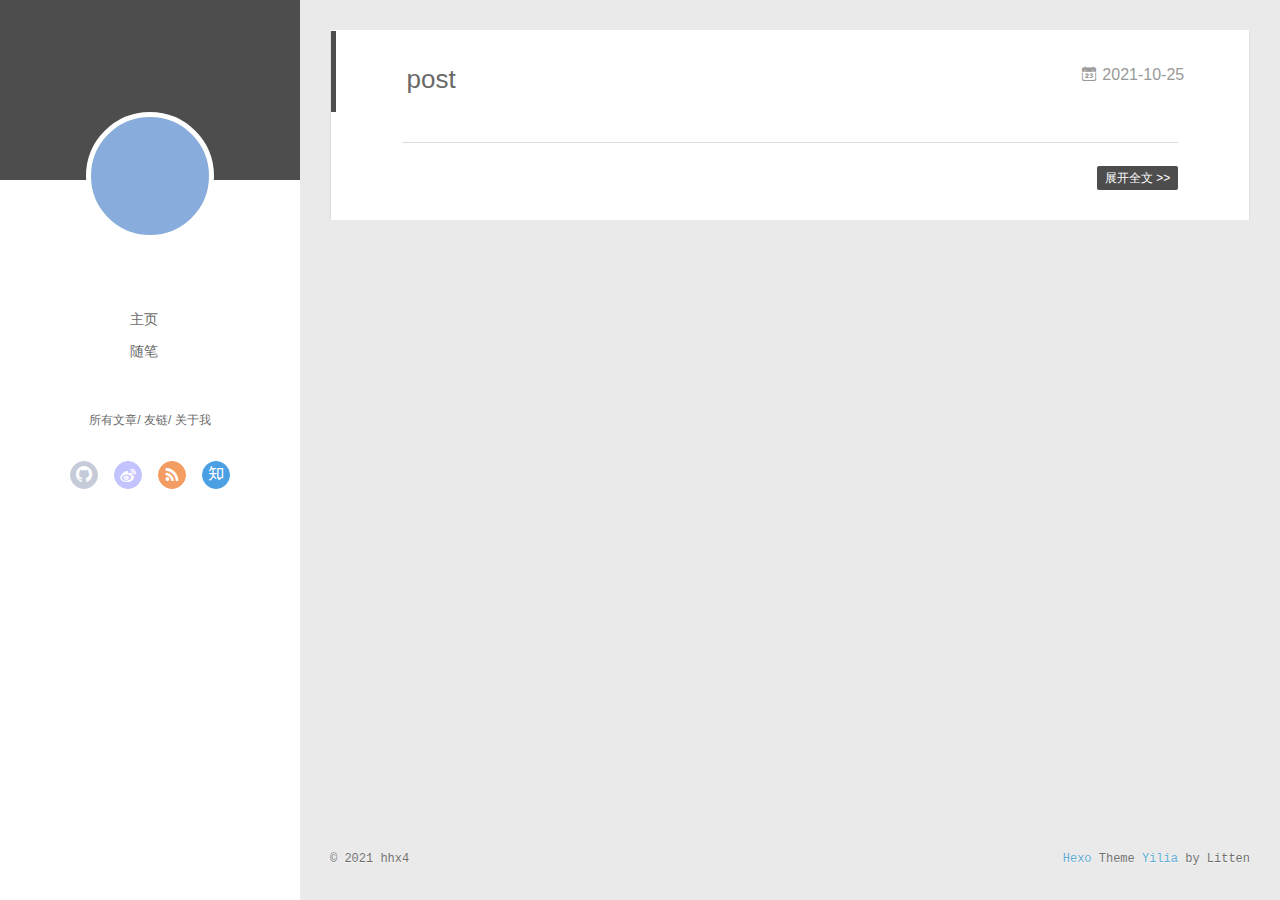
==== index.html @ c879c979 "Site updated: 2021-10-26 12:27:21" ====
<!DOCTYPE html>
<html>
<head>
  <meta charset="utf-8">
  
  <meta name="renderer" content="webkit">
  <meta http-equiv="X-UA-Compatible" content="IE=edge" >
  <link rel="dns-prefetch" href="http://example.com">
  <title>航行</title>
  <meta name="viewport" content="width=device-width, initial-scale=1, maximum-scale=1">
  <meta name="description" content="我喜欢挑战">
<meta property="og:type" content="website">
<meta property="og:title" content="航行">
<meta property="og:url" content="http://example.com/index.html">
<meta property="og:site_name" content="航行">
<meta property="og:description" content="我喜欢挑战">
<meta property="og:locale">
<meta property="article:author" content="hhx4">
<meta name="twitter:card" content="summary">
  
    <link rel="alternative" href="/atom.xml" title="航行" type="application/atom+xml">
  
  
    <link rel="icon" href="/favicon.png">
  
  <link rel="stylesheet" type="text/css" href="/./main.0cf68a.css">
  <style type="text/css">
  
    #container.show {
      background: linear-gradient(200deg,#a0cfe4,#e8c37e);
    }
  </style>
  

  

<meta name="generator" content="Hexo 5.4.0"></head>

<body>
  <div id="container" q-class="show:isCtnShow">
    <canvas id="anm-canvas" class="anm-canvas"></canvas>
    <div class="left-col" q-class="show:isShow">
      
<div class="overlay" style="background: #4d4d4d"></div>
<div class="intrude-less">
	<header id="header" class="inner">
		<a href="/" class="profilepic">
			<img src="" class="js-avatar">
		</a>
		<hgroup>
		  <h1 class="header-author"><a href="/"></a></h1>
		</hgroup>
		

		<nav class="header-menu">
			<ul>
			
				<li><a href="/">主页</a></li>
	        
				<li><a href="/tags/%E9%9A%8F%E7%AC%94/">随笔</a></li>
	        
			</ul>
		</nav>
		<nav class="header-smart-menu">
    		
    			
    			<a q-on="click: openSlider(e, 'innerArchive')" href="javascript:void(0)">所有文章</a>
    			
            
    			
    			<a q-on="click: openSlider(e, 'friends')" href="javascript:void(0)">友链</a>
    			
            
    			
    			<a q-on="click: openSlider(e, 'aboutme')" href="javascript:void(0)">关于我</a>
    			
            
		</nav>
		<nav class="header-nav">
			<div class="social">
				
					<a class="github" target="_blank" href="#" title="github"><i class="icon-github"></i></a>
		        
					<a class="weibo" target="_blank" href="#" title="weibo"><i class="icon-weibo"></i></a>
		        
					<a class="rss" target="_blank" href="#" title="rss"><i class="icon-rss"></i></a>
		        
					<a class="zhihu" target="_blank" href="#" title="zhihu"><i class="icon-zhihu"></i></a>
		        
			</div>
		</nav>
	</header>		
</div>

    </div>
    <div class="mid-col" q-class="show:isShow,hide:isShow|isFalse">
      
<nav id="mobile-nav">
  	<div class="overlay js-overlay" style="background: #4d4d4d"></div>
	<div class="btnctn js-mobile-btnctn">
  		<div class="slider-trigger list" q-on="click: openSlider(e)"><i class="icon icon-sort"></i></div>
	</div>
	<div class="intrude-less">
		<header id="header" class="inner">
			<div class="profilepic">
				<img src="" class="js-avatar">
			</div>
			<hgroup>
			  <h1 class="header-author js-header-author"></h1>
			</hgroup>
			
			
			
				
			
				
			
			
			
			<nav class="header-nav">
				<div class="social">
					
						<a class="github" target="_blank" href="#" title="github"><i class="icon-github"></i></a>
			        
						<a class="weibo" target="_blank" href="#" title="weibo"><i class="icon-weibo"></i></a>
			        
						<a class="rss" target="_blank" href="#" title="rss"><i class="icon-rss"></i></a>
			        
						<a class="zhihu" target="_blank" href="#" title="zhihu"><i class="icon-zhihu"></i></a>
			        
				</div>
			</nav>

			<nav class="header-menu js-header-menu">
				<ul style="width: 50%">
				
				
					<li style="width: 50%"><a href="/">主页</a></li>
		        
					<li style="width: 50%"><a href="/tags/%E9%9A%8F%E7%AC%94/">随笔</a></li>
		        
				</ul>
			</nav>
		</header>				
	</div>
	<div class="mobile-mask" style="display:none" q-show="isShow"></div>
</nav>

      <div id="wrapper" class="body-wrap">
        <div class="menu-l">
          <div class="canvas-wrap">
            <canvas data-colors="#eaeaea" data-sectionHeight="100" data-contentId="js-content" id="myCanvas1" class="anm-canvas"></canvas>
          </div>
          <div id="js-content" class="content-ll">
            
  
    <article id="post-post" class="article article-type-post  article-index" itemscope itemprop="blogPost">
  <div class="article-inner">
    
      <header class="article-header">
        
  
    <h1 itemprop="name">
      <a class="article-title" href="/2021/10/25/post/">post</a>
    </h1>
  

        
        <a href="/2021/10/25/post/" class="archive-article-date">
  	<time datetime="2021-10-25T15:10:28.000Z" itemprop="datePublished"><i class="icon-calendar icon"></i>2021-10-25</time>
</a>
        
      </header>
    
    <div class="article-entry" itemprop="articleBody">
      
        
      

      
    </div>
    <div class="article-info article-info-index">
      
      
      

      
        <p class="article-more-link">
          <a class="article-more-a" href="/2021/10/25/post/">展开全文 >></a>
        </p>
      

      
      <div class="clearfix"></div>
    </div>
  </div>
</article>

<aside class="wrap-side-operation">
    <div class="mod-side-operation">
        
        <div class="jump-container" id="js-jump-container" style="display:none;">
            <a href="javascript:void(0)" class="mod-side-operation__jump-to-top">
                <i class="icon-font icon-back"></i>
            </a>
            <div id="js-jump-plan-container" class="jump-plan-container" style="top: -11px;">
                <i class="icon-font icon-plane jump-plane"></i>
            </div>
        </div>
        
        
    </div>
</aside>




  
  


          </div>
        </div>
      </div>
      <footer id="footer">
  <div class="outer">
    <div id="footer-info">
    	<div class="footer-left">
    		&copy; 2021 hhx4
    	</div>
      	<div class="footer-right">
      		<a href="http://hexo.io/" target="_blank">Hexo</a>  Theme <a href="https://github.com/litten/hexo-theme-yilia" target="_blank">Yilia</a> by Litten
      	</div>
    </div>
  </div>
</footer>
    </div>
    <script>
	var yiliaConfig = {
		mathjax: false,
		isHome: true,
		isPost: false,
		isArchive: false,
		isTag: false,
		isCategory: false,
		open_in_new: false,
		toc_hide_index: true,
		root: "/",
		innerArchive: true,
		showTags: false
	}
</script>

<script>!function(t){function n(e){if(r[e])return r[e].exports;var i=r[e]={exports:{},id:e,loaded:!1};return t[e].call(i.exports,i,i.exports,n),i.loaded=!0,i.exports}var r={};n.m=t,n.c=r,n.p="./",n(0)}([function(t,n,r){r(195),t.exports=r(191)},function(t,n,r){var e=r(3),i=r(52),o=r(27),u=r(28),c=r(53),f="prototype",a=function(t,n,r){var s,l,h,v,p=t&a.F,d=t&a.G,y=t&a.S,g=t&a.P,b=t&a.B,m=d?e:y?e[n]||(e[n]={}):(e[n]||{})[f],x=d?i:i[n]||(i[n]={}),w=x[f]||(x[f]={});d&&(r=n);for(s in r)l=!p&&m&&void 0!==m[s],h=(l?m:r)[s],v=b&&l?c(h,e):g&&"function"==typeof h?c(Function.call,h):h,m&&u(m,s,h,t&a.U),x[s]!=h&&o(x,s,v),g&&w[s]!=h&&(w[s]=h)};e.core=i,a.F=1,a.G=2,a.S=4,a.P=8,a.B=16,a.W=32,a.U=64,a.R=128,t.exports=a},function(t,n,r){var e=r(6);t.exports=function(t){if(!e(t))throw TypeError(t+" is not an object!");return t}},function(t,n){var r=t.exports="undefined"!=typeof window&&window.Math==Math?window:"undefined"!=typeof self&&self.Math==Math?self:Function("return this")();"number"==typeof __g&&(__g=r)},function(t,n){t.exports=function(t){try{return!!t()}catch(t){return!0}}},function(t,n){var r=t.exports="undefined"!=typeof window&&window.Math==Math?window:"undefined"!=typeof self&&self.Math==Math?self:Function("return this")();"number"==typeof __g&&(__g=r)},function(t,n){t.exports=function(t){return"object"==typeof t?null!==t:"function"==typeof t}},function(t,n,r){var e=r(126)("wks"),i=r(76),o=r(3).Symbol,u="function"==typeof o;(t.exports=function(t){return e[t]||(e[t]=u&&o[t]||(u?o:i)("Symbol."+t))}).store=e},function(t,n){var r={}.hasOwnProperty;t.exports=function(t,n){return r.call(t,n)}},function(t,n,r){var e=r(94),i=r(33);t.exports=function(t){return e(i(t))}},function(t,n,r){t.exports=!r(4)(function(){return 7!=Object.defineProperty({},"a",{get:function(){return 7}}).a})},function(t,n,r){var e=r(2),i=r(167),o=r(50),u=Object.defineProperty;n.f=r(10)?Object.defineProperty:function(t,n,r){if(e(t),n=o(n,!0),e(r),i)try{return u(t,n,r)}catch(t){}if("get"in r||"set"in r)throw TypeError("Accessors not supported!");return"value"in r&&(t[n]=r.value),t}},function(t,n,r){t.exports=!r(18)(function(){return 7!=Object.defineProperty({},"a",{get:function(){return 7}}).a})},function(t,n,r){var e=r(14),i=r(22);t.exports=r(12)?function(t,n,r){return e.f(t,n,i(1,r))}:function(t,n,r){return t[n]=r,t}},function(t,n,r){var e=r(20),i=r(58),o=r(42),u=Object.defineProperty;n.f=r(12)?Object.defineProperty:function(t,n,r){if(e(t),n=o(n,!0),e(r),i)try{return u(t,n,r)}catch(t){}if("get"in r||"set"in r)throw TypeError("Accessors not supported!");return"value"in r&&(t[n]=r.value),t}},function(t,n,r){var e=r(40)("wks"),i=r(23),o=r(5).Symbol,u="function"==typeof o;(t.exports=function(t){return e[t]||(e[t]=u&&o[t]||(u?o:i)("Symbol."+t))}).store=e},function(t,n,r){var e=r(67),i=Math.min;t.exports=function(t){return t>0?i(e(t),9007199254740991):0}},function(t,n,r){var e=r(46);t.exports=function(t){return Object(e(t))}},function(t,n){t.exports=function(t){try{return!!t()}catch(t){return!0}}},function(t,n,r){var e=r(63),i=r(34);t.exports=Object.keys||function(t){return e(t,i)}},function(t,n,r){var e=r(21);t.exports=function(t){if(!e(t))throw TypeError(t+" is not an object!");return t}},function(t,n){t.exports=function(t){return"object"==typeof t?null!==t:"function"==typeof t}},function(t,n){t.exports=function(t,n){return{enumerable:!(1&t),configurable:!(2&t),writable:!(4&t),value:n}}},function(t,n){var r=0,e=Math.random();t.exports=function(t){return"Symbol(".concat(void 0===t?"":t,")_",(++r+e).toString(36))}},function(t,n){var r={}.hasOwnProperty;t.exports=function(t,n){return r.call(t,n)}},function(t,n){var r=t.exports={version:"2.4.0"};"number"==typeof __e&&(__e=r)},function(t,n){t.exports=function(t){if("function"!=typeof t)throw TypeError(t+" is not a function!");return t}},function(t,n,r){var e=r(11),i=r(66);t.exports=r(10)?function(t,n,r){return e.f(t,n,i(1,r))}:function(t,n,r){return t[n]=r,t}},function(t,n,r){var e=r(3),i=r(27),o=r(24),u=r(76)("src"),c="toString",f=Function[c],a=(""+f).split(c);r(52).inspectSource=function(t){return f.call(t)},(t.exports=function(t,n,r,c){var f="function"==typeof r;f&&(o(r,"name")||i(r,"name",n)),t[n]!==r&&(f&&(o(r,u)||i(r,u,t[n]?""+t[n]:a.join(String(n)))),t===e?t[n]=r:c?t[n]?t[n]=r:i(t,n,r):(delete t[n],i(t,n,r)))})(Function.prototype,c,function(){return"function"==typeof this&&this[u]||f.call(this)})},function(t,n,r){var e=r(1),i=r(4),o=r(46),u=function(t,n,r,e){var i=String(o(t)),u="<"+n;return""!==r&&(u+=" "+r+'="'+String(e).replace(/"/g,"&quot;")+'"'),u+">"+i+"</"+n+">"};t.exports=function(t,n){var r={};r[t]=n(u),e(e.P+e.F*i(function(){var n=""[t]('"');return n!==n.toLowerCase()||n.split('"').length>3}),"String",r)}},function(t,n,r){var e=r(115),i=r(46);t.exports=function(t){return e(i(t))}},function(t,n,r){var e=r(116),i=r(66),o=r(30),u=r(50),c=r(24),f=r(167),a=Object.getOwnPropertyDescriptor;n.f=r(10)?a:function(t,n){if(t=o(t),n=u(n,!0),f)try{return a(t,n)}catch(t){}if(c(t,n))return i(!e.f.call(t,n),t[n])}},function(t,n,r){var e=r(24),i=r(17),o=r(145)("IE_PROTO"),u=Object.prototype;t.exports=Object.getPrototypeOf||function(t){return t=i(t),e(t,o)?t[o]:"function"==typeof t.constructor&&t instanceof t.constructor?t.constructor.prototype:t instanceof Object?u:null}},function(t,n){t.exports=function(t){if(void 0==t)throw TypeError("Can't call method on  "+t);return t}},function(t,n){t.exports="constructor,hasOwnProperty,isPrototypeOf,propertyIsEnumerable,toLocaleString,toString,valueOf".split(",")},function(t,n){t.exports={}},function(t,n){t.exports=!0},function(t,n){n.f={}.propertyIsEnumerable},function(t,n,r){var e=r(14).f,i=r(8),o=r(15)("toStringTag");t.exports=function(t,n,r){t&&!i(t=r?t:t.prototype,o)&&e(t,o,{configurable:!0,value:n})}},function(t,n,r){var e=r(40)("keys"),i=r(23);t.exports=function(t){return e[t]||(e[t]=i(t))}},function(t,n,r){var e=r(5),i="__core-js_shared__",o=e[i]||(e[i]={});t.exports=function(t){return o[t]||(o[t]={})}},function(t,n){var r=Math.ceil,e=Math.floor;t.exports=function(t){return isNaN(t=+t)?0:(t>0?e:r)(t)}},function(t,n,r){var e=r(21);t.exports=function(t,n){if(!e(t))return t;var r,i;if(n&&"function"==typeof(r=t.toString)&&!e(i=r.call(t)))return i;if("function"==typeof(r=t.valueOf)&&!e(i=r.call(t)))return i;if(!n&&"function"==typeof(r=t.toString)&&!e(i=r.call(t)))return i;throw TypeError("Can't convert object to primitive value")}},function(t,n,r){var e=r(5),i=r(25),o=r(36),u=r(44),c=r(14).f;t.exports=function(t){var n=i.Symbol||(i.Symbol=o?{}:e.Symbol||{});"_"==t.charAt(0)||t in n||c(n,t,{value:u.f(t)})}},function(t,n,r){n.f=r(15)},function(t,n){var r={}.toString;t.exports=function(t){return r.call(t).slice(8,-1)}},function(t,n){t.exports=function(t){if(void 0==t)throw TypeError("Can't call method on  "+t);return t}},function(t,n,r){var e=r(4);t.exports=function(t,n){return!!t&&e(function(){n?t.call(null,function(){},1):t.call(null)})}},function(t,n,r){var e=r(53),i=r(115),o=r(17),u=r(16),c=r(203);t.exports=function(t,n){var r=1==t,f=2==t,a=3==t,s=4==t,l=6==t,h=5==t||l,v=n||c;return function(n,c,p){for(var d,y,g=o(n),b=i(g),m=e(c,p,3),x=u(b.length),w=0,S=r?v(n,x):f?v(n,0):void 0;x>w;w++)if((h||w in b)&&(d=b[w],y=m(d,w,g),t))if(r)S[w]=y;else if(y)switch(t){case 3:return!0;case 5:return d;case 6:return w;case 2:S.push(d)}else if(s)return!1;return l?-1:a||s?s:S}}},function(t,n,r){var e=r(1),i=r(52),o=r(4);t.exports=function(t,n){var r=(i.Object||{})[t]||Object[t],u={};u[t]=n(r),e(e.S+e.F*o(function(){r(1)}),"Object",u)}},function(t,n,r){var e=r(6);t.exports=function(t,n){if(!e(t))return t;var r,i;if(n&&"function"==typeof(r=t.toString)&&!e(i=r.call(t)))return i;if("function"==typeof(r=t.valueOf)&&!e(i=r.call(t)))return i;if(!n&&"function"==typeof(r=t.toString)&&!e(i=r.call(t)))return i;throw TypeError("Can't convert object to primitive value")}},function(t,n,r){var e=r(5),i=r(25),o=r(91),u=r(13),c="prototype",f=function(t,n,r){var a,s,l,h=t&f.F,v=t&f.G,p=t&f.S,d=t&f.P,y=t&f.B,g=t&f.W,b=v?i:i[n]||(i[n]={}),m=b[c],x=v?e:p?e[n]:(e[n]||{})[c];v&&(r=n);for(a in r)(s=!h&&x&&void 0!==x[a])&&a in b||(l=s?x[a]:r[a],b[a]=v&&"function"!=typeof x[a]?r[a]:y&&s?o(l,e):g&&x[a]==l?function(t){var n=function(n,r,e){if(this instanceof t){switch(arguments.length){case 0:return new t;case 1:return new t(n);case 2:return new t(n,r)}return new t(n,r,e)}return t.apply(this,arguments)};return n[c]=t[c],n}(l):d&&"function"==typeof l?o(Function.call,l):l,d&&((b.virtual||(b.virtual={}))[a]=l,t&f.R&&m&&!m[a]&&u(m,a,l)))};f.F=1,f.G=2,f.S=4,f.P=8,f.B=16,f.W=32,f.U=64,f.R=128,t.exports=f},function(t,n){var r=t.exports={version:"2.4.0"};"number"==typeof __e&&(__e=r)},function(t,n,r){var e=r(26);t.exports=function(t,n,r){if(e(t),void 0===n)return t;switch(r){case 1:return function(r){return t.call(n,r)};case 2:return function(r,e){return t.call(n,r,e)};case 3:return function(r,e,i){return t.call(n,r,e,i)}}return function(){return t.apply(n,arguments)}}},function(t,n,r){var e=r(183),i=r(1),o=r(126)("metadata"),u=o.store||(o.store=new(r(186))),c=function(t,n,r){var i=u.get(t);if(!i){if(!r)return;u.set(t,i=new e)}var o=i.get(n);if(!o){if(!r)return;i.set(n,o=new e)}return o},f=function(t,n,r){var e=c(n,r,!1);return void 0!==e&&e.has(t)},a=function(t,n,r){var e=c(n,r,!1);return void 0===e?void 0:e.get(t)},s=function(t,n,r,e){c(r,e,!0).set(t,n)},l=function(t,n){var r=c(t,n,!1),e=[];return r&&r.forEach(function(t,n){e.push(n)}),e},h=function(t){return void 0===t||"symbol"==typeof t?t:String(t)},v=function(t){i(i.S,"Reflect",t)};t.exports={store:u,map:c,has:f,get:a,set:s,keys:l,key:h,exp:v}},function(t,n,r){"use strict";if(r(10)){var e=r(69),i=r(3),o=r(4),u=r(1),c=r(127),f=r(152),a=r(53),s=r(68),l=r(66),h=r(27),v=r(73),p=r(67),d=r(16),y=r(75),g=r(50),b=r(24),m=r(180),x=r(114),w=r(6),S=r(17),_=r(137),O=r(70),E=r(32),P=r(71).f,j=r(154),F=r(76),M=r(7),A=r(48),N=r(117),T=r(146),I=r(155),k=r(80),L=r(123),R=r(74),C=r(130),D=r(160),U=r(11),W=r(31),G=U.f,B=W.f,V=i.RangeError,z=i.TypeError,q=i.Uint8Array,K="ArrayBuffer",J="Shared"+K,Y="BYTES_PER_ELEMENT",H="prototype",$=Array[H],X=f.ArrayBuffer,Q=f.DataView,Z=A(0),tt=A(2),nt=A(3),rt=A(4),et=A(5),it=A(6),ot=N(!0),ut=N(!1),ct=I.values,ft=I.keys,at=I.entries,st=$.lastIndexOf,lt=$.reduce,ht=$.reduceRight,vt=$.join,pt=$.sort,dt=$.slice,yt=$.toString,gt=$.toLocaleString,bt=M("iterator"),mt=M("toStringTag"),xt=F("typed_constructor"),wt=F("def_constructor"),St=c.CONSTR,_t=c.TYPED,Ot=c.VIEW,Et="Wrong length!",Pt=A(1,function(t,n){return Tt(T(t,t[wt]),n)}),jt=o(function(){return 1===new q(new Uint16Array([1]).buffer)[0]}),Ft=!!q&&!!q[H].set&&o(function(){new q(1).set({})}),Mt=function(t,n){if(void 0===t)throw z(Et);var r=+t,e=d(t);if(n&&!m(r,e))throw V(Et);return e},At=function(t,n){var r=p(t);if(r<0||r%n)throw V("Wrong offset!");return r},Nt=function(t){if(w(t)&&_t in t)return t;throw z(t+" is not a typed array!")},Tt=function(t,n){if(!(w(t)&&xt in t))throw z("It is not a typed array constructor!");return new t(n)},It=function(t,n){return kt(T(t,t[wt]),n)},kt=function(t,n){for(var r=0,e=n.length,i=Tt(t,e);e>r;)i[r]=n[r++];return i},Lt=function(t,n,r){G(t,n,{get:function(){return this._d[r]}})},Rt=function(t){var n,r,e,i,o,u,c=S(t),f=arguments.length,s=f>1?arguments[1]:void 0,l=void 0!==s,h=j(c);if(void 0!=h&&!_(h)){for(u=h.call(c),e=[],n=0;!(o=u.next()).done;n++)e.push(o.value);c=e}for(l&&f>2&&(s=a(s,arguments[2],2)),n=0,r=d(c.length),i=Tt(this,r);r>n;n++)i[n]=l?s(c[n],n):c[n];return i},Ct=function(){for(var t=0,n=arguments.length,r=Tt(this,n);n>t;)r[t]=arguments[t++];return r},Dt=!!q&&o(function(){gt.call(new q(1))}),Ut=function(){return gt.apply(Dt?dt.call(Nt(this)):Nt(this),arguments)},Wt={copyWithin:function(t,n){return D.call(Nt(this),t,n,arguments.length>2?arguments[2]:void 0)},every:function(t){return rt(Nt(this),t,arguments.length>1?arguments[1]:void 0)},fill:function(t){return C.apply(Nt(this),arguments)},filter:function(t){return It(this,tt(Nt(this),t,arguments.length>1?arguments[1]:void 0))},find:function(t){return et(Nt(this),t,arguments.length>1?arguments[1]:void 0)},findIndex:function(t){return it(Nt(this),t,arguments.length>1?arguments[1]:void 0)},forEach:function(t){Z(Nt(this),t,arguments.length>1?arguments[1]:void 0)},indexOf:function(t){return ut(Nt(this),t,arguments.length>1?arguments[1]:void 0)},includes:function(t){return ot(Nt(this),t,arguments.length>1?arguments[1]:void 0)},join:function(t){return vt.apply(Nt(this),arguments)},lastIndexOf:function(t){return st.apply(Nt(this),arguments)},map:function(t){return Pt(Nt(this),t,arguments.length>1?arguments[1]:void 0)},reduce:function(t){return lt.apply(Nt(this),arguments)},reduceRight:function(t){return ht.apply(Nt(this),arguments)},reverse:function(){for(var t,n=this,r=Nt(n).length,e=Math.floor(r/2),i=0;i<e;)t=n[i],n[i++]=n[--r],n[r]=t;return n},some:function(t){return nt(Nt(this),t,arguments.length>1?arguments[1]:void 0)},sort:function(t){return pt.call(Nt(this),t)},subarray:function(t,n){var r=Nt(this),e=r.length,i=y(t,e);return new(T(r,r[wt]))(r.buffer,r.byteOffset+i*r.BYTES_PER_ELEMENT,d((void 0===n?e:y(n,e))-i))}},Gt=function(t,n){return It(this,dt.call(Nt(this),t,n))},Bt=function(t){Nt(this);var n=At(arguments[1],1),r=this.length,e=S(t),i=d(e.length),o=0;if(i+n>r)throw V(Et);for(;o<i;)this[n+o]=e[o++]},Vt={entries:function(){return at.call(Nt(this))},keys:function(){return ft.call(Nt(this))},values:function(){return ct.call(Nt(this))}},zt=function(t,n){return w(t)&&t[_t]&&"symbol"!=typeof n&&n in t&&String(+n)==String(n)},qt=function(t,n){return zt(t,n=g(n,!0))?l(2,t[n]):B(t,n)},Kt=function(t,n,r){return!(zt(t,n=g(n,!0))&&w(r)&&b(r,"value"))||b(r,"get")||b(r,"set")||r.configurable||b(r,"writable")&&!r.writable||b(r,"enumerable")&&!r.enumerable?G(t,n,r):(t[n]=r.value,t)};St||(W.f=qt,U.f=Kt),u(u.S+u.F*!St,"Object",{getOwnPropertyDescriptor:qt,defineProperty:Kt}),o(function(){yt.call({})})&&(yt=gt=function(){return vt.call(this)});var Jt=v({},Wt);v(Jt,Vt),h(Jt,bt,Vt.values),v(Jt,{slice:Gt,set:Bt,constructor:function(){},toString:yt,toLocaleString:Ut}),Lt(Jt,"buffer","b"),Lt(Jt,"byteOffset","o"),Lt(Jt,"byteLength","l"),Lt(Jt,"length","e"),G(Jt,mt,{get:function(){return this[_t]}}),t.exports=function(t,n,r,f){f=!!f;var a=t+(f?"Clamped":"")+"Array",l="Uint8Array"!=a,v="get"+t,p="set"+t,y=i[a],g=y||{},b=y&&E(y),m=!y||!c.ABV,S={},_=y&&y[H],j=function(t,r){var e=t._d;return e.v[v](r*n+e.o,jt)},F=function(t,r,e){var i=t._d;f&&(e=(e=Math.round(e))<0?0:e>255?255:255&e),i.v[p](r*n+i.o,e,jt)},M=function(t,n){G(t,n,{get:function(){return j(this,n)},set:function(t){return F(this,n,t)},enumerable:!0})};m?(y=r(function(t,r,e,i){s(t,y,a,"_d");var o,u,c,f,l=0,v=0;if(w(r)){if(!(r instanceof X||(f=x(r))==K||f==J))return _t in r?kt(y,r):Rt.call(y,r);o=r,v=At(e,n);var p=r.byteLength;if(void 0===i){if(p%n)throw V(Et);if((u=p-v)<0)throw V(Et)}else if((u=d(i)*n)+v>p)throw V(Et);c=u/n}else c=Mt(r,!0),u=c*n,o=new X(u);for(h(t,"_d",{b:o,o:v,l:u,e:c,v:new Q(o)});l<c;)M(t,l++)}),_=y[H]=O(Jt),h(_,"constructor",y)):L(function(t){new y(null),new y(t)},!0)||(y=r(function(t,r,e,i){s(t,y,a);var o;return w(r)?r instanceof X||(o=x(r))==K||o==J?void 0!==i?new g(r,At(e,n),i):void 0!==e?new g(r,At(e,n)):new g(r):_t in r?kt(y,r):Rt.call(y,r):new g(Mt(r,l))}),Z(b!==Function.prototype?P(g).concat(P(b)):P(g),function(t){t in y||h(y,t,g[t])}),y[H]=_,e||(_.constructor=y));var A=_[bt],N=!!A&&("values"==A.name||void 0==A.name),T=Vt.values;h(y,xt,!0),h(_,_t,a),h(_,Ot,!0),h(_,wt,y),(f?new y(1)[mt]==a:mt in _)||G(_,mt,{get:function(){return a}}),S[a]=y,u(u.G+u.W+u.F*(y!=g),S),u(u.S,a,{BYTES_PER_ELEMENT:n,from:Rt,of:Ct}),Y in _||h(_,Y,n),u(u.P,a,Wt),R(a),u(u.P+u.F*Ft,a,{set:Bt}),u(u.P+u.F*!N,a,Vt),u(u.P+u.F*(_.toString!=yt),a,{toString:yt}),u(u.P+u.F*o(function(){new y(1).slice()}),a,{slice:Gt}),u(u.P+u.F*(o(function(){return[1,2].toLocaleString()!=new y([1,2]).toLocaleString()})||!o(function(){_.toLocaleString.call([1,2])})),a,{toLocaleString:Ut}),k[a]=N?A:T,e||N||h(_,bt,T)}}else t.exports=function(){}},function(t,n){var r={}.toString;t.exports=function(t){return r.call(t).slice(8,-1)}},function(t,n,r){var e=r(21),i=r(5).document,o=e(i)&&e(i.createElement);t.exports=function(t){return o?i.createElement(t):{}}},function(t,n,r){t.exports=!r(12)&&!r(18)(function(){return 7!=Object.defineProperty(r(57)("div"),"a",{get:function(){return 7}}).a})},function(t,n,r){"use strict";var e=r(36),i=r(51),o=r(64),u=r(13),c=r(8),f=r(35),a=r(96),s=r(38),l=r(103),h=r(15)("iterator"),v=!([].keys&&"next"in[].keys()),p="keys",d="values",y=function(){return this};t.exports=function(t,n,r,g,b,m,x){a(r,n,g);var w,S,_,O=function(t){if(!v&&t in F)return F[t];switch(t){case p:case d:return function(){return new r(this,t)}}return function(){return new r(this,t)}},E=n+" Iterator",P=b==d,j=!1,F=t.prototype,M=F[h]||F["@@iterator"]||b&&F[b],A=M||O(b),N=b?P?O("entries"):A:void 0,T="Array"==n?F.entries||M:M;if(T&&(_=l(T.call(new t)))!==Object.prototype&&(s(_,E,!0),e||c(_,h)||u(_,h,y)),P&&M&&M.name!==d&&(j=!0,A=function(){return M.call(this)}),e&&!x||!v&&!j&&F[h]||u(F,h,A),f[n]=A,f[E]=y,b)if(w={values:P?A:O(d),keys:m?A:O(p),entries:N},x)for(S in w)S in F||o(F,S,w[S]);else i(i.P+i.F*(v||j),n,w);return w}},function(t,n,r){var e=r(20),i=r(100),o=r(34),u=r(39)("IE_PROTO"),c=function(){},f="prototype",a=function(){var t,n=r(57)("iframe"),e=o.length;for(n.style.display="none",r(93).appendChild(n),n.src="javascript:",t=n.contentWindow.document,t.open(),t.write("<script>document.F=Object<\/script>"),t.close(),a=t.F;e--;)delete a[f][o[e]];return a()};t.exports=Object.create||function(t,n){var r;return null!==t?(c[f]=e(t),r=new c,c[f]=null,r[u]=t):r=a(),void 0===n?r:i(r,n)}},function(t,n,r){var e=r(63),i=r(34).concat("length","prototype");n.f=Object.getOwnPropertyNames||function(t){return e(t,i)}},function(t,n){n.f=Object.getOwnPropertySymbols},function(t,n,r){var e=r(8),i=r(9),o=r(90)(!1),u=r(39)("IE_PROTO");t.exports=function(t,n){var r,c=i(t),f=0,a=[];for(r in c)r!=u&&e(c,r)&&a.push(r);for(;n.length>f;)e(c,r=n[f++])&&(~o(a,r)||a.push(r));return a}},function(t,n,r){t.exports=r(13)},function(t,n,r){var e=r(76)("meta"),i=r(6),o=r(24),u=r(11).f,c=0,f=Object.isExtensible||function(){return!0},a=!r(4)(function(){return f(Object.preventExtensions({}))}),s=function(t){u(t,e,{value:{i:"O"+ ++c,w:{}}})},l=function(t,n){if(!i(t))return"symbol"==typeof t?t:("string"==typeof t?"S":"P")+t;if(!o(t,e)){if(!f(t))return"F";if(!n)return"E";s(t)}return t[e].i},h=function(t,n){if(!o(t,e)){if(!f(t))return!0;if(!n)return!1;s(t)}return t[e].w},v=function(t){return a&&p.NEED&&f(t)&&!o(t,e)&&s(t),t},p=t.exports={KEY:e,NEED:!1,fastKey:l,getWeak:h,onFreeze:v}},function(t,n){t.exports=function(t,n){return{enumerable:!(1&t),configurable:!(2&t),writable:!(4&t),value:n}}},function(t,n){var r=Math.ceil,e=Math.floor;t.exports=function(t){return isNaN(t=+t)?0:(t>0?e:r)(t)}},function(t,n){t.exports=function(t,n,r,e){if(!(t instanceof n)||void 0!==e&&e in t)throw TypeError(r+": incorrect invocation!");return t}},function(t,n){t.exports=!1},function(t,n,r){var e=r(2),i=r(173),o=r(133),u=r(145)("IE_PROTO"),c=function(){},f="prototype",a=function(){var t,n=r(132)("iframe"),e=o.length;for(n.style.display="none",r(135).appendChild(n),n.src="javascript:",t=n.contentWindow.document,t.open(),t.write("<script>document.F=Object<\/script>"),t.close(),a=t.F;e--;)delete a[f][o[e]];return a()};t.exports=Object.create||function(t,n){var r;return null!==t?(c[f]=e(t),r=new c,c[f]=null,r[u]=t):r=a(),void 0===n?r:i(r,n)}},function(t,n,r){var e=r(175),i=r(133).concat("length","prototype");n.f=Object.getOwnPropertyNames||function(t){return e(t,i)}},function(t,n,r){var e=r(175),i=r(133);t.exports=Object.keys||function(t){return e(t,i)}},function(t,n,r){var e=r(28);t.exports=function(t,n,r){for(var i in n)e(t,i,n[i],r);return t}},function(t,n,r){"use strict";var e=r(3),i=r(11),o=r(10),u=r(7)("species");t.exports=function(t){var n=e[t];o&&n&&!n[u]&&i.f(n,u,{configurable:!0,get:function(){return this}})}},function(t,n,r){var e=r(67),i=Math.max,o=Math.min;t.exports=function(t,n){return t=e(t),t<0?i(t+n,0):o(t,n)}},function(t,n){var r=0,e=Math.random();t.exports=function(t){return"Symbol(".concat(void 0===t?"":t,")_",(++r+e).toString(36))}},function(t,n,r){var e=r(33);t.exports=function(t){return Object(e(t))}},function(t,n,r){var e=r(7)("unscopables"),i=Array.prototype;void 0==i[e]&&r(27)(i,e,{}),t.exports=function(t){i[e][t]=!0}},function(t,n,r){var e=r(53),i=r(169),o=r(137),u=r(2),c=r(16),f=r(154),a={},s={},n=t.exports=function(t,n,r,l,h){var v,p,d,y,g=h?function(){return t}:f(t),b=e(r,l,n?2:1),m=0;if("function"!=typeof g)throw TypeError(t+" is not iterable!");if(o(g)){for(v=c(t.length);v>m;m++)if((y=n?b(u(p=t[m])[0],p[1]):b(t[m]))===a||y===s)return y}else for(d=g.call(t);!(p=d.next()).done;)if((y=i(d,b,p.value,n))===a||y===s)return y};n.BREAK=a,n.RETURN=s},function(t,n){t.exports={}},function(t,n,r){var e=r(11).f,i=r(24),o=r(7)("toStringTag");t.exports=function(t,n,r){t&&!i(t=r?t:t.prototype,o)&&e(t,o,{configurable:!0,value:n})}},function(t,n,r){var e=r(1),i=r(46),o=r(4),u=r(150),c="["+u+"]",f="​",a=RegExp("^"+c+c+"*"),s=RegExp(c+c+"*$"),l=function(t,n,r){var i={},c=o(function(){return!!u[t]()||f[t]()!=f}),a=i[t]=c?n(h):u[t];r&&(i[r]=a),e(e.P+e.F*c,"String",i)},h=l.trim=function(t,n){return t=String(i(t)),1&n&&(t=t.replace(a,"")),2&n&&(t=t.replace(s,"")),t};t.exports=l},function(t,n,r){t.exports={default:r(86),__esModule:!0}},function(t,n,r){t.exports={default:r(87),__esModule:!0}},function(t,n,r){"use strict";function e(t){return t&&t.__esModule?t:{default:t}}n.__esModule=!0;var i=r(84),o=e(i),u=r(83),c=e(u),f="function"==typeof c.default&&"symbol"==typeof o.default?function(t){return typeof t}:function(t){return t&&"function"==typeof c.default&&t.constructor===c.default&&t!==c.default.prototype?"symbol":typeof t};n.default="function"==typeof c.default&&"symbol"===f(o.default)?function(t){return void 0===t?"undefined":f(t)}:function(t){return t&&"function"==typeof c.default&&t.constructor===c.default&&t!==c.default.prototype?"symbol":void 0===t?"undefined":f(t)}},function(t,n,r){r(110),r(108),r(111),r(112),t.exports=r(25).Symbol},function(t,n,r){r(109),r(113),t.exports=r(44).f("iterator")},function(t,n){t.exports=function(t){if("function"!=typeof t)throw TypeError(t+" is not a function!");return t}},function(t,n){t.exports=function(){}},function(t,n,r){var e=r(9),i=r(106),o=r(105);t.exports=function(t){return function(n,r,u){var c,f=e(n),a=i(f.length),s=o(u,a);if(t&&r!=r){for(;a>s;)if((c=f[s++])!=c)return!0}else for(;a>s;s++)if((t||s in f)&&f[s]===r)return t||s||0;return!t&&-1}}},function(t,n,r){var e=r(88);t.exports=function(t,n,r){if(e(t),void 0===n)return t;switch(r){case 1:return function(r){return t.call(n,r)};case 2:return function(r,e){return t.call(n,r,e)};case 3:return function(r,e,i){return t.call(n,r,e,i)}}return function(){return t.apply(n,arguments)}}},function(t,n,r){var e=r(19),i=r(62),o=r(37);t.exports=function(t){var n=e(t),r=i.f;if(r)for(var u,c=r(t),f=o.f,a=0;c.length>a;)f.call(t,u=c[a++])&&n.push(u);return n}},function(t,n,r){t.exports=r(5).document&&document.documentElement},function(t,n,r){var e=r(56);t.exports=Object("z").propertyIsEnumerable(0)?Object:function(t){return"String"==e(t)?t.split(""):Object(t)}},function(t,n,r){var e=r(56);t.exports=Array.isArray||function(t){return"Array"==e(t)}},function(t,n,r){"use strict";var e=r(60),i=r(22),o=r(38),u={};r(13)(u,r(15)("iterator"),function(){return this}),t.exports=function(t,n,r){t.prototype=e(u,{next:i(1,r)}),o(t,n+" Iterator")}},function(t,n){t.exports=function(t,n){return{value:n,done:!!t}}},function(t,n,r){var e=r(19),i=r(9);t.exports=function(t,n){for(var r,o=i(t),u=e(o),c=u.length,f=0;c>f;)if(o[r=u[f++]]===n)return r}},function(t,n,r){var e=r(23)("meta"),i=r(21),o=r(8),u=r(14).f,c=0,f=Object.isExtensible||function(){return!0},a=!r(18)(function(){return f(Object.preventExtensions({}))}),s=function(t){u(t,e,{value:{i:"O"+ ++c,w:{}}})},l=function(t,n){if(!i(t))return"symbol"==typeof t?t:("string"==typeof t?"S":"P")+t;if(!o(t,e)){if(!f(t))return"F";if(!n)return"E";s(t)}return t[e].i},h=function(t,n){if(!o(t,e)){if(!f(t))return!0;if(!n)return!1;s(t)}return t[e].w},v=function(t){return a&&p.NEED&&f(t)&&!o(t,e)&&s(t),t},p=t.exports={KEY:e,NEED:!1,fastKey:l,getWeak:h,onFreeze:v}},function(t,n,r){var e=r(14),i=r(20),o=r(19);t.exports=r(12)?Object.defineProperties:function(t,n){i(t);for(var r,u=o(n),c=u.length,f=0;c>f;)e.f(t,r=u[f++],n[r]);return t}},function(t,n,r){var e=r(37),i=r(22),o=r(9),u=r(42),c=r(8),f=r(58),a=Object.getOwnPropertyDescriptor;n.f=r(12)?a:function(t,n){if(t=o(t),n=u(n,!0),f)try{return a(t,n)}catch(t){}if(c(t,n))return i(!e.f.call(t,n),t[n])}},function(t,n,r){var e=r(9),i=r(61).f,o={}.toString,u="object"==typeof window&&window&&Object.getOwnPropertyNames?Object.getOwnPropertyNames(window):[],c=function(t){try{return i(t)}catch(t){return u.slice()}};t.exports.f=function(t){return u&&"[object Window]"==o.call(t)?c(t):i(e(t))}},function(t,n,r){var e=r(8),i=r(77),o=r(39)("IE_PROTO"),u=Object.prototype;t.exports=Object.getPrototypeOf||function(t){return t=i(t),e(t,o)?t[o]:"function"==typeof t.constructor&&t instanceof t.constructor?t.constructor.prototype:t instanceof Object?u:null}},function(t,n,r){var e=r(41),i=r(33);t.exports=function(t){return function(n,r){var o,u,c=String(i(n)),f=e(r),a=c.length;return f<0||f>=a?t?"":void 0:(o=c.charCodeAt(f),o<55296||o>56319||f+1===a||(u=c.charCodeAt(f+1))<56320||u>57343?t?c.charAt(f):o:t?c.slice(f,f+2):u-56320+(o-55296<<10)+65536)}}},function(t,n,r){var e=r(41),i=Math.max,o=Math.min;t.exports=function(t,n){return t=e(t),t<0?i(t+n,0):o(t,n)}},function(t,n,r){var e=r(41),i=Math.min;t.exports=function(t){return t>0?i(e(t),9007199254740991):0}},function(t,n,r){"use strict";var e=r(89),i=r(97),o=r(35),u=r(9);t.exports=r(59)(Array,"Array",function(t,n){this._t=u(t),this._i=0,this._k=n},function(){var t=this._t,n=this._k,r=this._i++;return!t||r>=t.length?(this._t=void 0,i(1)):"keys"==n?i(0,r):"values"==n?i(0,t[r]):i(0,[r,t[r]])},"values"),o.Arguments=o.Array,e("keys"),e("values"),e("entries")},function(t,n){},function(t,n,r){"use strict";var e=r(104)(!0);r(59)(String,"String",function(t){this._t=String(t),this._i=0},function(){var t,n=this._t,r=this._i;return r>=n.length?{value:void 0,done:!0}:(t=e(n,r),this._i+=t.length,{value:t,done:!1})})},function(t,n,r){"use strict";var e=r(5),i=r(8),o=r(12),u=r(51),c=r(64),f=r(99).KEY,a=r(18),s=r(40),l=r(38),h=r(23),v=r(15),p=r(44),d=r(43),y=r(98),g=r(92),b=r(95),m=r(20),x=r(9),w=r(42),S=r(22),_=r(60),O=r(102),E=r(101),P=r(14),j=r(19),F=E.f,M=P.f,A=O.f,N=e.Symbol,T=e.JSON,I=T&&T.stringify,k="prototype",L=v("_hidden"),R=v("toPrimitive"),C={}.propertyIsEnumerable,D=s("symbol-registry"),U=s("symbols"),W=s("op-symbols"),G=Object[k],B="function"==typeof N,V=e.QObject,z=!V||!V[k]||!V[k].findChild,q=o&&a(function(){return 7!=_(M({},"a",{get:function(){return M(this,"a",{value:7}).a}})).a})?function(t,n,r){var e=F(G,n);e&&delete G[n],M(t,n,r),e&&t!==G&&M(G,n,e)}:M,K=function(t){var n=U[t]=_(N[k]);return n._k=t,n},J=B&&"symbol"==typeof N.iterator?function(t){return"symbol"==typeof t}:function(t){return t instanceof N},Y=function(t,n,r){return t===G&&Y(W,n,r),m(t),n=w(n,!0),m(r),i(U,n)?(r.enumerable?(i(t,L)&&t[L][n]&&(t[L][n]=!1),r=_(r,{enumerable:S(0,!1)})):(i(t,L)||M(t,L,S(1,{})),t[L][n]=!0),q(t,n,r)):M(t,n,r)},H=function(t,n){m(t);for(var r,e=g(n=x(n)),i=0,o=e.length;o>i;)Y(t,r=e[i++],n[r]);return t},$=function(t,n){return void 0===n?_(t):H(_(t),n)},X=function(t){var n=C.call(this,t=w(t,!0));return!(this===G&&i(U,t)&&!i(W,t))&&(!(n||!i(this,t)||!i(U,t)||i(this,L)&&this[L][t])||n)},Q=function(t,n){if(t=x(t),n=w(n,!0),t!==G||!i(U,n)||i(W,n)){var r=F(t,n);return!r||!i(U,n)||i(t,L)&&t[L][n]||(r.enumerable=!0),r}},Z=function(t){for(var n,r=A(x(t)),e=[],o=0;r.length>o;)i(U,n=r[o++])||n==L||n==f||e.push(n);return e},tt=function(t){for(var n,r=t===G,e=A(r?W:x(t)),o=[],u=0;e.length>u;)!i(U,n=e[u++])||r&&!i(G,n)||o.push(U[n]);return o};B||(N=function(){if(this instanceof N)throw TypeError("Symbol is not a constructor!");var t=h(arguments.length>0?arguments[0]:void 0),n=function(r){this===G&&n.call(W,r),i(this,L)&&i(this[L],t)&&(this[L][t]=!1),q(this,t,S(1,r))};return o&&z&&q(G,t,{configurable:!0,set:n}),K(t)},c(N[k],"toString",function(){return this._k}),E.f=Q,P.f=Y,r(61).f=O.f=Z,r(37).f=X,r(62).f=tt,o&&!r(36)&&c(G,"propertyIsEnumerable",X,!0),p.f=function(t){return K(v(t))}),u(u.G+u.W+u.F*!B,{Symbol:N});for(var nt="hasInstance,isConcatSpreadable,iterator,match,replace,search,species,split,toPrimitive,toStringTag,unscopables".split(","),rt=0;nt.length>rt;)v(nt[rt++]);for(var nt=j(v.store),rt=0;nt.length>rt;)d(nt[rt++]);u(u.S+u.F*!B,"Symbol",{for:function(t){return i(D,t+="")?D[t]:D[t]=N(t)},keyFor:function(t){if(J(t))return y(D,t);throw TypeError(t+" is not a symbol!")},useSetter:function(){z=!0},useSimple:function(){z=!1}}),u(u.S+u.F*!B,"Object",{create:$,defineProperty:Y,defineProperties:H,getOwnPropertyDescriptor:Q,getOwnPropertyNames:Z,getOwnPropertySymbols:tt}),T&&u(u.S+u.F*(!B||a(function(){var t=N();return"[null]"!=I([t])||"{}"!=I({a:t})||"{}"!=I(Object(t))})),"JSON",{stringify:function(t){if(void 0!==t&&!J(t)){for(var n,r,e=[t],i=1;arguments.length>i;)e.push(arguments[i++]);return n=e[1],"function"==typeof n&&(r=n),!r&&b(n)||(n=function(t,n){if(r&&(n=r.call(this,t,n)),!J(n))return n}),e[1]=n,I.apply(T,e)}}}),N[k][R]||r(13)(N[k],R,N[k].valueOf),l(N,"Symbol"),l(Math,"Math",!0),l(e.JSON,"JSON",!0)},function(t,n,r){r(43)("asyncIterator")},function(t,n,r){r(43)("observable")},function(t,n,r){r(107);for(var e=r(5),i=r(13),o=r(35),u=r(15)("toStringTag"),c=["NodeList","DOMTokenList","MediaList","StyleSheetList","CSSRuleList"],f=0;f<5;f++){var a=c[f],s=e[a],l=s&&s.prototype;l&&!l[u]&&i(l,u,a),o[a]=o.Array}},function(t,n,r){var e=r(45),i=r(7)("toStringTag"),o="Arguments"==e(function(){return arguments}()),u=function(t,n){try{return t[n]}catch(t){}};t.exports=function(t){var n,r,c;return void 0===t?"Undefined":null===t?"Null":"string"==typeof(r=u(n=Object(t),i))?r:o?e(n):"Object"==(c=e(n))&&"function"==typeof n.callee?"Arguments":c}},function(t,n,r){var e=r(45);t.exports=Object("z").propertyIsEnumerable(0)?Object:function(t){return"String"==e(t)?t.split(""):Object(t)}},function(t,n){n.f={}.propertyIsEnumerable},function(t,n,r){var e=r(30),i=r(16),o=r(75);t.exports=function(t){return function(n,r,u){var c,f=e(n),a=i(f.length),s=o(u,a);if(t&&r!=r){for(;a>s;)if((c=f[s++])!=c)return!0}else for(;a>s;s++)if((t||s in f)&&f[s]===r)return t||s||0;return!t&&-1}}},function(t,n,r){"use strict";var e=r(3),i=r(1),o=r(28),u=r(73),c=r(65),f=r(79),a=r(68),s=r(6),l=r(4),h=r(123),v=r(81),p=r(136);t.exports=function(t,n,r,d,y,g){var b=e[t],m=b,x=y?"set":"add",w=m&&m.prototype,S={},_=function(t){var n=w[t];o(w,t,"delete"==t?function(t){return!(g&&!s(t))&&n.call(this,0===t?0:t)}:"has"==t?function(t){return!(g&&!s(t))&&n.call(this,0===t?0:t)}:"get"==t?function(t){return g&&!s(t)?void 0:n.call(this,0===t?0:t)}:"add"==t?function(t){return n.call(this,0===t?0:t),this}:function(t,r){return n.call(this,0===t?0:t,r),this})};if("function"==typeof m&&(g||w.forEach&&!l(function(){(new m).entries().next()}))){var O=new m,E=O[x](g?{}:-0,1)!=O,P=l(function(){O.has(1)}),j=h(function(t){new m(t)}),F=!g&&l(function(){for(var t=new m,n=5;n--;)t[x](n,n);return!t.has(-0)});j||(m=n(function(n,r){a(n,m,t);var e=p(new b,n,m);return void 0!=r&&f(r,y,e[x],e),e}),m.prototype=w,w.constructor=m),(P||F)&&(_("delete"),_("has"),y&&_("get")),(F||E)&&_(x),g&&w.clear&&delete w.clear}else m=d.getConstructor(n,t,y,x),u(m.prototype,r),c.NEED=!0;return v(m,t),S[t]=m,i(i.G+i.W+i.F*(m!=b),S),g||d.setStrong(m,t,y),m}},function(t,n,r){"use strict";var e=r(27),i=r(28),o=r(4),u=r(46),c=r(7);t.exports=function(t,n,r){var f=c(t),a=r(u,f,""[t]),s=a[0],l=a[1];o(function(){var n={};return n[f]=function(){return 7},7!=""[t](n)})&&(i(String.prototype,t,s),e(RegExp.prototype,f,2==n?function(t,n){return l.call(t,this,n)}:function(t){return l.call(t,this)}))}
},function(t,n,r){"use strict";var e=r(2);t.exports=function(){var t=e(this),n="";return t.global&&(n+="g"),t.ignoreCase&&(n+="i"),t.multiline&&(n+="m"),t.unicode&&(n+="u"),t.sticky&&(n+="y"),n}},function(t,n){t.exports=function(t,n,r){var e=void 0===r;switch(n.length){case 0:return e?t():t.call(r);case 1:return e?t(n[0]):t.call(r,n[0]);case 2:return e?t(n[0],n[1]):t.call(r,n[0],n[1]);case 3:return e?t(n[0],n[1],n[2]):t.call(r,n[0],n[1],n[2]);case 4:return e?t(n[0],n[1],n[2],n[3]):t.call(r,n[0],n[1],n[2],n[3])}return t.apply(r,n)}},function(t,n,r){var e=r(6),i=r(45),o=r(7)("match");t.exports=function(t){var n;return e(t)&&(void 0!==(n=t[o])?!!n:"RegExp"==i(t))}},function(t,n,r){var e=r(7)("iterator"),i=!1;try{var o=[7][e]();o.return=function(){i=!0},Array.from(o,function(){throw 2})}catch(t){}t.exports=function(t,n){if(!n&&!i)return!1;var r=!1;try{var o=[7],u=o[e]();u.next=function(){return{done:r=!0}},o[e]=function(){return u},t(o)}catch(t){}return r}},function(t,n,r){t.exports=r(69)||!r(4)(function(){var t=Math.random();__defineSetter__.call(null,t,function(){}),delete r(3)[t]})},function(t,n){n.f=Object.getOwnPropertySymbols},function(t,n,r){var e=r(3),i="__core-js_shared__",o=e[i]||(e[i]={});t.exports=function(t){return o[t]||(o[t]={})}},function(t,n,r){for(var e,i=r(3),o=r(27),u=r(76),c=u("typed_array"),f=u("view"),a=!(!i.ArrayBuffer||!i.DataView),s=a,l=0,h="Int8Array,Uint8Array,Uint8ClampedArray,Int16Array,Uint16Array,Int32Array,Uint32Array,Float32Array,Float64Array".split(",");l<9;)(e=i[h[l++]])?(o(e.prototype,c,!0),o(e.prototype,f,!0)):s=!1;t.exports={ABV:a,CONSTR:s,TYPED:c,VIEW:f}},function(t,n){"use strict";var r={versions:function(){var t=window.navigator.userAgent;return{trident:t.indexOf("Trident")>-1,presto:t.indexOf("Presto")>-1,webKit:t.indexOf("AppleWebKit")>-1,gecko:t.indexOf("Gecko")>-1&&-1==t.indexOf("KHTML"),mobile:!!t.match(/AppleWebKit.*Mobile.*/),ios:!!t.match(/\(i[^;]+;( U;)? CPU.+Mac OS X/),android:t.indexOf("Android")>-1||t.indexOf("Linux")>-1,iPhone:t.indexOf("iPhone")>-1||t.indexOf("Mac")>-1,iPad:t.indexOf("iPad")>-1,webApp:-1==t.indexOf("Safari"),weixin:-1==t.indexOf("MicroMessenger")}}()};t.exports=r},function(t,n,r){"use strict";var e=r(85),i=function(t){return t&&t.__esModule?t:{default:t}}(e),o=function(){function t(t,n,e){return n||e?String.fromCharCode(n||e):r[t]||t}function n(t){return e[t]}var r={"&quot;":'"',"&lt;":"<","&gt;":">","&amp;":"&","&nbsp;":" "},e={};for(var u in r)e[r[u]]=u;return r["&apos;"]="'",e["'"]="&#39;",{encode:function(t){return t?(""+t).replace(/['<> "&]/g,n).replace(/\r?\n/g,"<br/>").replace(/\s/g,"&nbsp;"):""},decode:function(n){return n?(""+n).replace(/<br\s*\/?>/gi,"\n").replace(/&quot;|&lt;|&gt;|&amp;|&nbsp;|&apos;|&#(\d+);|&#(\d+)/g,t).replace(/\u00a0/g," "):""},encodeBase16:function(t){if(!t)return t;t+="";for(var n=[],r=0,e=t.length;e>r;r++)n.push(t.charCodeAt(r).toString(16).toUpperCase());return n.join("")},encodeBase16forJSON:function(t){if(!t)return t;t=t.replace(/[\u4E00-\u9FBF]/gi,function(t){return escape(t).replace("%u","\\u")});for(var n=[],r=0,e=t.length;e>r;r++)n.push(t.charCodeAt(r).toString(16).toUpperCase());return n.join("")},decodeBase16:function(t){if(!t)return t;t+="";for(var n=[],r=0,e=t.length;e>r;r+=2)n.push(String.fromCharCode("0x"+t.slice(r,r+2)));return n.join("")},encodeObject:function(t){if(t instanceof Array)for(var n=0,r=t.length;r>n;n++)t[n]=o.encodeObject(t[n]);else if("object"==(void 0===t?"undefined":(0,i.default)(t)))for(var e in t)t[e]=o.encodeObject(t[e]);else if("string"==typeof t)return o.encode(t);return t},loadScript:function(t){var n=document.createElement("script");document.getElementsByTagName("body")[0].appendChild(n),n.setAttribute("src",t)},addLoadEvent:function(t){var n=window.onload;"function"!=typeof window.onload?window.onload=t:window.onload=function(){n(),t()}}}}();t.exports=o},function(t,n,r){"use strict";var e=r(17),i=r(75),o=r(16);t.exports=function(t){for(var n=e(this),r=o(n.length),u=arguments.length,c=i(u>1?arguments[1]:void 0,r),f=u>2?arguments[2]:void 0,a=void 0===f?r:i(f,r);a>c;)n[c++]=t;return n}},function(t,n,r){"use strict";var e=r(11),i=r(66);t.exports=function(t,n,r){n in t?e.f(t,n,i(0,r)):t[n]=r}},function(t,n,r){var e=r(6),i=r(3).document,o=e(i)&&e(i.createElement);t.exports=function(t){return o?i.createElement(t):{}}},function(t,n){t.exports="constructor,hasOwnProperty,isPrototypeOf,propertyIsEnumerable,toLocaleString,toString,valueOf".split(",")},function(t,n,r){var e=r(7)("match");t.exports=function(t){var n=/./;try{"/./"[t](n)}catch(r){try{return n[e]=!1,!"/./"[t](n)}catch(t){}}return!0}},function(t,n,r){t.exports=r(3).document&&document.documentElement},function(t,n,r){var e=r(6),i=r(144).set;t.exports=function(t,n,r){var o,u=n.constructor;return u!==r&&"function"==typeof u&&(o=u.prototype)!==r.prototype&&e(o)&&i&&i(t,o),t}},function(t,n,r){var e=r(80),i=r(7)("iterator"),o=Array.prototype;t.exports=function(t){return void 0!==t&&(e.Array===t||o[i]===t)}},function(t,n,r){var e=r(45);t.exports=Array.isArray||function(t){return"Array"==e(t)}},function(t,n,r){"use strict";var e=r(70),i=r(66),o=r(81),u={};r(27)(u,r(7)("iterator"),function(){return this}),t.exports=function(t,n,r){t.prototype=e(u,{next:i(1,r)}),o(t,n+" Iterator")}},function(t,n,r){"use strict";var e=r(69),i=r(1),o=r(28),u=r(27),c=r(24),f=r(80),a=r(139),s=r(81),l=r(32),h=r(7)("iterator"),v=!([].keys&&"next"in[].keys()),p="keys",d="values",y=function(){return this};t.exports=function(t,n,r,g,b,m,x){a(r,n,g);var w,S,_,O=function(t){if(!v&&t in F)return F[t];switch(t){case p:case d:return function(){return new r(this,t)}}return function(){return new r(this,t)}},E=n+" Iterator",P=b==d,j=!1,F=t.prototype,M=F[h]||F["@@iterator"]||b&&F[b],A=M||O(b),N=b?P?O("entries"):A:void 0,T="Array"==n?F.entries||M:M;if(T&&(_=l(T.call(new t)))!==Object.prototype&&(s(_,E,!0),e||c(_,h)||u(_,h,y)),P&&M&&M.name!==d&&(j=!0,A=function(){return M.call(this)}),e&&!x||!v&&!j&&F[h]||u(F,h,A),f[n]=A,f[E]=y,b)if(w={values:P?A:O(d),keys:m?A:O(p),entries:N},x)for(S in w)S in F||o(F,S,w[S]);else i(i.P+i.F*(v||j),n,w);return w}},function(t,n){var r=Math.expm1;t.exports=!r||r(10)>22025.465794806718||r(10)<22025.465794806718||-2e-17!=r(-2e-17)?function(t){return 0==(t=+t)?t:t>-1e-6&&t<1e-6?t+t*t/2:Math.exp(t)-1}:r},function(t,n){t.exports=Math.sign||function(t){return 0==(t=+t)||t!=t?t:t<0?-1:1}},function(t,n,r){var e=r(3),i=r(151).set,o=e.MutationObserver||e.WebKitMutationObserver,u=e.process,c=e.Promise,f="process"==r(45)(u);t.exports=function(){var t,n,r,a=function(){var e,i;for(f&&(e=u.domain)&&e.exit();t;){i=t.fn,t=t.next;try{i()}catch(e){throw t?r():n=void 0,e}}n=void 0,e&&e.enter()};if(f)r=function(){u.nextTick(a)};else if(o){var s=!0,l=document.createTextNode("");new o(a).observe(l,{characterData:!0}),r=function(){l.data=s=!s}}else if(c&&c.resolve){var h=c.resolve();r=function(){h.then(a)}}else r=function(){i.call(e,a)};return function(e){var i={fn:e,next:void 0};n&&(n.next=i),t||(t=i,r()),n=i}}},function(t,n,r){var e=r(6),i=r(2),o=function(t,n){if(i(t),!e(n)&&null!==n)throw TypeError(n+": can't set as prototype!")};t.exports={set:Object.setPrototypeOf||("__proto__"in{}?function(t,n,e){try{e=r(53)(Function.call,r(31).f(Object.prototype,"__proto__").set,2),e(t,[]),n=!(t instanceof Array)}catch(t){n=!0}return function(t,r){return o(t,r),n?t.__proto__=r:e(t,r),t}}({},!1):void 0),check:o}},function(t,n,r){var e=r(126)("keys"),i=r(76);t.exports=function(t){return e[t]||(e[t]=i(t))}},function(t,n,r){var e=r(2),i=r(26),o=r(7)("species");t.exports=function(t,n){var r,u=e(t).constructor;return void 0===u||void 0==(r=e(u)[o])?n:i(r)}},function(t,n,r){var e=r(67),i=r(46);t.exports=function(t){return function(n,r){var o,u,c=String(i(n)),f=e(r),a=c.length;return f<0||f>=a?t?"":void 0:(o=c.charCodeAt(f),o<55296||o>56319||f+1===a||(u=c.charCodeAt(f+1))<56320||u>57343?t?c.charAt(f):o:t?c.slice(f,f+2):u-56320+(o-55296<<10)+65536)}}},function(t,n,r){var e=r(122),i=r(46);t.exports=function(t,n,r){if(e(n))throw TypeError("String#"+r+" doesn't accept regex!");return String(i(t))}},function(t,n,r){"use strict";var e=r(67),i=r(46);t.exports=function(t){var n=String(i(this)),r="",o=e(t);if(o<0||o==1/0)throw RangeError("Count can't be negative");for(;o>0;(o>>>=1)&&(n+=n))1&o&&(r+=n);return r}},function(t,n){t.exports="\t\n\v\f\r   ᠎             　\u2028\u2029\ufeff"},function(t,n,r){var e,i,o,u=r(53),c=r(121),f=r(135),a=r(132),s=r(3),l=s.process,h=s.setImmediate,v=s.clearImmediate,p=s.MessageChannel,d=0,y={},g="onreadystatechange",b=function(){var t=+this;if(y.hasOwnProperty(t)){var n=y[t];delete y[t],n()}},m=function(t){b.call(t.data)};h&&v||(h=function(t){for(var n=[],r=1;arguments.length>r;)n.push(arguments[r++]);return y[++d]=function(){c("function"==typeof t?t:Function(t),n)},e(d),d},v=function(t){delete y[t]},"process"==r(45)(l)?e=function(t){l.nextTick(u(b,t,1))}:p?(i=new p,o=i.port2,i.port1.onmessage=m,e=u(o.postMessage,o,1)):s.addEventListener&&"function"==typeof postMessage&&!s.importScripts?(e=function(t){s.postMessage(t+"","*")},s.addEventListener("message",m,!1)):e=g in a("script")?function(t){f.appendChild(a("script"))[g]=function(){f.removeChild(this),b.call(t)}}:function(t){setTimeout(u(b,t,1),0)}),t.exports={set:h,clear:v}},function(t,n,r){"use strict";var e=r(3),i=r(10),o=r(69),u=r(127),c=r(27),f=r(73),a=r(4),s=r(68),l=r(67),h=r(16),v=r(71).f,p=r(11).f,d=r(130),y=r(81),g="ArrayBuffer",b="DataView",m="prototype",x="Wrong length!",w="Wrong index!",S=e[g],_=e[b],O=e.Math,E=e.RangeError,P=e.Infinity,j=S,F=O.abs,M=O.pow,A=O.floor,N=O.log,T=O.LN2,I="buffer",k="byteLength",L="byteOffset",R=i?"_b":I,C=i?"_l":k,D=i?"_o":L,U=function(t,n,r){var e,i,o,u=Array(r),c=8*r-n-1,f=(1<<c)-1,a=f>>1,s=23===n?M(2,-24)-M(2,-77):0,l=0,h=t<0||0===t&&1/t<0?1:0;for(t=F(t),t!=t||t===P?(i=t!=t?1:0,e=f):(e=A(N(t)/T),t*(o=M(2,-e))<1&&(e--,o*=2),t+=e+a>=1?s/o:s*M(2,1-a),t*o>=2&&(e++,o/=2),e+a>=f?(i=0,e=f):e+a>=1?(i=(t*o-1)*M(2,n),e+=a):(i=t*M(2,a-1)*M(2,n),e=0));n>=8;u[l++]=255&i,i/=256,n-=8);for(e=e<<n|i,c+=n;c>0;u[l++]=255&e,e/=256,c-=8);return u[--l]|=128*h,u},W=function(t,n,r){var e,i=8*r-n-1,o=(1<<i)-1,u=o>>1,c=i-7,f=r-1,a=t[f--],s=127&a;for(a>>=7;c>0;s=256*s+t[f],f--,c-=8);for(e=s&(1<<-c)-1,s>>=-c,c+=n;c>0;e=256*e+t[f],f--,c-=8);if(0===s)s=1-u;else{if(s===o)return e?NaN:a?-P:P;e+=M(2,n),s-=u}return(a?-1:1)*e*M(2,s-n)},G=function(t){return t[3]<<24|t[2]<<16|t[1]<<8|t[0]},B=function(t){return[255&t]},V=function(t){return[255&t,t>>8&255]},z=function(t){return[255&t,t>>8&255,t>>16&255,t>>24&255]},q=function(t){return U(t,52,8)},K=function(t){return U(t,23,4)},J=function(t,n,r){p(t[m],n,{get:function(){return this[r]}})},Y=function(t,n,r,e){var i=+r,o=l(i);if(i!=o||o<0||o+n>t[C])throw E(w);var u=t[R]._b,c=o+t[D],f=u.slice(c,c+n);return e?f:f.reverse()},H=function(t,n,r,e,i,o){var u=+r,c=l(u);if(u!=c||c<0||c+n>t[C])throw E(w);for(var f=t[R]._b,a=c+t[D],s=e(+i),h=0;h<n;h++)f[a+h]=s[o?h:n-h-1]},$=function(t,n){s(t,S,g);var r=+n,e=h(r);if(r!=e)throw E(x);return e};if(u.ABV){if(!a(function(){new S})||!a(function(){new S(.5)})){S=function(t){return new j($(this,t))};for(var X,Q=S[m]=j[m],Z=v(j),tt=0;Z.length>tt;)(X=Z[tt++])in S||c(S,X,j[X]);o||(Q.constructor=S)}var nt=new _(new S(2)),rt=_[m].setInt8;nt.setInt8(0,2147483648),nt.setInt8(1,2147483649),!nt.getInt8(0)&&nt.getInt8(1)||f(_[m],{setInt8:function(t,n){rt.call(this,t,n<<24>>24)},setUint8:function(t,n){rt.call(this,t,n<<24>>24)}},!0)}else S=function(t){var n=$(this,t);this._b=d.call(Array(n),0),this[C]=n},_=function(t,n,r){s(this,_,b),s(t,S,b);var e=t[C],i=l(n);if(i<0||i>e)throw E("Wrong offset!");if(r=void 0===r?e-i:h(r),i+r>e)throw E(x);this[R]=t,this[D]=i,this[C]=r},i&&(J(S,k,"_l"),J(_,I,"_b"),J(_,k,"_l"),J(_,L,"_o")),f(_[m],{getInt8:function(t){return Y(this,1,t)[0]<<24>>24},getUint8:function(t){return Y(this,1,t)[0]},getInt16:function(t){var n=Y(this,2,t,arguments[1]);return(n[1]<<8|n[0])<<16>>16},getUint16:function(t){var n=Y(this,2,t,arguments[1]);return n[1]<<8|n[0]},getInt32:function(t){return G(Y(this,4,t,arguments[1]))},getUint32:function(t){return G(Y(this,4,t,arguments[1]))>>>0},getFloat32:function(t){return W(Y(this,4,t,arguments[1]),23,4)},getFloat64:function(t){return W(Y(this,8,t,arguments[1]),52,8)},setInt8:function(t,n){H(this,1,t,B,n)},setUint8:function(t,n){H(this,1,t,B,n)},setInt16:function(t,n){H(this,2,t,V,n,arguments[2])},setUint16:function(t,n){H(this,2,t,V,n,arguments[2])},setInt32:function(t,n){H(this,4,t,z,n,arguments[2])},setUint32:function(t,n){H(this,4,t,z,n,arguments[2])},setFloat32:function(t,n){H(this,4,t,K,n,arguments[2])},setFloat64:function(t,n){H(this,8,t,q,n,arguments[2])}});y(S,g),y(_,b),c(_[m],u.VIEW,!0),n[g]=S,n[b]=_},function(t,n,r){var e=r(3),i=r(52),o=r(69),u=r(182),c=r(11).f;t.exports=function(t){var n=i.Symbol||(i.Symbol=o?{}:e.Symbol||{});"_"==t.charAt(0)||t in n||c(n,t,{value:u.f(t)})}},function(t,n,r){var e=r(114),i=r(7)("iterator"),o=r(80);t.exports=r(52).getIteratorMethod=function(t){if(void 0!=t)return t[i]||t["@@iterator"]||o[e(t)]}},function(t,n,r){"use strict";var e=r(78),i=r(170),o=r(80),u=r(30);t.exports=r(140)(Array,"Array",function(t,n){this._t=u(t),this._i=0,this._k=n},function(){var t=this._t,n=this._k,r=this._i++;return!t||r>=t.length?(this._t=void 0,i(1)):"keys"==n?i(0,r):"values"==n?i(0,t[r]):i(0,[r,t[r]])},"values"),o.Arguments=o.Array,e("keys"),e("values"),e("entries")},function(t,n){function r(t,n){t.classList?t.classList.add(n):t.className+=" "+n}t.exports=r},function(t,n){function r(t,n){if(t.classList)t.classList.remove(n);else{var r=new RegExp("(^|\\b)"+n.split(" ").join("|")+"(\\b|$)","gi");t.className=t.className.replace(r," ")}}t.exports=r},function(t,n){function r(){throw new Error("setTimeout has not been defined")}function e(){throw new Error("clearTimeout has not been defined")}function i(t){if(s===setTimeout)return setTimeout(t,0);if((s===r||!s)&&setTimeout)return s=setTimeout,setTimeout(t,0);try{return s(t,0)}catch(n){try{return s.call(null,t,0)}catch(n){return s.call(this,t,0)}}}function o(t){if(l===clearTimeout)return clearTimeout(t);if((l===e||!l)&&clearTimeout)return l=clearTimeout,clearTimeout(t);try{return l(t)}catch(n){try{return l.call(null,t)}catch(n){return l.call(this,t)}}}function u(){d&&v&&(d=!1,v.length?p=v.concat(p):y=-1,p.length&&c())}function c(){if(!d){var t=i(u);d=!0;for(var n=p.length;n;){for(v=p,p=[];++y<n;)v&&v[y].run();y=-1,n=p.length}v=null,d=!1,o(t)}}function f(t,n){this.fun=t,this.array=n}function a(){}var s,l,h=t.exports={};!function(){try{s="function"==typeof setTimeout?setTimeout:r}catch(t){s=r}try{l="function"==typeof clearTimeout?clearTimeout:e}catch(t){l=e}}();var v,p=[],d=!1,y=-1;h.nextTick=function(t){var n=new Array(arguments.length-1);if(arguments.length>1)for(var r=1;r<arguments.length;r++)n[r-1]=arguments[r];p.push(new f(t,n)),1!==p.length||d||i(c)},f.prototype.run=function(){this.fun.apply(null,this.array)},h.title="browser",h.browser=!0,h.env={},h.argv=[],h.version="",h.versions={},h.on=a,h.addListener=a,h.once=a,h.off=a,h.removeListener=a,h.removeAllListeners=a,h.emit=a,h.prependListener=a,h.prependOnceListener=a,h.listeners=function(t){return[]},h.binding=function(t){throw new Error("process.binding is not supported")},h.cwd=function(){return"/"},h.chdir=function(t){throw new Error("process.chdir is not supported")},h.umask=function(){return 0}},function(t,n,r){var e=r(45);t.exports=function(t,n){if("number"!=typeof t&&"Number"!=e(t))throw TypeError(n);return+t}},function(t,n,r){"use strict";var e=r(17),i=r(75),o=r(16);t.exports=[].copyWithin||function(t,n){var r=e(this),u=o(r.length),c=i(t,u),f=i(n,u),a=arguments.length>2?arguments[2]:void 0,s=Math.min((void 0===a?u:i(a,u))-f,u-c),l=1;for(f<c&&c<f+s&&(l=-1,f+=s-1,c+=s-1);s-- >0;)f in r?r[c]=r[f]:delete r[c],c+=l,f+=l;return r}},function(t,n,r){var e=r(79);t.exports=function(t,n){var r=[];return e(t,!1,r.push,r,n),r}},function(t,n,r){var e=r(26),i=r(17),o=r(115),u=r(16);t.exports=function(t,n,r,c,f){e(n);var a=i(t),s=o(a),l=u(a.length),h=f?l-1:0,v=f?-1:1;if(r<2)for(;;){if(h in s){c=s[h],h+=v;break}if(h+=v,f?h<0:l<=h)throw TypeError("Reduce of empty array with no initial value")}for(;f?h>=0:l>h;h+=v)h in s&&(c=n(c,s[h],h,a));return c}},function(t,n,r){"use strict";var e=r(26),i=r(6),o=r(121),u=[].slice,c={},f=function(t,n,r){if(!(n in c)){for(var e=[],i=0;i<n;i++)e[i]="a["+i+"]";c[n]=Function("F,a","return new F("+e.join(",")+")")}return c[n](t,r)};t.exports=Function.bind||function(t){var n=e(this),r=u.call(arguments,1),c=function(){var e=r.concat(u.call(arguments));return this instanceof c?f(n,e.length,e):o(n,e,t)};return i(n.prototype)&&(c.prototype=n.prototype),c}},function(t,n,r){"use strict";var e=r(11).f,i=r(70),o=r(73),u=r(53),c=r(68),f=r(46),a=r(79),s=r(140),l=r(170),h=r(74),v=r(10),p=r(65).fastKey,d=v?"_s":"size",y=function(t,n){var r,e=p(n);if("F"!==e)return t._i[e];for(r=t._f;r;r=r.n)if(r.k==n)return r};t.exports={getConstructor:function(t,n,r,s){var l=t(function(t,e){c(t,l,n,"_i"),t._i=i(null),t._f=void 0,t._l=void 0,t[d]=0,void 0!=e&&a(e,r,t[s],t)});return o(l.prototype,{clear:function(){for(var t=this,n=t._i,r=t._f;r;r=r.n)r.r=!0,r.p&&(r.p=r.p.n=void 0),delete n[r.i];t._f=t._l=void 0,t[d]=0},delete:function(t){var n=this,r=y(n,t);if(r){var e=r.n,i=r.p;delete n._i[r.i],r.r=!0,i&&(i.n=e),e&&(e.p=i),n._f==r&&(n._f=e),n._l==r&&(n._l=i),n[d]--}return!!r},forEach:function(t){c(this,l,"forEach");for(var n,r=u(t,arguments.length>1?arguments[1]:void 0,3);n=n?n.n:this._f;)for(r(n.v,n.k,this);n&&n.r;)n=n.p},has:function(t){return!!y(this,t)}}),v&&e(l.prototype,"size",{get:function(){return f(this[d])}}),l},def:function(t,n,r){var e,i,o=y(t,n);return o?o.v=r:(t._l=o={i:i=p(n,!0),k:n,v:r,p:e=t._l,n:void 0,r:!1},t._f||(t._f=o),e&&(e.n=o),t[d]++,"F"!==i&&(t._i[i]=o)),t},getEntry:y,setStrong:function(t,n,r){s(t,n,function(t,n){this._t=t,this._k=n,this._l=void 0},function(){for(var t=this,n=t._k,r=t._l;r&&r.r;)r=r.p;return t._t&&(t._l=r=r?r.n:t._t._f)?"keys"==n?l(0,r.k):"values"==n?l(0,r.v):l(0,[r.k,r.v]):(t._t=void 0,l(1))},r?"entries":"values",!r,!0),h(n)}}},function(t,n,r){var e=r(114),i=r(161);t.exports=function(t){return function(){if(e(this)!=t)throw TypeError(t+"#toJSON isn't generic");return i(this)}}},function(t,n,r){"use strict";var e=r(73),i=r(65).getWeak,o=r(2),u=r(6),c=r(68),f=r(79),a=r(48),s=r(24),l=a(5),h=a(6),v=0,p=function(t){return t._l||(t._l=new d)},d=function(){this.a=[]},y=function(t,n){return l(t.a,function(t){return t[0]===n})};d.prototype={get:function(t){var n=y(this,t);if(n)return n[1]},has:function(t){return!!y(this,t)},set:function(t,n){var r=y(this,t);r?r[1]=n:this.a.push([t,n])},delete:function(t){var n=h(this.a,function(n){return n[0]===t});return~n&&this.a.splice(n,1),!!~n}},t.exports={getConstructor:function(t,n,r,o){var a=t(function(t,e){c(t,a,n,"_i"),t._i=v++,t._l=void 0,void 0!=e&&f(e,r,t[o],t)});return e(a.prototype,{delete:function(t){if(!u(t))return!1;var n=i(t);return!0===n?p(this).delete(t):n&&s(n,this._i)&&delete n[this._i]},has:function(t){if(!u(t))return!1;var n=i(t);return!0===n?p(this).has(t):n&&s(n,this._i)}}),a},def:function(t,n,r){var e=i(o(n),!0);return!0===e?p(t).set(n,r):e[t._i]=r,t},ufstore:p}},function(t,n,r){t.exports=!r(10)&&!r(4)(function(){return 7!=Object.defineProperty(r(132)("div"),"a",{get:function(){return 7}}).a})},function(t,n,r){var e=r(6),i=Math.floor;t.exports=function(t){return!e(t)&&isFinite(t)&&i(t)===t}},function(t,n,r){var e=r(2);t.exports=function(t,n,r,i){try{return i?n(e(r)[0],r[1]):n(r)}catch(n){var o=t.return;throw void 0!==o&&e(o.call(t)),n}}},function(t,n){t.exports=function(t,n){return{value:n,done:!!t}}},function(t,n){t.exports=Math.log1p||function(t){return(t=+t)>-1e-8&&t<1e-8?t-t*t/2:Math.log(1+t)}},function(t,n,r){"use strict";var e=r(72),i=r(125),o=r(116),u=r(17),c=r(115),f=Object.assign;t.exports=!f||r(4)(function(){var t={},n={},r=Symbol(),e="abcdefghijklmnopqrst";return t[r]=7,e.split("").forEach(function(t){n[t]=t}),7!=f({},t)[r]||Object.keys(f({},n)).join("")!=e})?function(t,n){for(var r=u(t),f=arguments.length,a=1,s=i.f,l=o.f;f>a;)for(var h,v=c(arguments[a++]),p=s?e(v).concat(s(v)):e(v),d=p.length,y=0;d>y;)l.call(v,h=p[y++])&&(r[h]=v[h]);return r}:f},function(t,n,r){var e=r(11),i=r(2),o=r(72);t.exports=r(10)?Object.defineProperties:function(t,n){i(t);for(var r,u=o(n),c=u.length,f=0;c>f;)e.f(t,r=u[f++],n[r]);return t}},function(t,n,r){var e=r(30),i=r(71).f,o={}.toString,u="object"==typeof window&&window&&Object.getOwnPropertyNames?Object.getOwnPropertyNames(window):[],c=function(t){try{return i(t)}catch(t){return u.slice()}};t.exports.f=function(t){return u&&"[object Window]"==o.call(t)?c(t):i(e(t))}},function(t,n,r){var e=r(24),i=r(30),o=r(117)(!1),u=r(145)("IE_PROTO");t.exports=function(t,n){var r,c=i(t),f=0,a=[];for(r in c)r!=u&&e(c,r)&&a.push(r);for(;n.length>f;)e(c,r=n[f++])&&(~o(a,r)||a.push(r));return a}},function(t,n,r){var e=r(72),i=r(30),o=r(116).f;t.exports=function(t){return function(n){for(var r,u=i(n),c=e(u),f=c.length,a=0,s=[];f>a;)o.call(u,r=c[a++])&&s.push(t?[r,u[r]]:u[r]);return s}}},function(t,n,r){var e=r(71),i=r(125),o=r(2),u=r(3).Reflect;t.exports=u&&u.ownKeys||function(t){var n=e.f(o(t)),r=i.f;return r?n.concat(r(t)):n}},function(t,n,r){var e=r(3).parseFloat,i=r(82).trim;t.exports=1/e(r(150)+"-0")!=-1/0?function(t){var n=i(String(t),3),r=e(n);return 0===r&&"-"==n.charAt(0)?-0:r}:e},function(t,n,r){var e=r(3).parseInt,i=r(82).trim,o=r(150),u=/^[\-+]?0[xX]/;t.exports=8!==e(o+"08")||22!==e(o+"0x16")?function(t,n){var r=i(String(t),3);return e(r,n>>>0||(u.test(r)?16:10))}:e},function(t,n){t.exports=Object.is||function(t,n){return t===n?0!==t||1/t==1/n:t!=t&&n!=n}},function(t,n,r){var e=r(16),i=r(149),o=r(46);t.exports=function(t,n,r,u){var c=String(o(t)),f=c.length,a=void 0===r?" ":String(r),s=e(n);if(s<=f||""==a)return c;var l=s-f,h=i.call(a,Math.ceil(l/a.length));return h.length>l&&(h=h.slice(0,l)),u?h+c:c+h}},function(t,n,r){n.f=r(7)},function(t,n,r){"use strict";var e=r(164);t.exports=r(118)("Map",function(t){return function(){return t(this,arguments.length>0?arguments[0]:void 0)}},{get:function(t){var n=e.getEntry(this,t);return n&&n.v},set:function(t,n){return e.def(this,0===t?0:t,n)}},e,!0)},function(t,n,r){r(10)&&"g"!=/./g.flags&&r(11).f(RegExp.prototype,"flags",{configurable:!0,get:r(120)})},function(t,n,r){"use strict";var e=r(164);t.exports=r(118)("Set",function(t){return function(){return t(this,arguments.length>0?arguments[0]:void 0)}},{add:function(t){return e.def(this,t=0===t?0:t,t)}},e)},function(t,n,r){"use strict";var e,i=r(48)(0),o=r(28),u=r(65),c=r(172),f=r(166),a=r(6),s=u.getWeak,l=Object.isExtensible,h=f.ufstore,v={},p=function(t){return function(){return t(this,arguments.length>0?arguments[0]:void 0)}},d={get:function(t){if(a(t)){var n=s(t);return!0===n?h(this).get(t):n?n[this._i]:void 0}},set:function(t,n){return f.def(this,t,n)}},y=t.exports=r(118)("WeakMap",p,d,f,!0,!0);7!=(new y).set((Object.freeze||Object)(v),7).get(v)&&(e=f.getConstructor(p),c(e.prototype,d),u.NEED=!0,i(["delete","has","get","set"],function(t){var n=y.prototype,r=n[t];o(n,t,function(n,i){if(a(n)&&!l(n)){this._f||(this._f=new e);var o=this._f[t](n,i);return"set"==t?this:o}return r.call(this,n,i)})}))},,,,function(t,n){"use strict";function r(){var t=document.querySelector("#page-nav");if(t&&!document.querySelector("#page-nav .extend.prev")&&(t.innerHTML='<a class="extend prev disabled" rel="prev">&laquo; Prev</a>'+t.innerHTML),t&&!document.querySelector("#page-nav .extend.next")&&(t.innerHTML=t.innerHTML+'<a class="extend next disabled" rel="next">Next &raquo;</a>'),yiliaConfig&&yiliaConfig.open_in_new){document.querySelectorAll(".article-entry a:not(.article-more-a)").forEach(function(t){var n=t.getAttribute("target");n&&""!==n||t.setAttribute("target","_blank")})}if(yiliaConfig&&yiliaConfig.toc_hide_index){document.querySelectorAll(".toc-number").forEach(function(t){t.style.display="none"})}var n=document.querySelector("#js-aboutme");n&&0!==n.length&&(n.innerHTML=n.innerText)}t.exports={init:r}},function(t,n,r){"use strict";function e(t){return t&&t.__esModule?t:{default:t}}function i(t,n){var r=/\/|index.html/g;return t.replace(r,"")===n.replace(r,"")}function o(){for(var t=document.querySelectorAll(".js-header-menu li a"),n=window.location.pathname,r=0,e=t.length;r<e;r++){var o=t[r];i(n,o.getAttribute("href"))&&(0,h.default)(o,"active")}}function u(t){for(var n=t.offsetLeft,r=t.offsetParent;null!==r;)n+=r.offsetLeft,r=r.offsetParent;return n}function c(t){for(var n=t.offsetTop,r=t.offsetParent;null!==r;)n+=r.offsetTop,r=r.offsetParent;return n}function f(t,n,r,e,i){var o=u(t),f=c(t)-n;if(f-r<=i){var a=t.$newDom;a||(a=t.cloneNode(!0),(0,d.default)(t,a),t.$newDom=a,a.style.position="fixed",a.style.top=(r||f)+"px",a.style.left=o+"px",a.style.zIndex=e||2,a.style.width="100%",a.style.color="#fff"),a.style.visibility="visible",t.style.visibility="hidden"}else{t.style.visibility="visible";var s=t.$newDom;s&&(s.style.visibility="hidden")}}function a(){var t=document.querySelector(".js-overlay"),n=document.querySelector(".js-header-menu");f(t,document.body.scrollTop,-63,2,0),f(n,document.body.scrollTop,1,3,0)}function s(){document.querySelector("#container").addEventListener("scroll",function(t){a()}),window.addEventListener("scroll",function(t){a()}),a()}var l=r(156),h=e(l),v=r(157),p=(e(v),r(382)),d=e(p),y=r(128),g=e(y),b=r(190),m=e(b),x=r(129);(function(){g.default.versions.mobile&&window.screen.width<800&&(o(),s())})(),(0,x.addLoadEvent)(function(){m.default.init()}),t.exports={}},,,,function(t,n,r){(function(t){"use strict";function n(t,n,r){t[n]||Object[e](t,n,{writable:!0,configurable:!0,value:r})}if(r(381),r(391),r(198),t._babelPolyfill)throw new Error("only one instance of babel-polyfill is allowed");t._babelPolyfill=!0;var e="defineProperty";n(String.prototype,"padLeft","".padStart),n(String.prototype,"padRight","".padEnd),"pop,reverse,shift,keys,values,entries,indexOf,every,some,forEach,map,filter,find,findIndex,includes,join,slice,concat,push,splice,unshift,sort,lastIndexOf,reduce,reduceRight,copyWithin,fill".split(",").forEach(function(t){[][t]&&n(Array,t,Function.call.bind([][t]))})}).call(n,function(){return this}())},,,function(t,n,r){r(210),t.exports=r(52).RegExp.escape},,,,function(t,n,r){var e=r(6),i=r(138),o=r(7)("species");t.exports=function(t){var n;return i(t)&&(n=t.constructor,"function"!=typeof n||n!==Array&&!i(n.prototype)||(n=void 0),e(n)&&null===(n=n[o])&&(n=void 0)),void 0===n?Array:n}},function(t,n,r){var e=r(202);t.exports=function(t,n){return new(e(t))(n)}},function(t,n,r){"use strict";var e=r(2),i=r(50),o="number";t.exports=function(t){if("string"!==t&&t!==o&&"default"!==t)throw TypeError("Incorrect hint");return i(e(this),t!=o)}},function(t,n,r){var e=r(72),i=r(125),o=r(116);t.exports=function(t){var n=e(t),r=i.f;if(r)for(var u,c=r(t),f=o.f,a=0;c.length>a;)f.call(t,u=c[a++])&&n.push(u);return n}},function(t,n,r){var e=r(72),i=r(30);t.exports=function(t,n){for(var r,o=i(t),u=e(o),c=u.length,f=0;c>f;)if(o[r=u[f++]]===n)return r}},function(t,n,r){"use strict";var e=r(208),i=r(121),o=r(26);t.exports=function(){for(var t=o(this),n=arguments.length,r=Array(n),u=0,c=e._,f=!1;n>u;)(r[u]=arguments[u++])===c&&(f=!0);return function(){var e,o=this,u=arguments.length,a=0,s=0;if(!f&&!u)return i(t,r,o);if(e=r.slice(),f)for(;n>a;a++)e[a]===c&&(e[a]=arguments[s++]);for(;u>s;)e.push(arguments[s++]);return i(t,e,o)}}},function(t,n,r){t.exports=r(3)},function(t,n){t.exports=function(t,n){var r=n===Object(n)?function(t){return n[t]}:n;return function(n){return String(n).replace(t,r)}}},function(t,n,r){var e=r(1),i=r(209)(/[\\^$*+?.()|[\]{}]/g,"\\$&");e(e.S,"RegExp",{escape:function(t){return i(t)}})},function(t,n,r){var e=r(1);e(e.P,"Array",{copyWithin:r(160)}),r(78)("copyWithin")},function(t,n,r){"use strict";var e=r(1),i=r(48)(4);e(e.P+e.F*!r(47)([].every,!0),"Array",{every:function(t){return i(this,t,arguments[1])}})},function(t,n,r){var e=r(1);e(e.P,"Array",{fill:r(130)}),r(78)("fill")},function(t,n,r){"use strict";var e=r(1),i=r(48)(2);e(e.P+e.F*!r(47)([].filter,!0),"Array",{filter:function(t){return i(this,t,arguments[1])}})},function(t,n,r){"use strict";var e=r(1),i=r(48)(6),o="findIndex",u=!0;o in[]&&Array(1)[o](function(){u=!1}),e(e.P+e.F*u,"Array",{findIndex:function(t){return i(this,t,arguments.length>1?arguments[1]:void 0)}}),r(78)(o)},function(t,n,r){"use strict";var e=r(1),i=r(48)(5),o="find",u=!0;o in[]&&Array(1)[o](function(){u=!1}),e(e.P+e.F*u,"Array",{find:function(t){return i(this,t,arguments.length>1?arguments[1]:void 0)}}),r(78)(o)},function(t,n,r){"use strict";var e=r(1),i=r(48)(0),o=r(47)([].forEach,!0);e(e.P+e.F*!o,"Array",{forEach:function(t){return i(this,t,arguments[1])}})},function(t,n,r){"use strict";var e=r(53),i=r(1),o=r(17),u=r(169),c=r(137),f=r(16),a=r(131),s=r(154);i(i.S+i.F*!r(123)(function(t){Array.from(t)}),"Array",{from:function(t){var n,r,i,l,h=o(t),v="function"==typeof this?this:Array,p=arguments.length,d=p>1?arguments[1]:void 0,y=void 0!==d,g=0,b=s(h);if(y&&(d=e(d,p>2?arguments[2]:void 0,2)),void 0==b||v==Array&&c(b))for(n=f(h.length),r=new v(n);n>g;g++)a(r,g,y?d(h[g],g):h[g]);else for(l=b.call(h),r=new v;!(i=l.next()).done;g++)a(r,g,y?u(l,d,[i.value,g],!0):i.value);return r.length=g,r}})},function(t,n,r){"use strict";var e=r(1),i=r(117)(!1),o=[].indexOf,u=!!o&&1/[1].indexOf(1,-0)<0;e(e.P+e.F*(u||!r(47)(o)),"Array",{indexOf:function(t){return u?o.apply(this,arguments)||0:i(this,t,arguments[1])}})},function(t,n,r){var e=r(1);e(e.S,"Array",{isArray:r(138)})},function(t,n,r){"use strict";var e=r(1),i=r(30),o=[].join;e(e.P+e.F*(r(115)!=Object||!r(47)(o)),"Array",{join:function(t){return o.call(i(this),void 0===t?",":t)}})},function(t,n,r){"use strict";var e=r(1),i=r(30),o=r(67),u=r(16),c=[].lastIndexOf,f=!!c&&1/[1].lastIndexOf(1,-0)<0;e(e.P+e.F*(f||!r(47)(c)),"Array",{lastIndexOf:function(t){if(f)return c.apply(this,arguments)||0;var n=i(this),r=u(n.length),e=r-1;for(arguments.length>1&&(e=Math.min(e,o(arguments[1]))),e<0&&(e=r+e);e>=0;e--)if(e in n&&n[e]===t)return e||0;return-1}})},function(t,n,r){"use strict";var e=r(1),i=r(48)(1);e(e.P+e.F*!r(47)([].map,!0),"Array",{map:function(t){return i(this,t,arguments[1])}})},function(t,n,r){"use strict";var e=r(1),i=r(131);e(e.S+e.F*r(4)(function(){function t(){}return!(Array.of.call(t)instanceof t)}),"Array",{of:function(){for(var t=0,n=arguments.length,r=new("function"==typeof this?this:Array)(n);n>t;)i(r,t,arguments[t++]);return r.length=n,r}})},function(t,n,r){"use strict";var e=r(1),i=r(162);e(e.P+e.F*!r(47)([].reduceRight,!0),"Array",{reduceRight:function(t){return i(this,t,arguments.length,arguments[1],!0)}})},function(t,n,r){"use strict";var e=r(1),i=r(162);e(e.P+e.F*!r(47)([].reduce,!0),"Array",{reduce:function(t){return i(this,t,arguments.length,arguments[1],!1)}})},function(t,n,r){"use strict";var e=r(1),i=r(135),o=r(45),u=r(75),c=r(16),f=[].slice;e(e.P+e.F*r(4)(function(){i&&f.call(i)}),"Array",{slice:function(t,n){var r=c(this.length),e=o(this);if(n=void 0===n?r:n,"Array"==e)return f.call(this,t,n);for(var i=u(t,r),a=u(n,r),s=c(a-i),l=Array(s),h=0;h<s;h++)l[h]="String"==e?this.charAt(i+h):this[i+h];return l}})},function(t,n,r){"use strict";var e=r(1),i=r(48)(3);e(e.P+e.F*!r(47)([].some,!0),"Array",{some:function(t){return i(this,t,arguments[1])}})},function(t,n,r){"use strict";var e=r(1),i=r(26),o=r(17),u=r(4),c=[].sort,f=[1,2,3];e(e.P+e.F*(u(function(){f.sort(void 0)})||!u(function(){f.sort(null)})||!r(47)(c)),"Array",{sort:function(t){return void 0===t?c.call(o(this)):c.call(o(this),i(t))}})},function(t,n,r){r(74)("Array")},function(t,n,r){var e=r(1);e(e.S,"Date",{now:function(){return(new Date).getTime()}})},function(t,n,r){"use strict";var e=r(1),i=r(4),o=Date.prototype.getTime,u=function(t){return t>9?t:"0"+t};e(e.P+e.F*(i(function(){return"0385-07-25T07:06:39.999Z"!=new Date(-5e13-1).toISOString()})||!i(function(){new Date(NaN).toISOString()})),"Date",{toISOString:function(){
if(!isFinite(o.call(this)))throw RangeError("Invalid time value");var t=this,n=t.getUTCFullYear(),r=t.getUTCMilliseconds(),e=n<0?"-":n>9999?"+":"";return e+("00000"+Math.abs(n)).slice(e?-6:-4)+"-"+u(t.getUTCMonth()+1)+"-"+u(t.getUTCDate())+"T"+u(t.getUTCHours())+":"+u(t.getUTCMinutes())+":"+u(t.getUTCSeconds())+"."+(r>99?r:"0"+u(r))+"Z"}})},function(t,n,r){"use strict";var e=r(1),i=r(17),o=r(50);e(e.P+e.F*r(4)(function(){return null!==new Date(NaN).toJSON()||1!==Date.prototype.toJSON.call({toISOString:function(){return 1}})}),"Date",{toJSON:function(t){var n=i(this),r=o(n);return"number"!=typeof r||isFinite(r)?n.toISOString():null}})},function(t,n,r){var e=r(7)("toPrimitive"),i=Date.prototype;e in i||r(27)(i,e,r(204))},function(t,n,r){var e=Date.prototype,i="Invalid Date",o="toString",u=e[o],c=e.getTime;new Date(NaN)+""!=i&&r(28)(e,o,function(){var t=c.call(this);return t===t?u.call(this):i})},function(t,n,r){var e=r(1);e(e.P,"Function",{bind:r(163)})},function(t,n,r){"use strict";var e=r(6),i=r(32),o=r(7)("hasInstance"),u=Function.prototype;o in u||r(11).f(u,o,{value:function(t){if("function"!=typeof this||!e(t))return!1;if(!e(this.prototype))return t instanceof this;for(;t=i(t);)if(this.prototype===t)return!0;return!1}})},function(t,n,r){var e=r(11).f,i=r(66),o=r(24),u=Function.prototype,c="name",f=Object.isExtensible||function(){return!0};c in u||r(10)&&e(u,c,{configurable:!0,get:function(){try{var t=this,n=(""+t).match(/^\s*function ([^ (]*)/)[1];return o(t,c)||!f(t)||e(t,c,i(5,n)),n}catch(t){return""}}})},function(t,n,r){var e=r(1),i=r(171),o=Math.sqrt,u=Math.acosh;e(e.S+e.F*!(u&&710==Math.floor(u(Number.MAX_VALUE))&&u(1/0)==1/0),"Math",{acosh:function(t){return(t=+t)<1?NaN:t>94906265.62425156?Math.log(t)+Math.LN2:i(t-1+o(t-1)*o(t+1))}})},function(t,n,r){function e(t){return isFinite(t=+t)&&0!=t?t<0?-e(-t):Math.log(t+Math.sqrt(t*t+1)):t}var i=r(1),o=Math.asinh;i(i.S+i.F*!(o&&1/o(0)>0),"Math",{asinh:e})},function(t,n,r){var e=r(1),i=Math.atanh;e(e.S+e.F*!(i&&1/i(-0)<0),"Math",{atanh:function(t){return 0==(t=+t)?t:Math.log((1+t)/(1-t))/2}})},function(t,n,r){var e=r(1),i=r(142);e(e.S,"Math",{cbrt:function(t){return i(t=+t)*Math.pow(Math.abs(t),1/3)}})},function(t,n,r){var e=r(1);e(e.S,"Math",{clz32:function(t){return(t>>>=0)?31-Math.floor(Math.log(t+.5)*Math.LOG2E):32}})},function(t,n,r){var e=r(1),i=Math.exp;e(e.S,"Math",{cosh:function(t){return(i(t=+t)+i(-t))/2}})},function(t,n,r){var e=r(1),i=r(141);e(e.S+e.F*(i!=Math.expm1),"Math",{expm1:i})},function(t,n,r){var e=r(1),i=r(142),o=Math.pow,u=o(2,-52),c=o(2,-23),f=o(2,127)*(2-c),a=o(2,-126),s=function(t){return t+1/u-1/u};e(e.S,"Math",{fround:function(t){var n,r,e=Math.abs(t),o=i(t);return e<a?o*s(e/a/c)*a*c:(n=(1+c/u)*e,r=n-(n-e),r>f||r!=r?o*(1/0):o*r)}})},function(t,n,r){var e=r(1),i=Math.abs;e(e.S,"Math",{hypot:function(t,n){for(var r,e,o=0,u=0,c=arguments.length,f=0;u<c;)r=i(arguments[u++]),f<r?(e=f/r,o=o*e*e+1,f=r):r>0?(e=r/f,o+=e*e):o+=r;return f===1/0?1/0:f*Math.sqrt(o)}})},function(t,n,r){var e=r(1),i=Math.imul;e(e.S+e.F*r(4)(function(){return-5!=i(4294967295,5)||2!=i.length}),"Math",{imul:function(t,n){var r=65535,e=+t,i=+n,o=r&e,u=r&i;return 0|o*u+((r&e>>>16)*u+o*(r&i>>>16)<<16>>>0)}})},function(t,n,r){var e=r(1);e(e.S,"Math",{log10:function(t){return Math.log(t)/Math.LN10}})},function(t,n,r){var e=r(1);e(e.S,"Math",{log1p:r(171)})},function(t,n,r){var e=r(1);e(e.S,"Math",{log2:function(t){return Math.log(t)/Math.LN2}})},function(t,n,r){var e=r(1);e(e.S,"Math",{sign:r(142)})},function(t,n,r){var e=r(1),i=r(141),o=Math.exp;e(e.S+e.F*r(4)(function(){return-2e-17!=!Math.sinh(-2e-17)}),"Math",{sinh:function(t){return Math.abs(t=+t)<1?(i(t)-i(-t))/2:(o(t-1)-o(-t-1))*(Math.E/2)}})},function(t,n,r){var e=r(1),i=r(141),o=Math.exp;e(e.S,"Math",{tanh:function(t){var n=i(t=+t),r=i(-t);return n==1/0?1:r==1/0?-1:(n-r)/(o(t)+o(-t))}})},function(t,n,r){var e=r(1);e(e.S,"Math",{trunc:function(t){return(t>0?Math.floor:Math.ceil)(t)}})},function(t,n,r){"use strict";var e=r(3),i=r(24),o=r(45),u=r(136),c=r(50),f=r(4),a=r(71).f,s=r(31).f,l=r(11).f,h=r(82).trim,v="Number",p=e[v],d=p,y=p.prototype,g=o(r(70)(y))==v,b="trim"in String.prototype,m=function(t){var n=c(t,!1);if("string"==typeof n&&n.length>2){n=b?n.trim():h(n,3);var r,e,i,o=n.charCodeAt(0);if(43===o||45===o){if(88===(r=n.charCodeAt(2))||120===r)return NaN}else if(48===o){switch(n.charCodeAt(1)){case 66:case 98:e=2,i=49;break;case 79:case 111:e=8,i=55;break;default:return+n}for(var u,f=n.slice(2),a=0,s=f.length;a<s;a++)if((u=f.charCodeAt(a))<48||u>i)return NaN;return parseInt(f,e)}}return+n};if(!p(" 0o1")||!p("0b1")||p("+0x1")){p=function(t){var n=arguments.length<1?0:t,r=this;return r instanceof p&&(g?f(function(){y.valueOf.call(r)}):o(r)!=v)?u(new d(m(n)),r,p):m(n)};for(var x,w=r(10)?a(d):"MAX_VALUE,MIN_VALUE,NaN,NEGATIVE_INFINITY,POSITIVE_INFINITY,EPSILON,isFinite,isInteger,isNaN,isSafeInteger,MAX_SAFE_INTEGER,MIN_SAFE_INTEGER,parseFloat,parseInt,isInteger".split(","),S=0;w.length>S;S++)i(d,x=w[S])&&!i(p,x)&&l(p,x,s(d,x));p.prototype=y,y.constructor=p,r(28)(e,v,p)}},function(t,n,r){var e=r(1);e(e.S,"Number",{EPSILON:Math.pow(2,-52)})},function(t,n,r){var e=r(1),i=r(3).isFinite;e(e.S,"Number",{isFinite:function(t){return"number"==typeof t&&i(t)}})},function(t,n,r){var e=r(1);e(e.S,"Number",{isInteger:r(168)})},function(t,n,r){var e=r(1);e(e.S,"Number",{isNaN:function(t){return t!=t}})},function(t,n,r){var e=r(1),i=r(168),o=Math.abs;e(e.S,"Number",{isSafeInteger:function(t){return i(t)&&o(t)<=9007199254740991}})},function(t,n,r){var e=r(1);e(e.S,"Number",{MAX_SAFE_INTEGER:9007199254740991})},function(t,n,r){var e=r(1);e(e.S,"Number",{MIN_SAFE_INTEGER:-9007199254740991})},function(t,n,r){var e=r(1),i=r(178);e(e.S+e.F*(Number.parseFloat!=i),"Number",{parseFloat:i})},function(t,n,r){var e=r(1),i=r(179);e(e.S+e.F*(Number.parseInt!=i),"Number",{parseInt:i})},function(t,n,r){"use strict";var e=r(1),i=r(67),o=r(159),u=r(149),c=1..toFixed,f=Math.floor,a=[0,0,0,0,0,0],s="Number.toFixed: incorrect invocation!",l="0",h=function(t,n){for(var r=-1,e=n;++r<6;)e+=t*a[r],a[r]=e%1e7,e=f(e/1e7)},v=function(t){for(var n=6,r=0;--n>=0;)r+=a[n],a[n]=f(r/t),r=r%t*1e7},p=function(){for(var t=6,n="";--t>=0;)if(""!==n||0===t||0!==a[t]){var r=String(a[t]);n=""===n?r:n+u.call(l,7-r.length)+r}return n},d=function(t,n,r){return 0===n?r:n%2==1?d(t,n-1,r*t):d(t*t,n/2,r)},y=function(t){for(var n=0,r=t;r>=4096;)n+=12,r/=4096;for(;r>=2;)n+=1,r/=2;return n};e(e.P+e.F*(!!c&&("0.000"!==8e-5.toFixed(3)||"1"!==.9.toFixed(0)||"1.25"!==1.255.toFixed(2)||"1000000000000000128"!==(0xde0b6b3a7640080).toFixed(0))||!r(4)(function(){c.call({})})),"Number",{toFixed:function(t){var n,r,e,c,f=o(this,s),a=i(t),g="",b=l;if(a<0||a>20)throw RangeError(s);if(f!=f)return"NaN";if(f<=-1e21||f>=1e21)return String(f);if(f<0&&(g="-",f=-f),f>1e-21)if(n=y(f*d(2,69,1))-69,r=n<0?f*d(2,-n,1):f/d(2,n,1),r*=4503599627370496,(n=52-n)>0){for(h(0,r),e=a;e>=7;)h(1e7,0),e-=7;for(h(d(10,e,1),0),e=n-1;e>=23;)v(1<<23),e-=23;v(1<<e),h(1,1),v(2),b=p()}else h(0,r),h(1<<-n,0),b=p()+u.call(l,a);return a>0?(c=b.length,b=g+(c<=a?"0."+u.call(l,a-c)+b:b.slice(0,c-a)+"."+b.slice(c-a))):b=g+b,b}})},function(t,n,r){"use strict";var e=r(1),i=r(4),o=r(159),u=1..toPrecision;e(e.P+e.F*(i(function(){return"1"!==u.call(1,void 0)})||!i(function(){u.call({})})),"Number",{toPrecision:function(t){var n=o(this,"Number#toPrecision: incorrect invocation!");return void 0===t?u.call(n):u.call(n,t)}})},function(t,n,r){var e=r(1);e(e.S+e.F,"Object",{assign:r(172)})},function(t,n,r){var e=r(1);e(e.S,"Object",{create:r(70)})},function(t,n,r){var e=r(1);e(e.S+e.F*!r(10),"Object",{defineProperties:r(173)})},function(t,n,r){var e=r(1);e(e.S+e.F*!r(10),"Object",{defineProperty:r(11).f})},function(t,n,r){var e=r(6),i=r(65).onFreeze;r(49)("freeze",function(t){return function(n){return t&&e(n)?t(i(n)):n}})},function(t,n,r){var e=r(30),i=r(31).f;r(49)("getOwnPropertyDescriptor",function(){return function(t,n){return i(e(t),n)}})},function(t,n,r){r(49)("getOwnPropertyNames",function(){return r(174).f})},function(t,n,r){var e=r(17),i=r(32);r(49)("getPrototypeOf",function(){return function(t){return i(e(t))}})},function(t,n,r){var e=r(6);r(49)("isExtensible",function(t){return function(n){return!!e(n)&&(!t||t(n))}})},function(t,n,r){var e=r(6);r(49)("isFrozen",function(t){return function(n){return!e(n)||!!t&&t(n)}})},function(t,n,r){var e=r(6);r(49)("isSealed",function(t){return function(n){return!e(n)||!!t&&t(n)}})},function(t,n,r){var e=r(1);e(e.S,"Object",{is:r(180)})},function(t,n,r){var e=r(17),i=r(72);r(49)("keys",function(){return function(t){return i(e(t))}})},function(t,n,r){var e=r(6),i=r(65).onFreeze;r(49)("preventExtensions",function(t){return function(n){return t&&e(n)?t(i(n)):n}})},function(t,n,r){var e=r(6),i=r(65).onFreeze;r(49)("seal",function(t){return function(n){return t&&e(n)?t(i(n)):n}})},function(t,n,r){var e=r(1);e(e.S,"Object",{setPrototypeOf:r(144).set})},function(t,n,r){"use strict";var e=r(114),i={};i[r(7)("toStringTag")]="z",i+""!="[object z]"&&r(28)(Object.prototype,"toString",function(){return"[object "+e(this)+"]"},!0)},function(t,n,r){var e=r(1),i=r(178);e(e.G+e.F*(parseFloat!=i),{parseFloat:i})},function(t,n,r){var e=r(1),i=r(179);e(e.G+e.F*(parseInt!=i),{parseInt:i})},function(t,n,r){"use strict";var e,i,o,u=r(69),c=r(3),f=r(53),a=r(114),s=r(1),l=r(6),h=r(26),v=r(68),p=r(79),d=r(146),y=r(151).set,g=r(143)(),b="Promise",m=c.TypeError,x=c.process,w=c[b],x=c.process,S="process"==a(x),_=function(){},O=!!function(){try{var t=w.resolve(1),n=(t.constructor={})[r(7)("species")]=function(t){t(_,_)};return(S||"function"==typeof PromiseRejectionEvent)&&t.then(_)instanceof n}catch(t){}}(),E=function(t,n){return t===n||t===w&&n===o},P=function(t){var n;return!(!l(t)||"function"!=typeof(n=t.then))&&n},j=function(t){return E(w,t)?new F(t):new i(t)},F=i=function(t){var n,r;this.promise=new t(function(t,e){if(void 0!==n||void 0!==r)throw m("Bad Promise constructor");n=t,r=e}),this.resolve=h(n),this.reject=h(r)},M=function(t){try{t()}catch(t){return{error:t}}},A=function(t,n){if(!t._n){t._n=!0;var r=t._c;g(function(){for(var e=t._v,i=1==t._s,o=0;r.length>o;)!function(n){var r,o,u=i?n.ok:n.fail,c=n.resolve,f=n.reject,a=n.domain;try{u?(i||(2==t._h&&I(t),t._h=1),!0===u?r=e:(a&&a.enter(),r=u(e),a&&a.exit()),r===n.promise?f(m("Promise-chain cycle")):(o=P(r))?o.call(r,c,f):c(r)):f(e)}catch(t){f(t)}}(r[o++]);t._c=[],t._n=!1,n&&!t._h&&N(t)})}},N=function(t){y.call(c,function(){var n,r,e,i=t._v;if(T(t)&&(n=M(function(){S?x.emit("unhandledRejection",i,t):(r=c.onunhandledrejection)?r({promise:t,reason:i}):(e=c.console)&&e.error&&e.error("Unhandled promise rejection",i)}),t._h=S||T(t)?2:1),t._a=void 0,n)throw n.error})},T=function(t){if(1==t._h)return!1;for(var n,r=t._a||t._c,e=0;r.length>e;)if(n=r[e++],n.fail||!T(n.promise))return!1;return!0},I=function(t){y.call(c,function(){var n;S?x.emit("rejectionHandled",t):(n=c.onrejectionhandled)&&n({promise:t,reason:t._v})})},k=function(t){var n=this;n._d||(n._d=!0,n=n._w||n,n._v=t,n._s=2,n._a||(n._a=n._c.slice()),A(n,!0))},L=function(t){var n,r=this;if(!r._d){r._d=!0,r=r._w||r;try{if(r===t)throw m("Promise can't be resolved itself");(n=P(t))?g(function(){var e={_w:r,_d:!1};try{n.call(t,f(L,e,1),f(k,e,1))}catch(t){k.call(e,t)}}):(r._v=t,r._s=1,A(r,!1))}catch(t){k.call({_w:r,_d:!1},t)}}};O||(w=function(t){v(this,w,b,"_h"),h(t),e.call(this);try{t(f(L,this,1),f(k,this,1))}catch(t){k.call(this,t)}},e=function(t){this._c=[],this._a=void 0,this._s=0,this._d=!1,this._v=void 0,this._h=0,this._n=!1},e.prototype=r(73)(w.prototype,{then:function(t,n){var r=j(d(this,w));return r.ok="function"!=typeof t||t,r.fail="function"==typeof n&&n,r.domain=S?x.domain:void 0,this._c.push(r),this._a&&this._a.push(r),this._s&&A(this,!1),r.promise},catch:function(t){return this.then(void 0,t)}}),F=function(){var t=new e;this.promise=t,this.resolve=f(L,t,1),this.reject=f(k,t,1)}),s(s.G+s.W+s.F*!O,{Promise:w}),r(81)(w,b),r(74)(b),o=r(52)[b],s(s.S+s.F*!O,b,{reject:function(t){var n=j(this);return(0,n.reject)(t),n.promise}}),s(s.S+s.F*(u||!O),b,{resolve:function(t){if(t instanceof w&&E(t.constructor,this))return t;var n=j(this);return(0,n.resolve)(t),n.promise}}),s(s.S+s.F*!(O&&r(123)(function(t){w.all(t).catch(_)})),b,{all:function(t){var n=this,r=j(n),e=r.resolve,i=r.reject,o=M(function(){var r=[],o=0,u=1;p(t,!1,function(t){var c=o++,f=!1;r.push(void 0),u++,n.resolve(t).then(function(t){f||(f=!0,r[c]=t,--u||e(r))},i)}),--u||e(r)});return o&&i(o.error),r.promise},race:function(t){var n=this,r=j(n),e=r.reject,i=M(function(){p(t,!1,function(t){n.resolve(t).then(r.resolve,e)})});return i&&e(i.error),r.promise}})},function(t,n,r){var e=r(1),i=r(26),o=r(2),u=(r(3).Reflect||{}).apply,c=Function.apply;e(e.S+e.F*!r(4)(function(){u(function(){})}),"Reflect",{apply:function(t,n,r){var e=i(t),f=o(r);return u?u(e,n,f):c.call(e,n,f)}})},function(t,n,r){var e=r(1),i=r(70),o=r(26),u=r(2),c=r(6),f=r(4),a=r(163),s=(r(3).Reflect||{}).construct,l=f(function(){function t(){}return!(s(function(){},[],t)instanceof t)}),h=!f(function(){s(function(){})});e(e.S+e.F*(l||h),"Reflect",{construct:function(t,n){o(t),u(n);var r=arguments.length<3?t:o(arguments[2]);if(h&&!l)return s(t,n,r);if(t==r){switch(n.length){case 0:return new t;case 1:return new t(n[0]);case 2:return new t(n[0],n[1]);case 3:return new t(n[0],n[1],n[2]);case 4:return new t(n[0],n[1],n[2],n[3])}var e=[null];return e.push.apply(e,n),new(a.apply(t,e))}var f=r.prototype,v=i(c(f)?f:Object.prototype),p=Function.apply.call(t,v,n);return c(p)?p:v}})},function(t,n,r){var e=r(11),i=r(1),o=r(2),u=r(50);i(i.S+i.F*r(4)(function(){Reflect.defineProperty(e.f({},1,{value:1}),1,{value:2})}),"Reflect",{defineProperty:function(t,n,r){o(t),n=u(n,!0),o(r);try{return e.f(t,n,r),!0}catch(t){return!1}}})},function(t,n,r){var e=r(1),i=r(31).f,o=r(2);e(e.S,"Reflect",{deleteProperty:function(t,n){var r=i(o(t),n);return!(r&&!r.configurable)&&delete t[n]}})},function(t,n,r){"use strict";var e=r(1),i=r(2),o=function(t){this._t=i(t),this._i=0;var n,r=this._k=[];for(n in t)r.push(n)};r(139)(o,"Object",function(){var t,n=this,r=n._k;do{if(n._i>=r.length)return{value:void 0,done:!0}}while(!((t=r[n._i++])in n._t));return{value:t,done:!1}}),e(e.S,"Reflect",{enumerate:function(t){return new o(t)}})},function(t,n,r){var e=r(31),i=r(1),o=r(2);i(i.S,"Reflect",{getOwnPropertyDescriptor:function(t,n){return e.f(o(t),n)}})},function(t,n,r){var e=r(1),i=r(32),o=r(2);e(e.S,"Reflect",{getPrototypeOf:function(t){return i(o(t))}})},function(t,n,r){function e(t,n){var r,c,s=arguments.length<3?t:arguments[2];return a(t)===s?t[n]:(r=i.f(t,n))?u(r,"value")?r.value:void 0!==r.get?r.get.call(s):void 0:f(c=o(t))?e(c,n,s):void 0}var i=r(31),o=r(32),u=r(24),c=r(1),f=r(6),a=r(2);c(c.S,"Reflect",{get:e})},function(t,n,r){var e=r(1);e(e.S,"Reflect",{has:function(t,n){return n in t}})},function(t,n,r){var e=r(1),i=r(2),o=Object.isExtensible;e(e.S,"Reflect",{isExtensible:function(t){return i(t),!o||o(t)}})},function(t,n,r){var e=r(1);e(e.S,"Reflect",{ownKeys:r(177)})},function(t,n,r){var e=r(1),i=r(2),o=Object.preventExtensions;e(e.S,"Reflect",{preventExtensions:function(t){i(t);try{return o&&o(t),!0}catch(t){return!1}}})},function(t,n,r){var e=r(1),i=r(144);i&&e(e.S,"Reflect",{setPrototypeOf:function(t,n){i.check(t,n);try{return i.set(t,n),!0}catch(t){return!1}}})},function(t,n,r){function e(t,n,r){var f,h,v=arguments.length<4?t:arguments[3],p=o.f(s(t),n);if(!p){if(l(h=u(t)))return e(h,n,r,v);p=a(0)}return c(p,"value")?!(!1===p.writable||!l(v)||(f=o.f(v,n)||a(0),f.value=r,i.f(v,n,f),0)):void 0!==p.set&&(p.set.call(v,r),!0)}var i=r(11),o=r(31),u=r(32),c=r(24),f=r(1),a=r(66),s=r(2),l=r(6);f(f.S,"Reflect",{set:e})},function(t,n,r){var e=r(3),i=r(136),o=r(11).f,u=r(71).f,c=r(122),f=r(120),a=e.RegExp,s=a,l=a.prototype,h=/a/g,v=/a/g,p=new a(h)!==h;if(r(10)&&(!p||r(4)(function(){return v[r(7)("match")]=!1,a(h)!=h||a(v)==v||"/a/i"!=a(h,"i")}))){a=function(t,n){var r=this instanceof a,e=c(t),o=void 0===n;return!r&&e&&t.constructor===a&&o?t:i(p?new s(e&&!o?t.source:t,n):s((e=t instanceof a)?t.source:t,e&&o?f.call(t):n),r?this:l,a)};for(var d=u(s),y=0;d.length>y;)!function(t){t in a||o(a,t,{configurable:!0,get:function(){return s[t]},set:function(n){s[t]=n}})}(d[y++]);l.constructor=a,a.prototype=l,r(28)(e,"RegExp",a)}r(74)("RegExp")},function(t,n,r){r(119)("match",1,function(t,n,r){return[function(r){"use strict";var e=t(this),i=void 0==r?void 0:r[n];return void 0!==i?i.call(r,e):new RegExp(r)[n](String(e))},r]})},function(t,n,r){r(119)("replace",2,function(t,n,r){return[function(e,i){"use strict";var o=t(this),u=void 0==e?void 0:e[n];return void 0!==u?u.call(e,o,i):r.call(String(o),e,i)},r]})},function(t,n,r){r(119)("search",1,function(t,n,r){return[function(r){"use strict";var e=t(this),i=void 0==r?void 0:r[n];return void 0!==i?i.call(r,e):new RegExp(r)[n](String(e))},r]})},function(t,n,r){r(119)("split",2,function(t,n,e){"use strict";var i=r(122),o=e,u=[].push,c="split",f="length",a="lastIndex";if("c"=="abbc"[c](/(b)*/)[1]||4!="test"[c](/(?:)/,-1)[f]||2!="ab"[c](/(?:ab)*/)[f]||4!="."[c](/(.?)(.?)/)[f]||"."[c](/()()/)[f]>1||""[c](/.?/)[f]){var s=void 0===/()??/.exec("")[1];e=function(t,n){var r=String(this);if(void 0===t&&0===n)return[];if(!i(t))return o.call(r,t,n);var e,c,l,h,v,p=[],d=(t.ignoreCase?"i":"")+(t.multiline?"m":"")+(t.unicode?"u":"")+(t.sticky?"y":""),y=0,g=void 0===n?4294967295:n>>>0,b=new RegExp(t.source,d+"g");for(s||(e=new RegExp("^"+b.source+"$(?!\\s)",d));(c=b.exec(r))&&!((l=c.index+c[0][f])>y&&(p.push(r.slice(y,c.index)),!s&&c[f]>1&&c[0].replace(e,function(){for(v=1;v<arguments[f]-2;v++)void 0===arguments[v]&&(c[v]=void 0)}),c[f]>1&&c.index<r[f]&&u.apply(p,c.slice(1)),h=c[0][f],y=l,p[f]>=g));)b[a]===c.index&&b[a]++;return y===r[f]?!h&&b.test("")||p.push(""):p.push(r.slice(y)),p[f]>g?p.slice(0,g):p}}else"0"[c](void 0,0)[f]&&(e=function(t,n){return void 0===t&&0===n?[]:o.call(this,t,n)});return[function(r,i){var o=t(this),u=void 0==r?void 0:r[n];return void 0!==u?u.call(r,o,i):e.call(String(o),r,i)},e]})},function(t,n,r){"use strict";r(184);var e=r(2),i=r(120),o=r(10),u="toString",c=/./[u],f=function(t){r(28)(RegExp.prototype,u,t,!0)};r(4)(function(){return"/a/b"!=c.call({source:"a",flags:"b"})})?f(function(){var t=e(this);return"/".concat(t.source,"/","flags"in t?t.flags:!o&&t instanceof RegExp?i.call(t):void 0)}):c.name!=u&&f(function(){return c.call(this)})},function(t,n,r){"use strict";r(29)("anchor",function(t){return function(n){return t(this,"a","name",n)}})},function(t,n,r){"use strict";r(29)("big",function(t){return function(){return t(this,"big","","")}})},function(t,n,r){"use strict";r(29)("blink",function(t){return function(){return t(this,"blink","","")}})},function(t,n,r){"use strict";r(29)("bold",function(t){return function(){return t(this,"b","","")}})},function(t,n,r){"use strict";var e=r(1),i=r(147)(!1);e(e.P,"String",{codePointAt:function(t){return i(this,t)}})},function(t,n,r){"use strict";var e=r(1),i=r(16),o=r(148),u="endsWith",c=""[u];e(e.P+e.F*r(134)(u),"String",{endsWith:function(t){var n=o(this,t,u),r=arguments.length>1?arguments[1]:void 0,e=i(n.length),f=void 0===r?e:Math.min(i(r),e),a=String(t);return c?c.call(n,a,f):n.slice(f-a.length,f)===a}})},function(t,n,r){"use strict";r(29)("fixed",function(t){return function(){return t(this,"tt","","")}})},function(t,n,r){"use strict";r(29)("fontcolor",function(t){return function(n){return t(this,"font","color",n)}})},function(t,n,r){"use strict";r(29)("fontsize",function(t){return function(n){return t(this,"font","size",n)}})},function(t,n,r){var e=r(1),i=r(75),o=String.fromCharCode,u=String.fromCodePoint;e(e.S+e.F*(!!u&&1!=u.length),"String",{fromCodePoint:function(t){for(var n,r=[],e=arguments.length,u=0;e>u;){if(n=+arguments[u++],i(n,1114111)!==n)throw RangeError(n+" is not a valid code point");r.push(n<65536?o(n):o(55296+((n-=65536)>>10),n%1024+56320))}return r.join("")}})},function(t,n,r){"use strict";var e=r(1),i=r(148),o="includes";e(e.P+e.F*r(134)(o),"String",{includes:function(t){return!!~i(this,t,o).indexOf(t,arguments.length>1?arguments[1]:void 0)}})},function(t,n,r){"use strict";r(29)("italics",function(t){return function(){return t(this,"i","","")}})},function(t,n,r){"use strict";var e=r(147)(!0);r(140)(String,"String",function(t){this._t=String(t),this._i=0},function(){var t,n=this._t,r=this._i;return r>=n.length?{value:void 0,done:!0}:(t=e(n,r),this._i+=t.length,{value:t,done:!1})})},function(t,n,r){"use strict";r(29)("link",function(t){return function(n){return t(this,"a","href",n)}})},function(t,n,r){var e=r(1),i=r(30),o=r(16);e(e.S,"String",{raw:function(t){for(var n=i(t.raw),r=o(n.length),e=arguments.length,u=[],c=0;r>c;)u.push(String(n[c++])),c<e&&u.push(String(arguments[c]));return u.join("")}})},function(t,n,r){var e=r(1);e(e.P,"String",{repeat:r(149)})},function(t,n,r){"use strict";r(29)("small",function(t){return function(){return t(this,"small","","")}})},function(t,n,r){"use strict";var e=r(1),i=r(16),o=r(148),u="startsWith",c=""[u];e(e.P+e.F*r(134)(u),"String",{startsWith:function(t){var n=o(this,t,u),r=i(Math.min(arguments.length>1?arguments[1]:void 0,n.length)),e=String(t);return c?c.call(n,e,r):n.slice(r,r+e.length)===e}})},function(t,n,r){"use strict";r(29)("strike",function(t){return function(){return t(this,"strike","","")}})},function(t,n,r){"use strict";r(29)("sub",function(t){return function(){return t(this,"sub","","")}})},function(t,n,r){"use strict";r(29)("sup",function(t){return function(){return t(this,"sup","","")}})},function(t,n,r){"use strict";r(82)("trim",function(t){return function(){return t(this,3)}})},function(t,n,r){"use strict";var e=r(3),i=r(24),o=r(10),u=r(1),c=r(28),f=r(65).KEY,a=r(4),s=r(126),l=r(81),h=r(76),v=r(7),p=r(182),d=r(153),y=r(206),g=r(205),b=r(138),m=r(2),x=r(30),w=r(50),S=r(66),_=r(70),O=r(174),E=r(31),P=r(11),j=r(72),F=E.f,M=P.f,A=O.f,N=e.Symbol,T=e.JSON,I=T&&T.stringify,k="prototype",L=v("_hidden"),R=v("toPrimitive"),C={}.propertyIsEnumerable,D=s("symbol-registry"),U=s("symbols"),W=s("op-symbols"),G=Object[k],B="function"==typeof N,V=e.QObject,z=!V||!V[k]||!V[k].findChild,q=o&&a(function(){return 7!=_(M({},"a",{get:function(){return M(this,"a",{value:7}).a}})).a})?function(t,n,r){var e=F(G,n);e&&delete G[n],M(t,n,r),e&&t!==G&&M(G,n,e)}:M,K=function(t){var n=U[t]=_(N[k]);return n._k=t,n},J=B&&"symbol"==typeof N.iterator?function(t){return"symbol"==typeof t}:function(t){return t instanceof N},Y=function(t,n,r){return t===G&&Y(W,n,r),m(t),n=w(n,!0),m(r),i(U,n)?(r.enumerable?(i(t,L)&&t[L][n]&&(t[L][n]=!1),r=_(r,{enumerable:S(0,!1)})):(i(t,L)||M(t,L,S(1,{})),t[L][n]=!0),q(t,n,r)):M(t,n,r)},H=function(t,n){m(t);for(var r,e=g(n=x(n)),i=0,o=e.length;o>i;)Y(t,r=e[i++],n[r]);return t},$=function(t,n){return void 0===n?_(t):H(_(t),n)},X=function(t){var n=C.call(this,t=w(t,!0));return!(this===G&&i(U,t)&&!i(W,t))&&(!(n||!i(this,t)||!i(U,t)||i(this,L)&&this[L][t])||n)},Q=function(t,n){if(t=x(t),n=w(n,!0),t!==G||!i(U,n)||i(W,n)){var r=F(t,n);return!r||!i(U,n)||i(t,L)&&t[L][n]||(r.enumerable=!0),r}},Z=function(t){for(var n,r=A(x(t)),e=[],o=0;r.length>o;)i(U,n=r[o++])||n==L||n==f||e.push(n);return e},tt=function(t){for(var n,r=t===G,e=A(r?W:x(t)),o=[],u=0;e.length>u;)!i(U,n=e[u++])||r&&!i(G,n)||o.push(U[n]);return o};B||(N=function(){if(this instanceof N)throw TypeError("Symbol is not a constructor!");var t=h(arguments.length>0?arguments[0]:void 0),n=function(r){this===G&&n.call(W,r),i(this,L)&&i(this[L],t)&&(this[L][t]=!1),q(this,t,S(1,r))};return o&&z&&q(G,t,{configurable:!0,set:n}),K(t)},c(N[k],"toString",function(){return this._k}),E.f=Q,P.f=Y,r(71).f=O.f=Z,r(116).f=X,r(125).f=tt,o&&!r(69)&&c(G,"propertyIsEnumerable",X,!0),p.f=function(t){return K(v(t))}),u(u.G+u.W+u.F*!B,{Symbol:N});for(var nt="hasInstance,isConcatSpreadable,iterator,match,replace,search,species,split,toPrimitive,toStringTag,unscopables".split(","),rt=0;nt.length>rt;)v(nt[rt++]);for(var nt=j(v.store),rt=0;nt.length>rt;)d(nt[rt++]);u(u.S+u.F*!B,"Symbol",{for:function(t){return i(D,t+="")?D[t]:D[t]=N(t)},keyFor:function(t){if(J(t))return y(D,t);throw TypeError(t+" is not a symbol!")},useSetter:function(){z=!0},useSimple:function(){z=!1}}),u(u.S+u.F*!B,"Object",{create:$,defineProperty:Y,defineProperties:H,getOwnPropertyDescriptor:Q,getOwnPropertyNames:Z,getOwnPropertySymbols:tt}),T&&u(u.S+u.F*(!B||a(function(){var t=N();return"[null]"!=I([t])||"{}"!=I({a:t})||"{}"!=I(Object(t))})),"JSON",{stringify:function(t){if(void 0!==t&&!J(t)){for(var n,r,e=[t],i=1;arguments.length>i;)e.push(arguments[i++]);return n=e[1],"function"==typeof n&&(r=n),!r&&b(n)||(n=function(t,n){if(r&&(n=r.call(this,t,n)),!J(n))return n}),e[1]=n,I.apply(T,e)}}}),N[k][R]||r(27)(N[k],R,N[k].valueOf),l(N,"Symbol"),l(Math,"Math",!0),l(e.JSON,"JSON",!0)},function(t,n,r){"use strict";var e=r(1),i=r(127),o=r(152),u=r(2),c=r(75),f=r(16),a=r(6),s=r(3).ArrayBuffer,l=r(146),h=o.ArrayBuffer,v=o.DataView,p=i.ABV&&s.isView,d=h.prototype.slice,y=i.VIEW,g="ArrayBuffer";e(e.G+e.W+e.F*(s!==h),{ArrayBuffer:h}),e(e.S+e.F*!i.CONSTR,g,{isView:function(t){return p&&p(t)||a(t)&&y in t}}),e(e.P+e.U+e.F*r(4)(function(){return!new h(2).slice(1,void 0).byteLength}),g,{slice:function(t,n){if(void 0!==d&&void 0===n)return d.call(u(this),t);for(var r=u(this).byteLength,e=c(t,r),i=c(void 0===n?r:n,r),o=new(l(this,h))(f(i-e)),a=new v(this),s=new v(o),p=0;e<i;)s.setUint8(p++,a.getUint8(e++));return o}}),r(74)(g)},function(t,n,r){var e=r(1);e(e.G+e.W+e.F*!r(127).ABV,{DataView:r(152).DataView})},function(t,n,r){r(55)("Float32",4,function(t){return function(n,r,e){return t(this,n,r,e)}})},function(t,n,r){r(55)("Float64",8,function(t){return function(n,r,e){return t(this,n,r,e)}})},function(t,n,r){r(55)("Int16",2,function(t){return function(n,r,e){return t(this,n,r,e)}})},function(t,n,r){r(55)("Int32",4,function(t){return function(n,r,e){return t(this,n,r,e)}})},function(t,n,r){r(55)("Int8",1,function(t){return function(n,r,e){return t(this,n,r,e)}})},function(t,n,r){r(55)("Uint16",2,function(t){return function(n,r,e){return t(this,n,r,e)}})},function(t,n,r){r(55)("Uint32",4,function(t){return function(n,r,e){return t(this,n,r,e)}})},function(t,n,r){r(55)("Uint8",1,function(t){return function(n,r,e){return t(this,n,r,e)}})},function(t,n,r){r(55)("Uint8",1,function(t){return function(n,r,e){return t(this,n,r,e)}},!0)},function(t,n,r){"use strict";var e=r(166);r(118)("WeakSet",function(t){return function(){return t(this,arguments.length>0?arguments[0]:void 0)}},{add:function(t){return e.def(this,t,!0)}},e,!1,!0)},function(t,n,r){"use strict";var e=r(1),i=r(117)(!0);e(e.P,"Array",{includes:function(t){return i(this,t,arguments.length>1?arguments[1]:void 0)}}),r(78)("includes")},function(t,n,r){var e=r(1),i=r(143)(),o=r(3).process,u="process"==r(45)(o);e(e.G,{asap:function(t){var n=u&&o.domain;i(n?n.bind(t):t)}})},function(t,n,r){var e=r(1),i=r(45);e(e.S,"Error",{isError:function(t){return"Error"===i(t)}})},function(t,n,r){var e=r(1);e(e.P+e.R,"Map",{toJSON:r(165)("Map")})},function(t,n,r){var e=r(1);e(e.S,"Math",{iaddh:function(t,n,r,e){var i=t>>>0,o=n>>>0,u=r>>>0;return o+(e>>>0)+((i&u|(i|u)&~(i+u>>>0))>>>31)|0}})},function(t,n,r){var e=r(1);e(e.S,"Math",{imulh:function(t,n){var r=65535,e=+t,i=+n,o=e&r,u=i&r,c=e>>16,f=i>>16,a=(c*u>>>0)+(o*u>>>16);return c*f+(a>>16)+((o*f>>>0)+(a&r)>>16)}})},function(t,n,r){var e=r(1);e(e.S,"Math",{isubh:function(t,n,r,e){var i=t>>>0,o=n>>>0,u=r>>>0;return o-(e>>>0)-((~i&u|~(i^u)&i-u>>>0)>>>31)|0}})},function(t,n,r){var e=r(1);e(e.S,"Math",{umulh:function(t,n){var r=65535,e=+t,i=+n,o=e&r,u=i&r,c=e>>>16,f=i>>>16,a=(c*u>>>0)+(o*u>>>16);return c*f+(a>>>16)+((o*f>>>0)+(a&r)>>>16)}})},function(t,n,r){"use strict";var e=r(1),i=r(17),o=r(26),u=r(11);r(10)&&e(e.P+r(124),"Object",{__defineGetter__:function(t,n){u.f(i(this),t,{get:o(n),enumerable:!0,configurable:!0})}})},function(t,n,r){"use strict";var e=r(1),i=r(17),o=r(26),u=r(11);r(10)&&e(e.P+r(124),"Object",{__defineSetter__:function(t,n){u.f(i(this),t,{set:o(n),enumerable:!0,configurable:!0})}})},function(t,n,r){var e=r(1),i=r(176)(!0);e(e.S,"Object",{entries:function(t){return i(t)}})},function(t,n,r){var e=r(1),i=r(177),o=r(30),u=r(31),c=r(131);e(e.S,"Object",{getOwnPropertyDescriptors:function(t){for(var n,r=o(t),e=u.f,f=i(r),a={},s=0;f.length>s;)c(a,n=f[s++],e(r,n));return a}})},function(t,n,r){"use strict";var e=r(1),i=r(17),o=r(50),u=r(32),c=r(31).f;r(10)&&e(e.P+r(124),"Object",{__lookupGetter__:function(t){var n,r=i(this),e=o(t,!0);do{if(n=c(r,e))return n.get}while(r=u(r))}})},function(t,n,r){"use strict";var e=r(1),i=r(17),o=r(50),u=r(32),c=r(31).f;r(10)&&e(e.P+r(124),"Object",{__lookupSetter__:function(t){var n,r=i(this),e=o(t,!0);do{if(n=c(r,e))return n.set}while(r=u(r))}})},function(t,n,r){var e=r(1),i=r(176)(!1);e(e.S,"Object",{values:function(t){return i(t)}})},function(t,n,r){"use strict";var e=r(1),i=r(3),o=r(52),u=r(143)(),c=r(7)("observable"),f=r(26),a=r(2),s=r(68),l=r(73),h=r(27),v=r(79),p=v.RETURN,d=function(t){return null==t?void 0:f(t)},y=function(t){var n=t._c;n&&(t._c=void 0,n())},g=function(t){return void 0===t._o},b=function(t){g(t)||(t._o=void 0,y(t))},m=function(t,n){a(t),this._c=void 0,this._o=t,t=new x(this);try{var r=n(t),e=r;null!=r&&("function"==typeof r.unsubscribe?r=function(){e.unsubscribe()}:f(r),this._c=r)}catch(n){return void t.error(n)}g(this)&&y(this)};m.prototype=l({},{unsubscribe:function(){b(this)}});var x=function(t){this._s=t};x.prototype=l({},{next:function(t){var n=this._s;if(!g(n)){var r=n._o;try{var e=d(r.next);if(e)return e.call(r,t)}catch(t){try{b(n)}finally{throw t}}}},error:function(t){var n=this._s;if(g(n))throw t;var r=n._o;n._o=void 0;try{var e=d(r.error);if(!e)throw t;t=e.call(r,t)}catch(t){try{y(n)}finally{throw t}}return y(n),t},complete:function(t){var n=this._s;if(!g(n)){var r=n._o;n._o=void 0;try{var e=d(r.complete);t=e?e.call(r,t):void 0}catch(t){try{y(n)}finally{throw t}}return y(n),t}}});var w=function(t){s(this,w,"Observable","_f")._f=f(t)};l(w.prototype,{subscribe:function(t){return new m(t,this._f)},forEach:function(t){var n=this;return new(o.Promise||i.Promise)(function(r,e){f(t);var i=n.subscribe({next:function(n){try{return t(n)}catch(t){e(t),i.unsubscribe()}},error:e,complete:r})})}}),l(w,{from:function(t){var n="function"==typeof this?this:w,r=d(a(t)[c]);if(r){var e=a(r.call(t));return e.constructor===n?e:new n(function(t){return e.subscribe(t)})}return new n(function(n){var r=!1;return u(function(){if(!r){try{if(v(t,!1,function(t){if(n.next(t),r)return p})===p)return}catch(t){if(r)throw t;return void n.error(t)}n.complete()}}),function(){r=!0}})},of:function(){for(var t=0,n=arguments.length,r=Array(n);t<n;)r[t]=arguments[t++];return new("function"==typeof this?this:w)(function(t){var n=!1;return u(function(){if(!n){for(var e=0;e<r.length;++e)if(t.next(r[e]),n)return;t.complete()}}),function(){n=!0}})}}),h(w.prototype,c,function(){return this}),e(e.G,{Observable:w}),r(74)("Observable")},function(t,n,r){var e=r(54),i=r(2),o=e.key,u=e.set;e.exp({defineMetadata:function(t,n,r,e){u(t,n,i(r),o(e))}})},function(t,n,r){var e=r(54),i=r(2),o=e.key,u=e.map,c=e.store;e.exp({deleteMetadata:function(t,n){var r=arguments.length<3?void 0:o(arguments[2]),e=u(i(n),r,!1);if(void 0===e||!e.delete(t))return!1;if(e.size)return!0;var f=c.get(n);return f.delete(r),!!f.size||c.delete(n)}})},function(t,n,r){var e=r(185),i=r(161),o=r(54),u=r(2),c=r(32),f=o.keys,a=o.key,s=function(t,n){var r=f(t,n),o=c(t);if(null===o)return r;var u=s(o,n);return u.length?r.length?i(new e(r.concat(u))):u:r};o.exp({getMetadataKeys:function(t){return s(u(t),arguments.length<2?void 0:a(arguments[1]))}})},function(t,n,r){var e=r(54),i=r(2),o=r(32),u=e.has,c=e.get,f=e.key,a=function(t,n,r){if(u(t,n,r))return c(t,n,r);var e=o(n);return null!==e?a(t,e,r):void 0};e.exp({getMetadata:function(t,n){return a(t,i(n),arguments.length<3?void 0:f(arguments[2]))}})},function(t,n,r){var e=r(54),i=r(2),o=e.keys,u=e.key;e.exp({getOwnMetadataKeys:function(t){
return o(i(t),arguments.length<2?void 0:u(arguments[1]))}})},function(t,n,r){var e=r(54),i=r(2),o=e.get,u=e.key;e.exp({getOwnMetadata:function(t,n){return o(t,i(n),arguments.length<3?void 0:u(arguments[2]))}})},function(t,n,r){var e=r(54),i=r(2),o=r(32),u=e.has,c=e.key,f=function(t,n,r){if(u(t,n,r))return!0;var e=o(n);return null!==e&&f(t,e,r)};e.exp({hasMetadata:function(t,n){return f(t,i(n),arguments.length<3?void 0:c(arguments[2]))}})},function(t,n,r){var e=r(54),i=r(2),o=e.has,u=e.key;e.exp({hasOwnMetadata:function(t,n){return o(t,i(n),arguments.length<3?void 0:u(arguments[2]))}})},function(t,n,r){var e=r(54),i=r(2),o=r(26),u=e.key,c=e.set;e.exp({metadata:function(t,n){return function(r,e){c(t,n,(void 0!==e?i:o)(r),u(e))}}})},function(t,n,r){var e=r(1);e(e.P+e.R,"Set",{toJSON:r(165)("Set")})},function(t,n,r){"use strict";var e=r(1),i=r(147)(!0);e(e.P,"String",{at:function(t){return i(this,t)}})},function(t,n,r){"use strict";var e=r(1),i=r(46),o=r(16),u=r(122),c=r(120),f=RegExp.prototype,a=function(t,n){this._r=t,this._s=n};r(139)(a,"RegExp String",function(){var t=this._r.exec(this._s);return{value:t,done:null===t}}),e(e.P,"String",{matchAll:function(t){if(i(this),!u(t))throw TypeError(t+" is not a regexp!");var n=String(this),r="flags"in f?String(t.flags):c.call(t),e=new RegExp(t.source,~r.indexOf("g")?r:"g"+r);return e.lastIndex=o(t.lastIndex),new a(e,n)}})},function(t,n,r){"use strict";var e=r(1),i=r(181);e(e.P,"String",{padEnd:function(t){return i(this,t,arguments.length>1?arguments[1]:void 0,!1)}})},function(t,n,r){"use strict";var e=r(1),i=r(181);e(e.P,"String",{padStart:function(t){return i(this,t,arguments.length>1?arguments[1]:void 0,!0)}})},function(t,n,r){"use strict";r(82)("trimLeft",function(t){return function(){return t(this,1)}},"trimStart")},function(t,n,r){"use strict";r(82)("trimRight",function(t){return function(){return t(this,2)}},"trimEnd")},function(t,n,r){r(153)("asyncIterator")},function(t,n,r){r(153)("observable")},function(t,n,r){var e=r(1);e(e.S,"System",{global:r(3)})},function(t,n,r){for(var e=r(155),i=r(28),o=r(3),u=r(27),c=r(80),f=r(7),a=f("iterator"),s=f("toStringTag"),l=c.Array,h=["NodeList","DOMTokenList","MediaList","StyleSheetList","CSSRuleList"],v=0;v<5;v++){var p,d=h[v],y=o[d],g=y&&y.prototype;if(g){g[a]||u(g,a,l),g[s]||u(g,s,d),c[d]=l;for(p in e)g[p]||i(g,p,e[p],!0)}}},function(t,n,r){var e=r(1),i=r(151);e(e.G+e.B,{setImmediate:i.set,clearImmediate:i.clear})},function(t,n,r){var e=r(3),i=r(1),o=r(121),u=r(207),c=e.navigator,f=!!c&&/MSIE .\./.test(c.userAgent),a=function(t){return f?function(n,r){return t(o(u,[].slice.call(arguments,2),"function"==typeof n?n:Function(n)),r)}:t};i(i.G+i.B+i.F*f,{setTimeout:a(e.setTimeout),setInterval:a(e.setInterval)})},function(t,n,r){r(330),r(269),r(271),r(270),r(273),r(275),r(280),r(274),r(272),r(282),r(281),r(277),r(278),r(276),r(268),r(279),r(283),r(284),r(236),r(238),r(237),r(286),r(285),r(256),r(266),r(267),r(257),r(258),r(259),r(260),r(261),r(262),r(263),r(264),r(265),r(239),r(240),r(241),r(242),r(243),r(244),r(245),r(246),r(247),r(248),r(249),r(250),r(251),r(252),r(253),r(254),r(255),r(317),r(322),r(329),r(320),r(312),r(313),r(318),r(323),r(325),r(308),r(309),r(310),r(311),r(314),r(315),r(316),r(319),r(321),r(324),r(326),r(327),r(328),r(231),r(233),r(232),r(235),r(234),r(220),r(218),r(224),r(221),r(227),r(229),r(217),r(223),r(214),r(228),r(212),r(226),r(225),r(219),r(222),r(211),r(213),r(216),r(215),r(230),r(155),r(302),r(307),r(184),r(303),r(304),r(305),r(306),r(287),r(183),r(185),r(186),r(342),r(331),r(332),r(337),r(340),r(341),r(335),r(338),r(336),r(339),r(333),r(334),r(288),r(289),r(290),r(291),r(292),r(295),r(293),r(294),r(296),r(297),r(298),r(299),r(301),r(300),r(343),r(369),r(372),r(371),r(373),r(374),r(370),r(375),r(376),r(354),r(357),r(353),r(351),r(352),r(355),r(356),r(346),r(368),r(377),r(345),r(347),r(349),r(348),r(350),r(359),r(360),r(362),r(361),r(364),r(363),r(365),r(366),r(367),r(344),r(358),r(380),r(379),r(378),t.exports=r(52)},function(t,n){function r(t,n){if("string"==typeof n)return t.insertAdjacentHTML("afterend",n);var r=t.nextSibling;return r?t.parentNode.insertBefore(n,r):t.parentNode.appendChild(n)}t.exports=r},,,,,,,,,function(t,n,r){(function(n,r){!function(n){"use strict";function e(t,n,r,e){var i=n&&n.prototype instanceof o?n:o,u=Object.create(i.prototype),c=new p(e||[]);return u._invoke=s(t,r,c),u}function i(t,n,r){try{return{type:"normal",arg:t.call(n,r)}}catch(t){return{type:"throw",arg:t}}}function o(){}function u(){}function c(){}function f(t){["next","throw","return"].forEach(function(n){t[n]=function(t){return this._invoke(n,t)}})}function a(t){function n(r,e,o,u){var c=i(t[r],t,e);if("throw"!==c.type){var f=c.arg,a=f.value;return a&&"object"==typeof a&&m.call(a,"__await")?Promise.resolve(a.__await).then(function(t){n("next",t,o,u)},function(t){n("throw",t,o,u)}):Promise.resolve(a).then(function(t){f.value=t,o(f)},u)}u(c.arg)}function e(t,r){function e(){return new Promise(function(e,i){n(t,r,e,i)})}return o=o?o.then(e,e):e()}"object"==typeof r&&r.domain&&(n=r.domain.bind(n));var o;this._invoke=e}function s(t,n,r){var e=P;return function(o,u){if(e===F)throw new Error("Generator is already running");if(e===M){if("throw"===o)throw u;return y()}for(r.method=o,r.arg=u;;){var c=r.delegate;if(c){var f=l(c,r);if(f){if(f===A)continue;return f}}if("next"===r.method)r.sent=r._sent=r.arg;else if("throw"===r.method){if(e===P)throw e=M,r.arg;r.dispatchException(r.arg)}else"return"===r.method&&r.abrupt("return",r.arg);e=F;var a=i(t,n,r);if("normal"===a.type){if(e=r.done?M:j,a.arg===A)continue;return{value:a.arg,done:r.done}}"throw"===a.type&&(e=M,r.method="throw",r.arg=a.arg)}}}function l(t,n){var r=t.iterator[n.method];if(r===g){if(n.delegate=null,"throw"===n.method){if(t.iterator.return&&(n.method="return",n.arg=g,l(t,n),"throw"===n.method))return A;n.method="throw",n.arg=new TypeError("The iterator does not provide a 'throw' method")}return A}var e=i(r,t.iterator,n.arg);if("throw"===e.type)return n.method="throw",n.arg=e.arg,n.delegate=null,A;var o=e.arg;return o?o.done?(n[t.resultName]=o.value,n.next=t.nextLoc,"return"!==n.method&&(n.method="next",n.arg=g),n.delegate=null,A):o:(n.method="throw",n.arg=new TypeError("iterator result is not an object"),n.delegate=null,A)}function h(t){var n={tryLoc:t[0]};1 in t&&(n.catchLoc=t[1]),2 in t&&(n.finallyLoc=t[2],n.afterLoc=t[3]),this.tryEntries.push(n)}function v(t){var n=t.completion||{};n.type="normal",delete n.arg,t.completion=n}function p(t){this.tryEntries=[{tryLoc:"root"}],t.forEach(h,this),this.reset(!0)}function d(t){if(t){var n=t[w];if(n)return n.call(t);if("function"==typeof t.next)return t;if(!isNaN(t.length)){var r=-1,e=function n(){for(;++r<t.length;)if(m.call(t,r))return n.value=t[r],n.done=!1,n;return n.value=g,n.done=!0,n};return e.next=e}}return{next:y}}function y(){return{value:g,done:!0}}var g,b=Object.prototype,m=b.hasOwnProperty,x="function"==typeof Symbol?Symbol:{},w=x.iterator||"@@iterator",S=x.asyncIterator||"@@asyncIterator",_=x.toStringTag||"@@toStringTag",O="object"==typeof t,E=n.regeneratorRuntime;if(E)return void(O&&(t.exports=E));E=n.regeneratorRuntime=O?t.exports:{},E.wrap=e;var P="suspendedStart",j="suspendedYield",F="executing",M="completed",A={},N={};N[w]=function(){return this};var T=Object.getPrototypeOf,I=T&&T(T(d([])));I&&I!==b&&m.call(I,w)&&(N=I);var k=c.prototype=o.prototype=Object.create(N);u.prototype=k.constructor=c,c.constructor=u,c[_]=u.displayName="GeneratorFunction",E.isGeneratorFunction=function(t){var n="function"==typeof t&&t.constructor;return!!n&&(n===u||"GeneratorFunction"===(n.displayName||n.name))},E.mark=function(t){return Object.setPrototypeOf?Object.setPrototypeOf(t,c):(t.__proto__=c,_ in t||(t[_]="GeneratorFunction")),t.prototype=Object.create(k),t},E.awrap=function(t){return{__await:t}},f(a.prototype),a.prototype[S]=function(){return this},E.AsyncIterator=a,E.async=function(t,n,r,i){var o=new a(e(t,n,r,i));return E.isGeneratorFunction(n)?o:o.next().then(function(t){return t.done?t.value:o.next()})},f(k),k[_]="Generator",k.toString=function(){return"[object Generator]"},E.keys=function(t){var n=[];for(var r in t)n.push(r);return n.reverse(),function r(){for(;n.length;){var e=n.pop();if(e in t)return r.value=e,r.done=!1,r}return r.done=!0,r}},E.values=d,p.prototype={constructor:p,reset:function(t){if(this.prev=0,this.next=0,this.sent=this._sent=g,this.done=!1,this.delegate=null,this.method="next",this.arg=g,this.tryEntries.forEach(v),!t)for(var n in this)"t"===n.charAt(0)&&m.call(this,n)&&!isNaN(+n.slice(1))&&(this[n]=g)},stop:function(){this.done=!0;var t=this.tryEntries[0],n=t.completion;if("throw"===n.type)throw n.arg;return this.rval},dispatchException:function(t){function n(n,e){return o.type="throw",o.arg=t,r.next=n,e&&(r.method="next",r.arg=g),!!e}if(this.done)throw t;for(var r=this,e=this.tryEntries.length-1;e>=0;--e){var i=this.tryEntries[e],o=i.completion;if("root"===i.tryLoc)return n("end");if(i.tryLoc<=this.prev){var u=m.call(i,"catchLoc"),c=m.call(i,"finallyLoc");if(u&&c){if(this.prev<i.catchLoc)return n(i.catchLoc,!0);if(this.prev<i.finallyLoc)return n(i.finallyLoc)}else if(u){if(this.prev<i.catchLoc)return n(i.catchLoc,!0)}else{if(!c)throw new Error("try statement without catch or finally");if(this.prev<i.finallyLoc)return n(i.finallyLoc)}}}},abrupt:function(t,n){for(var r=this.tryEntries.length-1;r>=0;--r){var e=this.tryEntries[r];if(e.tryLoc<=this.prev&&m.call(e,"finallyLoc")&&this.prev<e.finallyLoc){var i=e;break}}i&&("break"===t||"continue"===t)&&i.tryLoc<=n&&n<=i.finallyLoc&&(i=null);var o=i?i.completion:{};return o.type=t,o.arg=n,i?(this.method="next",this.next=i.finallyLoc,A):this.complete(o)},complete:function(t,n){if("throw"===t.type)throw t.arg;return"break"===t.type||"continue"===t.type?this.next=t.arg:"return"===t.type?(this.rval=this.arg=t.arg,this.method="return",this.next="end"):"normal"===t.type&&n&&(this.next=n),A},finish:function(t){for(var n=this.tryEntries.length-1;n>=0;--n){var r=this.tryEntries[n];if(r.finallyLoc===t)return this.complete(r.completion,r.afterLoc),v(r),A}},catch:function(t){for(var n=this.tryEntries.length-1;n>=0;--n){var r=this.tryEntries[n];if(r.tryLoc===t){var e=r.completion;if("throw"===e.type){var i=e.arg;v(r)}return i}}throw new Error("illegal catch attempt")},delegateYield:function(t,n,r){return this.delegate={iterator:d(t),resultName:n,nextLoc:r},"next"===this.method&&(this.arg=g),A}}}("object"==typeof n?n:"object"==typeof window?window:"object"==typeof self?self:this)}).call(n,function(){return this}(),r(158))}])</script><script src="/./main.0cf68a.js"></script><script>!function(){!function(e){var t=document.createElement("script");document.getElementsByTagName("body")[0].appendChild(t),t.setAttribute("src",e)}("/slider.e37972.js")}()</script>


    
<div class="tools-col" q-class="show:isShow,hide:isShow|isFalse" q-on="click:stop(e)">
  <div class="tools-nav header-menu">
    
    
      
      
      
    
      
      
      
    
      
      
      
    
    

    <ul style="width: 70%">
    
    
      
      <li style="width: 33.333333333333336%" q-on="click: openSlider(e, 'innerArchive')"><a href="javascript:void(0)" q-class="active:innerArchive">所有文章</a></li>
      
        
      
      <li style="width: 33.333333333333336%" q-on="click: openSlider(e, 'friends')"><a href="javascript:void(0)" q-class="active:friends">友链</a></li>
      
        
      
      <li style="width: 33.333333333333336%" q-on="click: openSlider(e, 'aboutme')"><a href="javascript:void(0)" q-class="active:aboutme">关于我</a></li>
      
        
    </ul>
  </div>
  <div class="tools-wrap">
    
    	<section class="tools-section tools-section-all" q-show="innerArchive">
        <div class="search-wrap">
          <input class="search-ipt" q-model="search" type="text" placeholder="find something…">
          <i class="icon-search icon" q-show="search|isEmptyStr"></i>
          <i class="icon-close icon" q-show="search|isNotEmptyStr" q-on="click:clearChose(e)"></i>
        </div>
        <div class="widget tagcloud search-tag">
          <p class="search-tag-wording">tag:</p>
          <label class="search-switch">
            <input type="checkbox" q-on="click:toggleTag(e)" q-attr="checked:showTags">
          </label>
          <ul class="article-tag-list" q-show="showTags">
            
            <div class="clearfix"></div>
          </ul>
        </div>
        <ul class="search-ul">
          <p q-show="jsonFail" style="padding: 20px; font-size: 12px;">
            缺失模块。<br/>1、请确保node版本大于6.2<br/>2、在博客根目录（注意不是yilia根目录）执行以下命令：<br/> npm i hexo-generator-json-content --save<br/><br/>
            3、在根目录_config.yml里添加配置：
<pre style="font-size: 12px;" q-show="jsonFail">
  jsonContent:
    meta: false
    pages: false
    posts:
      title: true
      date: true
      path: true
      text: false
      raw: false
      content: false
      slug: false
      updated: false
      comments: false
      link: false
      permalink: false
      excerpt: false
      categories: false
      tags: true
</pre>
          </p>
          <li class="search-li" q-repeat="items" q-show="isShow">
            <a q-attr="href:path|urlformat" class="search-title"><i class="icon-quo-left icon"></i><span q-text="title"></span></a>
            <p class="search-time">
              <i class="icon-calendar icon"></i>
              <span q-text="date|dateformat"></span>
            </p>
            <p class="search-tag">
              <i class="icon-price-tags icon"></i>
              <span q-repeat="tags" q-on="click:choseTag(e, name)" q-text="name|tagformat"></span>
            </p>
          </li>
        </ul>
    	</section>
    

    
    	<section class="tools-section tools-section-friends" q-show="friends">
  		
        <ul class="search-ul">
          
            <li class="search-li">
              <a href="http://localhost:4000/" target="_blank" class="search-title"><i class="icon-quo-left icon"></i>友情链接1</a>
            </li>
          
            <li class="search-li">
              <a href="http://localhost:4000/" target="_blank" class="search-title"><i class="icon-quo-left icon"></i>友情链接2</a>
            </li>
          
            <li class="search-li">
              <a href="http://localhost:4000/" target="_blank" class="search-title"><i class="icon-quo-left icon"></i>友情链接3</a>
            </li>
          
            <li class="search-li">
              <a href="http://localhost:4000/" target="_blank" class="search-title"><i class="icon-quo-left icon"></i>友情链接4</a>
            </li>
          
            <li class="search-li">
              <a href="http://localhost:4000/" target="_blank" class="search-title"><i class="icon-quo-left icon"></i>友情链接5</a>
            </li>
          
            <li class="search-li">
              <a href="http://localhost:4000/" target="_blank" class="search-title"><i class="icon-quo-left icon"></i>友情链接6</a>
            </li>
          
        </ul>
  		
    	</section>
    

    
    	<section class="tools-section tools-section-me" q-show="aboutme">
  	  	
  	  		<div class="aboutme-wrap" id="js-aboutme">很惭愧&lt;br&gt;&lt;br&gt;只做了一点微小的工作&lt;br&gt;谢谢大家</div>
  	  	
    	</section>
    
  </div>
  
</div>
    <!-- Root element of PhotoSwipe. Must have class pswp. -->
<div class="pswp" tabindex="-1" role="dialog" aria-hidden="true">

    <!-- Background of PhotoSwipe. 
         It's a separate element as animating opacity is faster than rgba(). -->
    <div class="pswp__bg"></div>

    <!-- Slides wrapper with overflow:hidden. -->
    <div class="pswp__scroll-wrap">

        <!-- Container that holds slides. 
            PhotoSwipe keeps only 3 of them in the DOM to save memory.
            Don't modify these 3 pswp__item elements, data is added later on. -->
        <div class="pswp__container">
            <div class="pswp__item"></div>
            <div class="pswp__item"></div>
            <div class="pswp__item"></div>
        </div>

        <!-- Default (PhotoSwipeUI_Default) interface on top of sliding area. Can be changed. -->
        <div class="pswp__ui pswp__ui--hidden">

            <div class="pswp__top-bar">

                <!--  Controls are self-explanatory. Order can be changed. -->

                <div class="pswp__counter"></div>

                <button class="pswp__button pswp__button--close" title="Close (Esc)"></button>

                <button class="pswp__button pswp__button--share" style="display:none" title="Share"></button>

                <button class="pswp__button pswp__button--fs" title="Toggle fullscreen"></button>

                <button class="pswp__button pswp__button--zoom" title="Zoom in/out"></button>

                <!-- Preloader demo http://codepen.io/dimsemenov/pen/yyBWoR -->
                <!-- element will get class pswp__preloader--active when preloader is running -->
                <div class="pswp__preloader">
                    <div class="pswp__preloader__icn">
                      <div class="pswp__preloader__cut">
                        <div class="pswp__preloader__donut"></div>
                      </div>
                    </div>
                </div>
            </div>

            <div class="pswp__share-modal pswp__share-modal--hidden pswp__single-tap">
                <div class="pswp__share-tooltip"></div> 
            </div>

            <button class="pswp__button pswp__button--arrow--left" title="Previous (arrow left)">
            </button>

            <button class="pswp__button pswp__button--arrow--right" title="Next (arrow right)">
            </button>

            <div class="pswp__caption">
                <div class="pswp__caption__center"></div>
            </div>

        </div>

    </div>

</div>
  </div>
</body>
</html>
---- main.0cf68a.css ----
.clearfix:after,.clearfix:before{content:"";display:table}.clearfix:after{clear:both}.left-col.show{box-shadow:0 0 6px 0 rgba(0,0,0,.75)}.mid-col,.mid-col.show .article,.tools-col,.tools-col .tools-section .search-tag.tagcloud .article-tag-list,.tools-col .tools-section .search-ul .search-tag span:hover,.tools-col .tools-section .search-ul .search-time span:hover,.tools-col .tools-section .search-ul .search-title:hover,.tools-col .tools-section .search-wrap .icon{transition:all .2s ease-in;-ms-transition:all .2s ease-in}@-webkit-keyframes leftIn{0%,60%,75%,90%,to{-webkit-animation-timing-function:cubic-bezier(.215,.61,.355,1);animation-timing-function:cubic-bezier(.215,.61,.355,1)}0%{-webkit-transform:translateZ(0);transform:translateZ(0)}60%{-webkit-transform:translate3d(358px,0,0);transform:translate3d(358px,0,0)}75%{-webkit-transform:translate3d(323px,0,0);transform:translate3d(323px,0,0)}90%{-webkit-transform:translate3d(338px,0,0);transform:translate3d(338px,0,0)}to{-webkit-transform:translate3d(333px,0,0);transform:translate3d(333px,0,0)}}@keyframes leftIn{0%,60%,75%,90%,to{-webkit-animation-timing-function:cubic-bezier(.215,.61,.355,1);animation-timing-function:cubic-bezier(.215,.61,.355,1)}0%{-webkit-transform:translateZ(0);transform:translateZ(0)}60%{-webkit-transform:translate3d(358px,0,0);transform:translate3d(358px,0,0)}75%{-webkit-transform:translate3d(323px,0,0);transform:translate3d(323px,0,0)}90%{-webkit-transform:translate3d(338px,0,0);transform:translate3d(338px,0,0)}to{-webkit-transform:translate3d(333px,0,0);transform:translate3d(333px,0,0)}}.mid-col.show{-webkit-animation-duration:.8s;animation-duration:.8s;-webkit-animation-fill-mode:both;animation-fill-mode:both;-webkit-animation-name:leftIn;animation-name:leftIn}@-webkit-keyframes leftOut{0%,60%,75%,90%,to{-webkit-animation-timing-function:cubic-bezier(.215,.61,.355,1);animation-timing-function:cubic-bezier(.215,.61,.355,1)}0%{-webkit-transform:translate3d(333px,0,0);transform:translate3d(333px,0,0)}60%{-webkit-transform:translate3d(-25px,0,0);transform:translate3d(-25px,0,0)}75%{-webkit-transform:translate3d(10px,0,0);transform:translate3d(10px,0,0)}90%{-webkit-transform:translate3d(-5px,0,0);transform:translate3d(-5px,0,0)}to{-webkit-transform:translateZ(0);transform:translateZ(0)}}@keyframes leftOut{0%,60%,75%,90%,to{-webkit-animation-timing-function:cubic-bezier(.215,.61,.355,1);animation-timing-function:cubic-bezier(.215,.61,.355,1)}0%{-webkit-transform:translate3d(333px,0,0);transform:translate3d(333px,0,0)}60%{-webkit-transform:translate3d(-25px,0,0);transform:translate3d(-25px,0,0)}75%{-webkit-transform:translate3d(10px,0,0);transform:translate3d(10px,0,0)}90%{-webkit-transform:translate3d(-5px,0,0);transform:translate3d(-5px,0,0)}to{-webkit-transform:translateZ(0);transform:translateZ(0)}}.mid-col.hide{-webkit-animation-duration:.8s;animation-duration:.8s;-webkit-animation-name:leftOut;animation-name:leftOut}@-webkit-keyframes smallLeftIn{0%,60%,75%,90%,to{-webkit-animation-timing-function:cubic-bezier(.215,.61,.355,1);animation-timing-function:cubic-bezier(.215,.61,.355,1)}0%{-webkit-transform:translateZ(0);transform:translateZ(0)}60%{-webkit-transform:translate3d(325px,0,0);transform:translate3d(325px,0,0)}75%{-webkit-transform:translate3d(290px,0,0);transform:translate3d(290px,0,0)}90%{-webkit-transform:translate3d(305px,0,0);transform:translate3d(305px,0,0)}to{-webkit-transform:translate3d(300px,0,0);transform:translate3d(300px,0,0)}}@keyframes smallLeftIn{0%,60%,75%,90%,to{-webkit-animation-timing-function:cubic-bezier(.215,.61,.355,1);animation-timing-function:cubic-bezier(.215,.61,.355,1)}0%{-webkit-transform:translateZ(0);transform:translateZ(0)}60%{-webkit-transform:translate3d(325px,0,0);transform:translate3d(325px,0,0)}75%{-webkit-transform:translate3d(290px,0,0);transform:translate3d(290px,0,0)}90%{-webkit-transform:translate3d(305px,0,0);transform:translate3d(305px,0,0)}to{-webkit-transform:translate3d(300px,0,0);transform:translate3d(300px,0,0)}}.tools-col.show{-webkit-animation-duration:.8s;animation-duration:.8s;-webkit-animation-fill-mode:both;animation-fill-mode:both;-webkit-animation-name:smallLeftIn;animation-name:smallLeftIn}@-webkit-keyframes smallleftOut{0%,60%,75%,90%,to{-webkit-animation-timing-function:cubic-bezier(.215,.61,.355,1);animation-timing-function:cubic-bezier(.215,.61,.355,1)}0%{-webkit-transform:translate3d(333px,0,0);transform:translate3d(333px,0,0)}60%{-webkit-transform:translate3d(-25px,0,0);transform:translate3d(-25px,0,0)}75%{-webkit-transform:translate3d(10px,0,0);transform:translate3d(10px,0,0)}90%{-webkit-transform:translate3d(-5px,0,0);transform:translate3d(-5px,0,0)}to{-webkit-transform:translateZ(0);transform:translateZ(0)}}@keyframes smallleftOut{0%,60%,75%,90%,to{-webkit-animation-timing-function:cubic-bezier(.215,.61,.355,1);animation-timing-function:cubic-bezier(.215,.61,.355,1)}0%{-webkit-transform:translate3d(333px,0,0);transform:translate3d(333px,0,0)}60%{-webkit-transform:translate3d(-25px,0,0);transform:translate3d(-25px,0,0)}75%{-webkit-transform:translate3d(10px,0,0);transform:translate3d(10px,0,0)}90%{-webkit-transform:translate3d(-5px,0,0);transform:translate3d(-5px,0,0)}to{-webkit-transform:translateZ(0);transform:translateZ(0)}}.tools-col.hide{-webkit-animation-duration:.8s;animation-duration:.8s;-webkit-animation-fill-mode:both;animation-fill-mode:both;-webkit-animation-name:smallleftOut;animation-name:smallleftOut}html{-ms-text-size-adjust:100%;-webkit-text-size-adjust:100%;-webkit-tap-highlight-color:transparent;height:100%}body{margin:0;font-size:14px;font-family:Helvetica Neue,Helvetica,STHeiTi,Arial,sans-serif;line-height:1.5;color:#333;background-color:#fff;min-height:100%}article,aside,details,figcaption,figure,footer,header,hgroup,main,menu,nav,section,summary{display:block}audio,canvas,progress,video{display:inline-block}audio:not([controls]){display:none;height:0}progress{vertical-align:baseline}[hidden],template{display:none}a{background:transparent;text-decoration:none;color:#08c}a:active{outline:0}abbr[title]{border-bottom:1px dotted}b,strong{font-weight:700}dfn{font-style:italic}mark{background:#ff0;color:#000}small{font-size:80%}sub,sup{font-size:75%;line-height:0;position:relative;vertical-align:baseline}sup{top:-.5em}sub{bottom:-.25em}img{border:0;vertical-align:middle;max-width:100%}svg:not(:root){overflow:hidden}pre{overflow:auto;white-space:pre;white-space:pre-wrap;word-wrap:break-word}code,kbd,pre,samp{font-family:monospace,monospace;font-size:1em}button,input,optgroup,select,textarea{color:inherit;font:inherit;margin:0;vertical-align:middle}button,input,select{overflow:visible}button,select{text-transform:none}button,html input[type=button],input[type=reset],input[type=submit]{-webkit-appearance:button;cursor:pointer}[disabled]{cursor:default}button::-moz-focus-inner,input::-moz-focus-inner{border:0;padding:0}input{line-height:normal}input[type=checkbox],input[type=radio]{box-sizing:border-box;padding:0}input[type=number]::-webkit-inner-spin-button,input[type=number]::-webkit-outer-spin-button{height:auto}input[type=search]{-webkit-appearance:textfield;box-sizing:border-box}input[type=search]::-webkit-search-cancel-button,input[type=search]::-webkit-search-decoration{-webkit-appearance:none}fieldset{border:1px solid silver;margin:0 2px;padding:.35em .625em .75em}legend{border:0;padding:0}textarea{overflow:auto;resize:vertical;vertical-align:top}optgroup{font-weight:700}button,input,select,textarea{outline:0}input,textarea{-webkit-user-modify:read-write-plaintext-only}input::-ms-clear,input::-ms-reveal{display:none}input::-moz-placeholder,textarea::-moz-placeholder{color:#999}input:-ms-input-placeholder,textarea:-ms-input-placeholder{color:#999}input::-webkit-input-placeholder,textarea::-webkit-input-placeholder{color:#999}.placeholder{color:#999}table{border-collapse:collapse;border-spacing:0}td,th{padding:0}blockquote,figure,form,h1,h2,h3,h4,h5,h6,p{margin:0}dd,dl,li,ol,ul{margin:0;padding:0}ol,ul{list-style:none outside none}h1,h2,h3{line-height:2;font-weight:400}h1{font-size:18px}h2{font-size:16px}h3{font-size:14px}i{font-style:normal}*{box-sizing:border-box}@font-face{font-family:iconfont;src:url(./fonts/iconfont.b322fa.eot);src:url(./fonts/iconfont.b322fa.eot#iefix) format("embedded-opentype"),url(./fonts/iconfont.8c627f.woff) format("woff"),url(./fonts/iconfont.16acc2.ttf) format("truetype"),url(./fonts/iconfont.45d7ee.svg#iconfont) format("svg")}[class*=" icon-"],[class^=icon-]{font-family:iconfont!important;speak:none;font-size:16px;font-style:normal;font-weight:400;font-variant:normal;text-transform:none;line-height:1;-webkit-font-smoothing:antialiased;-moz-osx-font-smoothing:grayscale}.icon-twitter:before{content:"\E600"}.icon-facebook:before{content:"\E601"}.icon-clock:before{content:"\E602"}.icon-mail:before{content:"\E609"}.icon-link:before{content:"\E6AB"}.icon-search:before{content:"\E65B"}.icon-smile:before{content:"\E64A"}.icon-roundrightfill:before{content:"\E65A"}.icon-list:before{content:"\E682"}.icon-book:before{content:"\E6FE"}.icon-home:before{content:"\E6BB"}.icon-share:before{content:"\E618"}.icon-back:before{content:"\E625"}.icon-qq:before{content:"\E62D"}.icon-weibo:before{content:"\E619"}.icon-segmentfault:before{content:"\E603"}.icon-sort:before{content:"\E700"}.icon-jianshu:before{content:"\E613"}.icon-circle-left:before{content:"\E71F"}.icon-circle-right:before{content:"\E720"}.icon-loading:before{content:"\E614"}.icon-acfun:before{content:"\E604"}.icon-close:before{content:"\E60C"}.icon-tumblr:before{content:"\E6B0"}.icon-calendar:before{content:"\E667"}.icon-rss:before{content:"\E877"}.icon-price-tags:before{content:"\E6F9"}.icon-quo-left:before{content:"\E7F5"}.icon-quo-right:before{content:"\E7F6"}.icon-back1:before{content:"\E64E"}.icon-github:before{content:"\E735"}.icon-film:before{content:"\E7B7"}.icon-weixin:before{content:"\E61F"}.icon-qzone:before{content:"\E680"}.icon-category:before{content:"\E605"}.icon-douban:before{content:"\E64C"}.icon-roundleftfill:before{content:"\E799"}.icon-tuding:before{content:"\E651"}.icon-zhihu:before{content:"\E61B"}.icon-linkedin:before{content:"\E6D4"}.icon-google:before{content:"\E635"}.icon-plane:before{content:"\E62F"}.icon-bilibili:before{content:"\E622"}.icon-psn:before{content:"\E6C7"}body,button,input,select,textarea{color:#1a1a1a;font-family:lucida grande,lucida sans unicode,lucida,helvetica,Hiragino Sans GB,Microsoft YaHei,WenQuanYi Micro Hei,sans-serif;font-size:16px;font-size:1rem;line-height:1.75}body{overflow-y:hidden;background:#eaeaea}#container,body,html{height:100%;overflow-x:hidden;overflow-y:auto}#mobile-nav{display:none}#container{position:relative;min-height:100%}#container .anm-canvas{display:none}#container.show .anm-canvas{display:block;position:fixed}.body-wrap{margin-bottom:80px}.mid-col{position:absolute;right:0;min-height:100%;background:#eaeaea;left:300px;width:auto}.mid-col.show{background:none;opacity:.9}.mid-col.show .article{background:hsla(0,0%,100%,.3)}.left-col{background:#fff;width:300px;position:fixed;opacity:1;transition:all .2s ease-in;height:100%;z-index:999}.left-col .overlay{width:100%;height:180px;position:absolute}.left-col .intrude-less{width:76%;text-align:center;margin:112px auto 0}.left-col #header{width:100%;height:300px;position:relative;border-bottom:1px solid color-border}.left-col #header a{color:#696969}.left-col #header a:hover{color:#b0a0aa}.left-col #header .header-subtitle{text-align:center;color:#999;font-size:14px;line-height:25px;overflow:hidden;text-overflow:ellipsis;display:-webkit-box;-webkit-line-clamp:2;-webkit-box-orient:vertical}.left-col #header .header-menu{font-weight:300;line-height:31px;text-transform:uppercase;float:none;min-height:150px;margin-left:-12px;text-align:center;display:-webkit-box;-webkit-box-orient:horizontal;-webkit-box-pack:center;-webkit-box-align:center}.left-col #header .header-menu li{cursor:default}.left-col #header .header-menu li a{font-size:14px;min-width:300px}.left-col #header .header-smart-menu{font-size:12px;margin-bottom:20px}.left-col #header .header-smart-menu a:after{content:"/"}.left-col #header .header-smart-menu a:last-child:after{content:""}.left-col #header .profilepic{display:block;border:5px solid #fff;border-radius:300px;width:128px;height:128px;margin:0 auto;position:relative;overflow:hidden;background:#88acdb;-webkit-transition:all .2s ease-in;display:-webkit-box;-webkit-box-orient:horizontal;-webkit-box-pack:center;-webkit-box-align:center;text-align:center}.left-col #header .profilepic img{border-radius:300px;opacity:1;-webkit-transition:all .2s ease-in}.left-col #header .profilepic img.show{width:100%;height:100%;opacity:1}.left-col #header .header-author{text-align:center;margin:.67em 0;font-family:Roboto,serif;font-size:30px;transition:.3s}::-webkit-scrollbar{width:10px;height:10px}::-webkit-scrollbar-button{width:0;height:0}::-webkit-scrollbar-button:end:decrement,::-webkit-scrollbar-button:start:increment{display:none}::-webkit-scrollbar-corner{display:block}::-webkit-scrollbar-thumb{border-radius:8px;background-color:rgba(0,0,0,.2)}::-webkit-scrollbar-thumb:hover{border-radius:8px;background-color:rgba(0,0,0,.5)}::-webkit-scrollbar-thumb,::-webkit-scrollbar-track{border-right:1px solid transparent;border-left:1px solid transparent}::-webkit-scrollbar-track:hover{background-color:rgba(0,0,0,.15)}::-webkit-scrollbar-button:start{width:10px;height:10px;background:url(./img/scrollbar_arrow.png) no-repeat 0 0}::-webkit-scrollbar-button:start:hover{background:url(./img/scrollbar_arrow.png) no-repeat -15px 0}::-webkit-scrollbar-button:start:active{background:url(./img/scrollbar_arrow.png) no-repeat -30px 0}::-webkit-scrollbar-button:end{width:10px;height:10px;background:url(./img/scrollbar_arrow.png) no-repeat 0 -18px}::-webkit-scrollbar-button:end:hover{background:url(./img/scrollbar_arrow.png) no-repeat -15px -18px}::-webkit-scrollbar-button:end:active{background:url(./img/scrollbar_arrow.png) no-repeat -30px -18px}.article-entry .highlight,.article-entry pre{background:#272822;margin:10px 0;padding:10px;overflow:auto;color:#fff;font-size:.9em;line-height:22.400000000000002px}.article-entry .gist .gist-file .gist-data .line-numbers,.article-entry .highlight .gutter pre,.article-entry .highlight .gutter pre .line{color:#666}.article-entry code,.article-entry pre{font-family:Source Code Pro,Consolas,Monaco,Menlo,monospace}.article-entry code{background:#eee;padding:0 .3em;border:none}.article-entry pre code{background:none;text-shadow:none;padding:0;color:#fff}.article-entry .highlight{border-radius:4px}.article-entry .highlight pre{border:none;margin:0;padding:0}.article-entry .highlight table{margin:0;width:auto}.article-entry .highlight td{border:none;padding:0}.article-entry .highlight figcaption{color:highlight-comment;line-height:1em;margin-bottom:1em}.article-entry .highlight figcaption:after,.article-entry .highlight figcaption:before{content:"";display:table}.article-entry .highlight figcaption:after{clear:both}.article-entry .highlight figcaption a{float:right}.article-entry .highlight .gutter pre{text-align:right;padding-right:20px}.article-entry .highlight .gutter pre .line{text-shadow:none}.article-entry .highlight .line{color:#fff;min-height:19px}.article-entry .gist{margin:0 -20px;border-style:solid;border-color:#ddd;border-width:1px 0;background:#272822;padding:15px 20px 15px 0}.article-entry .gist .gist-file{border:none;font-family:Source Code Pro,Consolas,Monaco,Menlo,monospace;margin:0}.article-entry .gist .gist-file .gist-data{background:none;border:none}.article-entry .gist .gist-file .gist-data .line-numbers{background:none;border:none;padding:0 20px 0 0}.article-entry .gist .gist-file .gist-data .line-data{padding:0!important}.article-entry .gist .gist-file .highlight{margin:0;padding:0;border:none}.article-entry .gist .gist-file .gist-meta{background:#272822;color:highlight-comment;font:.85em Helvetica Neue,Helvetica,Arial,sans-serif;text-shadow:0 0;padding:0;margin-top:1em;margin-left:20px}.article-entry .gist .gist-file .gist-meta a{color:#258fb8;font-weight:400}.article-entry .gist .gist-file .gist-meta a:hover{text-decoration:underline}pre .comment{color:#75715e}pre .class .params,pre .function .keyword,pre .keyword{color:#66d9ef}pre .css .value,pre .doctype,pre .function,pre .params,pre .tag{color:#fff}pre .at_rule,pre .at_rule .keyword,pre .css~* .tag,pre .preprocessor,pre .preprocessor .keyword,pre .title{color:#f92672}pre .attribute,pre .built_in,pre .class,pre .css~* .class,pre .function .title{color:#a6e22e}pre .string,pre .value{color:#e6db74}pre .number{color:#7163d7}pre .css~* .id,pre .id{color:#fd971f}#header .tagcloud a{color:#fff}.tagcloud a{display:inline-block;text-decoration:none;font-weight:400;font-size:10px;color:#fff;height:18px;line-height:18px;float:left;padding:0 5px 0 10px;position:relative;border-radius:0 5px 5px 0;margin:5px 9px 5px 8px;font-family:Menlo,Monaco,Andale Mono,lucida console,Courier New,monospace}.tagcloud a:hover{opacity:.8}.tagcloud a:before{content:" ";width:0;height:0;position:absolute;top:0;left:-18px;border:9px solid transparent}.tagcloud a:after{content:" ";width:4px;height:4px;background-color:#fff;border-radius:4px;box-shadow:0 0 0 1px rgba(0,0,0,.3);position:absolute;top:7px;left:2px}.tagcloud a.color1{background:#ff945c}.tagcloud a.color1:before{border-right-color:#ff945c}.tagcloud a.color2{background:#cc8167}.tagcloud a.color2:before{border-right-color:#cc8167}.tagcloud a.color3{background:#ba8f6c}.tagcloud a.color3:before{border-right-color:#ba8f6c}.tagcloud a.color4{background:#94635c}.tagcloud a.color4:before{border-right-color:#94635c}.tagcloud a.color5{background:#7b5d5f}.tagcloud a.color5:before{border-right-color:#7b5d5f}.article-tag-list .article-tag-list-item{float:left}.article-pop-out .icon-tuding{color:#999;float:left;margin-right:10px;margin-top:6px}.article-category,.article-category .article-tag-list,.article-tag,.article-tag .article-tag-list{float:left}.article-category .icon,.article-tag .icon{color:#999;float:left;margin-right:10px;margin-top:6px}.article-pop-out{float:left}.archive-article-date{color:#999;margin-right:7.6923%;float:right}.archive-article-date .icon{margin:5px 5px 5px 0}.glass{background-color:rgba(54,70,93,.9);z-index:998;transition:opacity .15s;width:100%;height:100%;display:none}.glass,.tagcloud-ctn{left:0;opacity:1;bottom:0;position:fixed;right:0;top:0}.tagcloud-ctn{z-index:90120;background-size:100% 100%}.tagcloud-ctn .tagcloud-global{position:fixed;top:50%;left:50%;margin-top:-115px;margin-left:-315px;width:630px}.tagcloud-ctn .tagcloud-global a{width:80px;height:80px;border-radius:50%;background:#f2992e;color:#fff;display:block;float:left;line-height:80px;text-align:center}.tagcloud-ctn .tagcloud-global .tab-post-types .tab-post-type:first-child .post-type-icon{background:#f2992e}.tagcloud-ctn .tagcloud-global .tab-post-types .tab-post-type:nth-child(2) .post-type-icon{background:#56bc8a}.tagcloud-ctn .tagcloud-global .tab-post-types .tab-post-type:nth-child(3) .post-type-icon{background:#4aa8d8}.tagcloud-ctn .tagcloud-global .tab-post-types .tab-post-type:nth-child(4) .post-type-icon{background:#a77dc2}.tagcloud-ctn .tagcloud-global .tab-post-types .tab-post-type:nth-child(5) .post-type-icon{background:#dd765d}#header .header-nav{width:100%;position:absolute;transition:-webkit-transform .3s ease-in;transition:transform .3s ease-in;transition:transform .3s ease-in,-webkit-transform .3s ease-in}#header .header-nav .social{margin-top:10px;text-align:center;display:-webkit-box;display:-ms-flexbox;display:flex;-ms-flex-wrap:wrap;flex-wrap:wrap;-webkit-box-pack:center;-ms-flex-pack:center;justify-content:center}#header .header-nav .social a{border-radius:50%;display:-moz-inline-stack;display:inline-block;vertical-align:middle;*vertical-align:auto;zoom:1;*display:inline;margin:0 8px 15px;transition:.3s;text-align:center;color:#fff;opacity:.7;width:28px;height:28px;line-height:26px}#header .header-nav .social a:hover{opacity:1}#header .header-nav .social a.weibo{background:#aaf;border:1px solid #aaf}#header .header-nav .social a.weibo:hover{border:1px solid #aaf}#header .header-nav .social a.segmentfault{background:#009a61;border:1px solid #009a61}#header .header-nav .social a.segmentfault:hover{border:1px solid #009a61}#header .header-nav .social a.rss{background:#ef7522;border:1px solid #ef7522}#header .header-nav .social a.rss:hover{border:1px solid #cf5d0f}#header .header-nav .social a.github{background:#afb6ca;border:1px solid #afb6ca}#header .header-nav .social a.github:hover{border:1px solid #909ab6}#header .header-nav .social a.facebook{background:#3b5998;border:1px solid #3b5998}#header .header-nav .social a.facebook:hover{border:1px solid #2d4373}#header .header-nav .social a.google{background:#c83d20;border:1px solid #c83d20}#header .header-nav .social a.google:hover{border:1px solid #9c3019}#header .header-nav .social a.twitter{background:#55cff8;border:1px solid #55cff8}#header .header-nav .social a.twitter:hover{border:1px solid #24c1f6}#header .header-nav .social a.linkedin{background:#005a87;border:1px solid #005a87}#header .header-nav .social a.linkedin:hover{border:1px solid #006b98}#header .header-nav .social a.acfun{background:#fd4c5d;border:1px solid #fd4c5d}#header .header-nav .social a.acfun:hover{border:1px solid #fd4c5d}#header .header-nav .social a.bilibili{background:#e15280;border:1px solid #e15280}#header .header-nav .social a.bilibili:hover{border:1px solid #e15280}#header .header-nav .social a.zhihu{background:#0078d8;border:1px solid #0078d8}#header .header-nav .social a.zhihu:hover{border:1px solid #0078d8}#header .header-nav .social a.douban{background:#06c611;border:1px solid #06c611}#header .header-nav .social a.douban:hover{border:1px solid #06c611}#header .header-nav .social a.mail{background:#005a87;border:1px solid #005a87}#header .header-nav .social a.mail:hover{border:1px solid #006b98}#header .header-nav .social a.jianshu{background:#ff5722;border:1px solid #ff5722}#header .header-nav .social a.jianshu:hover{border:1px solid #ff5722}#header .header-nav .social a.weixin{background:#4caf50;border:1px solid #4caf50}#header .header-nav .social a.weixin:hover{border:1px solid #4caf50}#header .header-nav .social a.qq{background:#34baad;border:1px solid #34baad}#header .header-nav .social a.qq:hover{border:1px solid #34baad}#header .header-nav .social a.psn{background:#086ef6;border:1px solid #086ef6}#header .header-nav .social a.psn:hover{border:1px solid #086ef6}#page-nav{text-align:center;margin-top:30px}#page-nav .page-number{width:20px;height:25px;background:#4d4d4d;display:inline-block;color:#fff;line-height:25px;font-size:12px;margin:0 5px 30px;border-radius:2px}#page-nav .page-number:hover{background:#5e5e5e}#page-nav .current{background:#88acdb;cursor:default}#page-nav .current:hover{background:#88acdb}#page-nav .extend{color:#4d4d4d;margin:0 27px;opacity:1}#page-nav .extend:hover{color:#5e5e5e}#page-nav:hover .extend{opacity:1}.archives-wrap{position:relative;margin:0 30px;padding-right:60px;border-bottom:1px solid #eee;background:#fff}.archives-wrap:first-child{margin-top:30px}.archives-wrap:last-child{margin-bottom:80px}.archives-wrap .archive-year-wrap{line-height:35px;width:200px;position:absolute;padding-top:15px;font-size:1.8em;z-index:1}.archives-wrap .archive-year-wrap a{color:#666;font-weight:700;padding-left:48px}.archives{position:relative}.archives .article-info{border:none}.archives .archive-article{margin-left:200px;padding:20px 0;border-bottom:1px solid #eee;border-top:1px solid #fff;position:relative}.archives .archive-article:first-child{border-top:none}.archives .archive-article:last-child{border-bottom:none}.archives .archive-article-title{font-size:16px;color:#333;transition:color .3s}.archives .archive-article-title:hover{color:#657b83}.archives .archive-article-title span{display:block;color:#a8a8a8;font-size:12px;line-height:14px;height:7px;padding-left:2px}.archives .archive-article-title span:before{display:inline-block;content:"\201C";font-family:serif;font-size:30px;float:left;margin:4px 4px 0 -12px;color:#c8c8c8}.archive-article-inner .icon-clock{margin-right:5px}.archive-article-inner .archive-article-header{position:relative;min-height:36px}.archive-article-inner .article-meta{position:relative;float:right;margin-top:-10px;color:#555;background:none;text-align:right;width:auto}.archive-article-inner .article-meta .article-date time{color:#aaa}.archive-article-inner .article-meta .archive-article-date,.archive-article-inner .article-meta .article-tag-list{margin-right:30px;display:-moz-inline-stack;display:inline-block;vertical-align:middle;zoom:1;color:#666;font-size:14px}.archive-article-inner .article-meta .archive-article-date{cursor:default;font-size:12px;margin-bottom:5px;margin-top:-10px;margin-right:0}.archive-article-inner .article-meta .article-category:before{float:left;margin-top:1px;left:15px}.archive-article-inner .article-meta .article-category .article-category-link{width:auto;max-width:83px;padding-left:10px}.archive-article-inner .article-meta .article-tag-list{margin-top:0}.archive-article-inner .article-meta .article-tag-list:before{left:15px}.archive-article-inner .article-meta .article-tag-list .article-tag-list-item{display:inline-block;width:auto;max-width:83px;padding-left:8px;font-size:12px}.tools-col{width:300px;height:100%;position:fixed;left:0;top:0;z-index:0;padding:0;opacity:0;-webkit-overflow-scrolling:touch;overflow-scrolling:touch}.tools-col.show{opacity:1}.tools-col.hide{z-index:0}.tools-col .tools-nav{display:none}.tools-col .tools-section,.tools-col .tools-wrap{height:100%;color:#e5e5e5;width:360px;overflow:hidden;overflow-y:auto}.tools-col .tools-section ::-webkit-scrollbar,.tools-col .tools-wrap ::-webkit-scrollbar{display:none}.tools-col .tools-section .search-wrap{width:310px;margin:20px 20px 10px;position:relative}.tools-col .tools-section .search-wrap .search-ipt{width:310px;color:#fff;background:none;border:none;border-bottom:2px solid #fff;font-family:Roboto,serif}.tools-col .tools-section .search-wrap .icon{position:absolute;right:0;top:7px;color:#fff;cursor:pointer}.tools-col .tools-section .search-wrap .icon:hover{-webkit-transform:scale(1.2);transform:scale(1.2)}.tools-col .tools-section .search-wrap ::-webkit-input-placeholder{color:#ededed}.tools-col .tools-section .search-tag.tagcloud{text-align:center;position:relative}.tools-col .tools-section .search-tag.tagcloud .search-tag-wording{font-size:12px;float:right;margin:4px 75px 0 0}.tools-col .tools-section .search-tag.tagcloud .search-switch{width:40px;height:25px;display:block}.tools-col .tools-section .search-tag.tagcloud .search-switch input{width:40px;height:14px;position:absolute;top:0;right:30px;z-index:2;border:0;background:0 0;-webkit-appearance:none;outline:0}.tools-col .tools-section .search-tag.tagcloud .search-switch input:before{content:"";width:40px;height:14px;border:1px solid #bdcabc;background-color:#fdfdfd;border-radius:20px;cursor:pointer;display:inline-block;position:relative;vertical-align:middle;box-sizing:content-box;box-shadow:inset 0 0 0 0 #dfdfdf;transition:border .4s,box-shadow .4s;background-clip:content-box}.tools-col .tools-section .search-tag.tagcloud .search-switch input:checked:before{border-color:#64bd63;box-shadow:inset 0 0 0 .16rem #64bd63;background-color:#64bd63;transition:border .4s,box-shadow .4s,background-color 1.2s}.tools-col .tools-section .search-tag.tagcloud .search-switch input:checked:after{left:27px;background:#fff}.tools-col .tools-section .search-tag.tagcloud .search-switch input:after{content:"";width:14px;height:14px;position:absolute;top:16px;left:2px;-webkit-transform:translateY(-50%);border-radius:100%;background-color:#91c0f1;box-shadow:0 1px 1px rgba(0,0,0,.4);transition:left .2s;cursor:pointer}.tools-col .tools-section .search-tag.tagcloud .article-tag-list{display:none;margin:15px 10px 0;padding:10px;background:hsla(0,0%,100%,.2)}.tools-col .tools-section .search-tag.tagcloud .article-tag-list.show{display:block}.tools-col .tools-section .search-tag.tagcloud .a{float:none}.tools-col .tools-section .search-ul{margin-top:10px;color:rgba(77,77,77,.75);-webkit-overflow-scrolling:touch;overflow-scrolling:touch;overflow-y:auto}.tools-col .tools-section .search-ul .search-li{padding:10px 20px;border-bottom:1px dotted #dcdcdc}.tools-col .tools-section .search-ul .search-li:hover{background:hsla(0,0%,100%,.2)}.tools-col .tools-section .search-ul .search-title{overflow:hidden;white-space:nowrap;text-overflow:ellipsis;display:block;color:#fffff8;text-shadow:1px 1px rgba(77,77,77,.25)}.tools-col .tools-section .search-ul .search-title .icon{margin-right:10px;color:#fffdd8}.tools-col .tools-section .search-ul .search-title:hover{color:#fff}.tools-col .tools-section .search-ul .search-tag,.tools-col .tools-section .search-ul .search-time{font-size:12px;color:#fffdd8;margin-right:10px}.tools-col .tools-section .search-ul .search-tag .icon,.tools-col .tools-section .search-ul .search-time .icon{margin-right:0}.tools-col .tools-section .search-ul .search-tag span,.tools-col .tools-section .search-ul .search-time span{cursor:pointer}.tools-col .tools-section .search-ul .search-tag span:hover,.tools-col .tools-section .search-ul .search-time span:hover{color:#fff}.tools-col .tools-section .search-ul .search-time{float:left}.tools-col .tools-section .search-ul .search-tag span{margin-right:5px}.tools-col .tools-section-friends{padding-top:30px}.tools-col .aboutme-wrap{display:-webkit-box;display:-ms-flexbox;display:flex;-webkit-box-align:center;-ms-flex-align:center;align-items:center;-webkit-box-pack:center;-ms-flex-pack:center;justify-content:center;width:100%;height:100%;color:#fffdd8;text-shadow:1px 1px rgba(77,77,77,.45)}.body-wrap>article{position:relative}@-webkit-keyframes cd-bounce-1{0%{opacity:0;-webkit-transform:scale(1)}60%{opacity:1;-webkit-transform:scale(1.01)}to{-webkit-transform:scale(1)}}@keyframes cd-bounce-1{0%{opacity:0;-webkit-transform:scale(1);transform:scale(1)}60%{opacity:1;-webkit-transform:scale(1.01);transform:scale(1.01)}to{-webkit-transform:scale(1);transform:scale(1)}}.article{margin:30px;position:relative;border:1px solid #ddd;border-top:1px solid #fff;border-bottom:1px solid #fff;background:#fff;transition:all .2s ease-in}.article img{max-width:100%}.article-inner h1.article-title,.article-title{color:#696969;margin-left:0;font-weight:300;line-height:35px;margin-bottom:20px;font-size:26px;transition:color .3s}.article-header{border-left:5px solid #4d4d4d;padding:30px 0 15px 25px;padding-left:7.6923%}.article-meta{width:150px;font-size:14;text-align:right;position:absolute;right:0;top:23px;text-align:center;z-index:1}.article-meta time{color:#aaa}.article-meta time .icon-clock{margin-right:8px;font-size:16px}.article-more-link{margin-top:0;text-align:left;float:right}.article-more-link a{background:#4d4d4d;color:#fff;font-size:12px;padding:5px 8px;line-height:16px;border-radius:2px;transition:background .3s}.article-more-link a:hover{background:#3c3c3c}.article-more-link a.hidden{visibility:hidden}.article-info.info-on-right{margin:10px 0 0;float:right}.article-info-index.article-info{padding-top:20px;margin:30px 7.6923% 0;min-height:72px;border-top:1px solid #ddd}.article-info-post.article-info{padding:0;border:none;margin:-30px 0 20px 7.6923%}.article-inner p{margin:0 0 1.75em}.article-inner{border-color:#d1d1d1}.article-inner h1{font-size:28px;font-size:1.75rem;line-height:1.25;margin-top:2em;margin-bottom:1em}.article-inner h2{font-size:23px;font-size:1.4375rem;line-height:1.2173913043;margin-top:2.4347826087em;margin-bottom:1.2173913043em}.article-inner h3{font-size:19px;font-size:1.1875rem;line-height:1.1052631579;margin-top:2.9473684211em;margin-bottom:1.4736842105em}.article-inner h4,.article-inner h5,.article-inner h6{font-size:16px;font-size:1rem;line-height:1.3125;margin-top:3.5em;margin-bottom:1.75em}.article-inner h4{letter-spacing:.140625em;text-transform:uppercase}.article-inner h6{font-style:italic}.article-inner h1,.article-inner h2,.article-inner h3,.article-inner h4,.article-inner h5,.article-inner h6{font-weight:900}.article-inner h1:first-child,.article-inner h2:first-child,.article-inner h3:first-child,.article-inner h4:first-child,.article-inner h5:first-child,.article-inner h6:first-child{margin-top:0}.article-inner h1:first-child{margin-bottom:10px;display:inline}.article-entry{line-height:1.8em;padding-right:7.6923%;padding-left:7.6923%}.article-entry p{margin-top:10px}.article-entry li code,.article-entry p code{padding:1px 3px;margin:0 3px;background:#ddd;border:1px solid #ccc;font-family:Menlo,Monaco,Andale Mono,lucida console,Courier New,monospace;word-wrap:break-word;font-size:14px}.article-entry blockquote{background:#ddd;border-left:5px solid #ccc;padding:15px 20px;margin-top:10px;border-left:5px solid #657b83;background:#f6f6f6}.article-entry blockquote p{margin-top:0;margin-bottom:0}.article-entry em{font-style:italic}.article-entry ul li:before{content:"";width:6px;height:6px;border:1px solid #999;border-radius:10px;background:#aaa;display:inline-block;margin-right:10px;float:left;margin-top:10px}.article-entry ol{counter-reset:item}.article-entry ol li:before{counter-increment:item;content:counter(item) ".";margin-right:10px}.article-entry ol,.article-entry ul{font-size:14px;margin:10px 0}.article-entry li ol,.article-entry li ul{margin-left:30px}.article-entry li ol li:before,.article-entry li ul li:before{content:"";background:#dedede}.article-entry h1{margin-top:30px}.article-entry h2,.article-entry h3,.article-entry h4,.article-entry h5,.article-entry h6{margin-top:20px;font-weight:700;color:#574c4c;padding-bottom:5px;border-bottom:1px solid #ddd}.article-entry video{max-width:100%}.article-entry strong{font-weight:700}.article-entry .caption{display:block;font-size:.8em;color:#aaa}.article-entry hr{height:0;margin-top:20px;margin-bottom:20px;border-left:0;border-right:0;border-top:1px solid #ddd;border-bottom:1px solid #fff}.article-entry pre{line-height:1.5;margin-top:10px;padding:5px 15px;overflow-x:auto;color:#657b83;border:1px solid #ccc;text-shadow:0 1px #444;font-family:Menlo,Monaco,Andale Mono,lucida console,Courier New,monospace}.article-entry pre code{font-size:14px}.article-entry table{width:100%;border:1px solid #dedede;margin:15px 0;border-collapse:collapse}.article-entry table td,.article-entry table tr{height:35px}.article-entry table thead tr{background:#f8f8f8}.article-entry table tbody tr:hover{background:#efefef}.article-entry table td,.article-entry table th{border:1px solid #dedede;padding:0 10px}.article-entry figure table{border:none;width:auto;margin:0}.article-entry figure table tbody tr:hover{background:none}#article-nav{margin:0 0 20px;padding:0 32px 10px;min-height:30px}#article-nav .article-nav-link-wrap{font-size:14px}#article-nav .article-nav-link-wrap .article-nav-title{display:inline-block;font-size:16px;transition:color .3s}#article-nav .article-nav-link-wrap:hover .article-nav-title,#article-nav .article-nav-link-wrap:hover i{color:#4d4d4d}#article-nav #article-nav-older{float:right}#disqus_thread,#gitment-ctn,#SOHUCS,.cloud-tie-wrapper,.duoshuo{padding:0 30px!important;min-height:20px}#SOHUCS #SOHU_MAIN .module-cmt-list .block-cont-gw{border-bottom:1px dashed #c8c8c8!important}.share-wrap{min-height:20px}.share-btn{float:right;position:relative}.share-icons{display:-webkit-box;display:-ms-flexbox;display:flex;-webkit-box-pack:center;-ms-flex-pack:center;justify-content:center;-webkit-box-align:center;-ms-flex-align:center;align-items:center;-ms-flex-wrap:wrap;flex-wrap:wrap}.share-icons a{border:1px solid #fff;border-radius:50%;display:-moz-inline-stack;display:inline-block;vertical-align:middle;zoom:1;margin:10px;transition:.3s;text-align:center;color:#fff;opacity:.7;width:28px;height:28px;line-height:26px;text-shadow:1px 1px 1px #509eb7}.share-icons a:active{color:#fff}.share-icons a:hover{-webkit-transform:scale(1.2);transform:scale(1.2)}.share-icons a.share-outer{border:none;color:#fff;background:#4d4d4d;text-shadow:none}.page-modal{position:fixed;top:24%;left:50%;z-index:1001;padding:20px;text-align:center;color:#727272;background:#fff;border-radius:4px;box-shadow:0 2px 5px 0 rgba(0,0,0,.16),0 2px 10px 0 rgba(0,0,0,.12);opacity:0;-webkit-transform:translate(-50%,-200%);transform:translate(-50%,-200%)}.page-modal p{margin-bottom:10px}.page-modal.ready{visibility:hidden;display:block;-webkit-transform:translate(-50%,-100%);transform:translate(-50%,-100%);transition:.3s}.page-modal.in{visibility:visible;opacity:1;-webkit-transform:translate(-50%);transform:translate(-50%)}.page-modal .close{position:absolute;right:15px;top:15px;color:rgba(0,0,0,.2);font-size:16px;line-height:20px}.page-modal .close:active,.page-modal .close:hover{color:rgba(0,0,0,.4)}.mask{visibility:hidden;position:fixed;top:0;left:0;bottom:0;z-index:1000;width:100%;height:100%;background:#000;opacity:0;filter:alpha(opacity=0);pointer-events:none;transition:.3s ease-in-out}.mask.in{visibility:visible;pointer-events:auto;opacity:.3}.page-reward{margin:60px 0;text-align:center}.page-reward .page-reward-btn{position:relative;display:inline-block;width:56px;height:56px;line-height:56px;font-size:20px;color:#fff;background:#f44336;border-radius:50%;box-shadow:0 2px 5px 0 rgba(0,0,0,.16),0 2px 10px 0 rgba(0,0,0,.12);transition:.4s ease-in-out}.page-reward .page-reward-btn:active,.page-reward .page-reward-btn:hover{box-shadow:0 6px 12px rgba(0,0,0,.2),0 4px 15px rgba(0,0,0,.2)}.page-reward .page-reward-btn .tooltip-item{display:block;width:56px;height:56px}.page-reward .reward-box{display:-webkit-box;display:-ms-flexbox;display:flex;-ms-flex-pack:distribute;justify-content:space-around}.page-reward .reward-p{color:#fff;font-weight:700;text-shadow:1px 1px 1px #45b9e0}.page-reward .reward-p .icon{margin:0 10px;color:#ddd}.page-reward .reward-type{font-size:16px;display:block;color:#4d4d4d;margin:20px 0 0}.page-reward .reward-img{width:130px;height:130px;border:6px solid #fff;border-radius:3px}.wrap-side-operation{position:fixed;right:40px;bottom:50px;z-index:999;font-size:14px}.wrap-side-operation .icon-plane{color:#fff;text-shadow:1px 1px 1px #509eb7;opacity:.7;font-size:52px;line-height:40px;width:40px;text-align:center;display:block}.mod-side-operation{width:40px;text-align:center}.jump-container:hover .icon-back{background:rgba(36,193,246,.9)}.jump-container,.toc-container{position:relative;cursor:pointer;width:40px;height:40px;opacity:.8}.jump-plan-container{position:absolute;top:-11px;left:-4px;width:50px;height:61px;overflow:hidden}.jump-plan-container .jump-plane{display:block;position:absolute;width:42px;height:66px;-webkit-transform:translateY(68px);transform:translateY(68px);left:-2px}.mod-side-operation__jump-to-top .icon-back{transition:.3s;color:#fff;background:#ccc;-webkit-transform:rotate(90deg);transform:rotate(90deg);font-size:32px;line-height:40px;width:40px;text-align:center;display:block}.mod-side-operation__jump-to-top .icon-back:hover{background:#24c1f6;color:#24c1f6}.toc-container.tooltip-left{background:#ccc;margin-top:10px;transition:.3s}.toc-container.tooltip-left:hover{background:rgba(36,193,246,.9)}.toc-container.tooltip-left .icon-font{font-size:22px;line-height:40px;color:#fff}.toc-container.tooltip-left .tooltip{width:40px;height:40px;top:0;left:0}.toc-container.tooltip-left .tooltip-east .tooltip-content{min-height:100px;text-align:left;padding:5px 0 5px 20px;right:4.7em;min-width:200px;width:auto;font-size:14px;text-shadow:1px 1px 1px #398199;bottom:-10px;-webkit-transform-origin:100% 100%;transform-origin:100% 100%;-webkit-transform:translate3d(0,-10px,0) rotate3d(1,1,1,-30deg);transform:translate3d(0,-10px,0) rotate3d(1,1,1,-30deg)}.toc-container.tooltip-left .tooltip-east .tooltip-content a{color:#fff}.toc-container.tooltip-left .tooltip-east .tooltip-content:after{top:auto;bottom:23px}.toc-container.tooltip-left .tooltip-east .tooltip-content .toc-article{max-height:500px;overflow-x:hidden;overflow-y:auto}.toc-container.tooltip-left .tooltip-east .tooltip-content .toc-article li ol,.toc-container.tooltip-left .tooltip-east .tooltip-content .toc-article li ul{margin-left:30px}.toc-container.tooltip-left .tooltip-east .tooltip-content .toc-article li{white-space:nowrap}.toc-container.tooltip-left .tooltip:hover .tooltip-content{bottom:-10px;-webkit-transform:translate(0);transform:translate(0)}.tooltip-left .tooltip{position:absolute;z-index:999;cursor:pointer;width:28px;height:28px;top:-10px;right:10px}.tooltip-left .tooltip:hover a.share-outer{background:#24c1f6}@-webkit-keyframes pulse{0%{-webkit-transform:scale3d(.5,.5,1)}to{-webkit-transform:scaleX(1)}}@keyframes pulse{0%{-webkit-transform:scale3d(.5,.5,1);transform:scale3d(.5,.5,1)}to{-webkit-transform:scaleX(1);transform:scaleX(1)}}.tooltip-left .tooltip-content{position:absolute;background:rgba(36,193,246,.9);z-index:9999;width:200px;bottom:50%;margin-bottom:-10px;border-radius:20px;font-size:1.1em;text-align:center;color:#fff;opacity:0;cursor:default;pointer-events:none;-webkit-font-smoothing:antialiased;transition:opacity .3s,-webkit-transform .3s;transition:opacity .3s,transform .3s;transition:opacity .3s,transform .3s,-webkit-transform .3s}.tooltip-left .tooltip-west .tooltip-content{left:3.5em;-webkit-transform-origin:-2em 50%;transform-origin:-2em 50%;-webkit-transform:translate3d(0,50%,0) rotate3d(1,1,1,30deg);transform:translate3d(0,50%,0) rotate3d(1,1,1,30deg)}.tooltip-left .tooltip-east .tooltip-content{right:3.5em;-webkit-transform-origin:calc(100% + 2em) 50%;transform-origin:calc(100% + 2em) 50%;-webkit-transform:translate3d(0,50%,0) rotate3d(1,1,1,-30deg);transform:translate3d(0,50%,0) rotate3d(1,1,1,-30deg)}.tooltip-left .tooltip:hover .tooltip-content{opacity:1;-webkit-transform:translate3d(0,50%,0) rotate3d(0,0,0,0);transform:translate3d(0,50%,0) rotate3d(0,0,0,0);pointer-events:auto}.tooltip-left .tooltip-content:after,.tooltip-left .tooltip-content:before{content:"";position:absolute}.tooltip-left .tooltip-content:before{height:100%;width:3em}.tooltip-left .tooltip-content:after{width:2em;height:2em;top:50%;margin:-1em 0 0;background:url(./fonts/tooltip.4004ff.svg) no-repeat 50%;background-size:100%}.tooltip-left .tooltip-west .tooltip-content:after,.tooltip-left .tooltip-west .tooltip-content:before{right:99%}.tooltip-left .tooltip-east .tooltip-content:after,.tooltip-left .tooltip-east .tooltip-content:before{left:99%}.tooltip-left .tooltip-east .tooltip-content:after{-webkit-transform:scaleX(-1);transform:scaleX(-1)}.tooltip-top .tooltip{display:inline;position:relative;z-index:999}.tooltip-top .tooltip:after{content:"";position:absolute;width:100%;height:20px;bottom:100%;left:50%;pointer-events:none;-webkit-transform:translateX(-50%);transform:translateX(-50%)}.tooltip-top .tooltip:hover:after{pointer-events:auto}.tooltip-top .tooltip-content{position:absolute;z-index:9999;width:370px;left:50%;bottom:100%;font-size:20px;line-height:1.4;text-align:center;font-weight:400;color:#4d4d4d;background:transparent;opacity:0;margin:0 0 -10px -185px;cursor:default;pointer-events:none;font-family:Satisfy,cursive;-webkit-font-smoothing:antialiased;transition:opacity .3s .3s;padding-bottom:80px}.tooltip-top .tooltip:hover .tooltip-content{opacity:1;pointer-events:auto;transition-delay:0s}.tooltip-top .tooltip-content span{display:block}.tooltip-top .tooltip-text{border-bottom:10px solid #4d4d4d;overflow:hidden;-webkit-transform:scaleX(0);transform:scaleX(0);transition:-webkit-transform .3s .3s;transition:transform .3s .3s;transition:transform .3s .3s,-webkit-transform .3s .3s}.tooltip-top .tooltip:hover .tooltip-text{transition-delay:0s;-webkit-transform:scaleX(1);transform:scaleX(1)}.tooltip-top .tooltip-inner{background:rgba(36,193,246,.9);padding:40px;-webkit-transform:translate3d(0,100%,0);transform:translate3d(0,100%,0);webkit-transition:-webkit-transform .3s;transition:-webkit-transform .3s;transition:transform .3s;transition:transform .3s,-webkit-transform .3s}.tooltip-top .tooltip:hover .tooltip-inner{transition-delay:.3s;-webkit-transform:translateZ(0);transform:translateZ(0)}.tooltip-top .tooltip-content:after{content:"";left:50%;border:solid transparent;height:0;width:0;position:absolute;pointer-events:none;border-color:transparent;border-top-color:#4d4d4d;border-width:10px;margin-left:-10px}#footer{font-size:12px;font-family:Menlo,Monaco,Andale Mono,lucida console,Courier New,monospace;text-shadow:0 1px #fff;position:absolute;bottom:30px;opacity:.6;width:100%;text-align:center}#footer .outer{padding:0 30px}.footer-left{float:left}.footer-right{float:right}@media screen and (max-width:800px){#container,body,html{height:auto;overflow-x:hidden;overflow-y:auto}#mobile-nav{display:block}.body-wrap{margin-bottom:0}.left-col{display:none}.mid-col{left:0}#header .header-nav,.mid-col{position:relative}.wrap-side-operation{display:none}.cloud-tie-wrapper{padding:0;min-height:20px}.tools-col{left:-300px;width:300px}.tools-col .tools-wrap{padding-top:48px}.tools-col .tools-section,.tools-col .tools-wrap{width:300px}.tools-col .tools-section .search-wrap,.tools-col .tools-wrap .search-wrap{width:280px}.tools-col .tools-section .search-tag.tagcloud,.tools-col .tools-wrap .search-tag.tagcloud{margin-right:-30px}.tools-col .tools-section .search-ul .search-li,.tools-col .tools-wrap .search-ul .search-li{padding:5px 20px}.tools-col.show .header-menu.tools-nav{display:block}#container .header-author.fixed{position:fixed;top:-29px;width:100%;color:#ddd}.mobile-mask{width:100%;height:100%;position:fixed;top:0;left:0;background:rgba(0,0,0,.85);z-index:999}.btnctn{position:fixed;width:50px;height:50px;top:-5px;z-index:4}.btnctn .slider-trigger{position:absolute;z-index:101;width:42px;height:42px;text-align:center;line-height:50px}.btnctn .slider-trigger.back{top:0;left:0}.btnctn .slider-trigger.list{bottom:0;left:0}.btnctn .slider-trigger:hover{background:#444}.btnctn .slider-trigger .icon{font-size:24px;color:#fff}.article-header{border-left:none;padding:0;border-bottom:1px dotted #ddd}.article-header h1{margin-bottom:10px}.article-header .archive-article-date{float:none}.header-subtitle .icon{margin:0 10px;color:#d0d0d0}.article-info-index.article-info{min-height:40px;padding-top:10px;margin:0;border-top:1px solid #ddd}.article-info-post.article-info{margin:0;padding-top:10px;border:none}#viewer-box .viewer-box-l{font-size:14px}.article-nav-link-wrap{margin:5px 0;display:block;clear:both}.article-nav-link-wrap .icon-circle-right{float:left;margin:6px 4px 0 0}.article{padding:10px;margin:10px 0;border:0;font-size:16px;color:#555}.article .article-more-link{margin:0}.article .article-entry{padding:10px 0 30px}.article .article-inner h1.article-title,.article .article-title{font-size:18px;font-weight:300;display:block;margin:0}.article .article-meta{width:auto;height:30px;margin-top:-5px;position:ralative}.article .article-meta .article-date{font-size:12px;border-radius:0;color:#666;background:none;height:auto;padding:0;margin:0;width:100%;text-align:left;margin-left:10px}.article .article-meta .article-date time{width:auto;float:right;margin-right:10px}.article .article-meta .article-tag-list{margin-top:7px;position:absolute;right:10px;top:0}.article .article-meta .article-tag-list:before{float:left;margin-top:1px;left:0}.article .article-meta .article-tag-list .article-tag-list-item{float:left;padding-left:0;width:auto;max-width:83px}.article .article-meta .article-category{margin-top:7px;position:absolute;right:10px;top:-30px}.article .article-meta .article-category:before{float:left;margin-top:1px;left:15px}.article .article-meta .article-category .article-category-link{max-width:83px;width:auto;padding-left:10px}.article #article-nav-older{float:none;display:block}.share{padding:3px 10px}#disqus_thread,.duoshuo{padding:0 13px}#article-nav{margin:0;padding:5px 10px 10px}#article-nav #article-nav-older{float:none}#article-nav .article-nav-link-wrap .article-nav-title{font-size:16px}#page-nav .extend{opacity:1}.instagram .open-ins{left:2px;top:-30px;color:#aaa}.info-on-right{float:none}.archives-wrap{margin:10px 10px 0;padding:10px}.archives-wrap .archive-article-title{font-size:16px}.archives-wrap .archive-year-wrap{position:relative;padding:0}.archives-wrap .archive-year-wrap a{padding:0}.archives-wrap .article-meta .archive-article-date{font-size:12px;margin-right:10px;margin-top:-5px}.archives-wrap .article-meta .article-tag-list-link{font-size:12px}.archives .archive-article{padding:10px 0;margin-left:0}#footer{position:relative;bottom:0}#footer .footer-left{float:none;margin-bottom:10px}#footer .footer-right{float:none}#mobile-nav .header-author{margin:0;position:relative;z-index:2;color:#424242}#mobile-nav .overlay{height:110px;position:absolute;width:100%;z-index:2;background:#4d4d4d}#mobile-nav #header{padding:10px 0 0}#mobile-nav #header .profilepic{display:block;position:relative;z-index:100}.header-menu{height:auto;margin:10px 0 20px}.header-menu.tools-nav{display:none;position:fixed;left:0;width:100%;z-index:9999}.header-menu.tools-nav ul{margin-right:28px}.header-menu.tools-nav li,.header-menu.tools-nav ul{border-color:#fff}.header-menu.tools-nav li a,.header-menu.tools-nav ul a{color:#fff}.header-menu.tools-nav li a.active,.header-menu.tools-nav ul a.active{background:#81b5cc}.header-menu ul{text-align:center;cursor:default;display:-webkit-box;display:-ms-flexbox;display:flex;margin:0 auto;-webkit-box-align:center;-ms-flex-align:center;align-items:center;-ms-flex-pack:distribute;justify-content:space-around;position:relative;z-index:1;border:1px solid #a0a0a0;border-radius:3px}.header-menu li{border-left:1px solid #a0a0a0}.header-menu li:first-child{border-left:0}.header-menu li:last-child{border-right:0}.header-menu li a{font-size:14px;overflow:hidden;text-overflow:ellipsis;white-space:nowrap;display:block;color:#a0a0a0}.header-menu li a.active{color:#eaeaea;background:#a0a0a0}.profilepic{display:block;border:5px solid #fff;border-radius:300px;width:128px;height:128px;margin:0 auto;position:relative;overflow:hidden;background:#88acdb;-webkit-transition:all .2s ease-in;display:-webkit-box;-webkit-box-orient:horizontal;-webkit-box-pack:center;-webkit-box-align:center;text-align:center}.header-author{text-align:center;margin:.67em 0;font-family:Roboto,serif;font-size:30px;transition:.3s}.header-subtitle{text-align:center;color:#999;font-size:14px;line-height:25px;overflow:hidden;text-overflow:ellipsis;display:-webkit-box;-webkit-line-clamp:2;-webkit-box-orient:vertical;padding:0 24px}}/*! PhotoSwipe Default UI CSS by Dmitry Semenov | photoswipe.com | MIT license */.pswp__button{width:44px;height:44px;position:relative;background:none;cursor:pointer;overflow:visible;-webkit-appearance:none;display:block;border:0;padding:0;margin:0;float:right;opacity:.75;transition:opacity .2s;box-shadow:none}.pswp__button:focus,.pswp__button:hover{opacity:1}.pswp__button:active{outline:none;opacity:.9}.pswp__button::-moz-focus-inner{padding:0;border:0}.pswp__ui--over-close .pswp__button--close{opacity:1}.pswp__button,.pswp__button--arrow--left:before,.pswp__button--arrow--right:before{background:url(./img/default-skin.png) 0 0 no-repeat;background-size:264px 88px;width:44px;height:44px}@media (-webkit-min-device-pixel-ratio:1.1),(-webkit-min-device-pixel-ratio:1.09375),(min-resolution:1.1dppx),(min-resolution:105dpi){.pswp--svg .pswp__button,.pswp--svg .pswp__button--arrow--left:before,.pswp--svg .pswp__button--arrow--right:before{background-image:url(./fonts/default-skin.b257fa.svg)}.pswp--svg .pswp__button--arrow--left,.pswp--svg .pswp__button--arrow--right{background:none}}.pswp__button--close{background-position:0 -44px}.pswp__button--share{background-position:-44px -44px}.pswp__button--fs{display:none}.pswp--supports-fs .pswp__button--fs{display:block}.pswp--fs .pswp__button--fs{background-position:-44px 0}.pswp__button--zoom{display:none;background-position:-88px 0}.pswp--zoom-allowed .pswp__button--zoom{display:block}.pswp--zoomed-in .pswp__button--zoom{background-position:-132px 0}.pswp--touch .pswp__button--arrow--left,.pswp--touch .pswp__button--arrow--right{visibility:hidden}.pswp__button--arrow--left,.pswp__button--arrow--right{background:none;top:50%;margin-top:-50px;width:70px;height:100px;position:absolute}.pswp__button--arrow--left{left:0}.pswp__button--arrow--right{right:0}.pswp__button--arrow--left:before,.pswp__button--arrow--right:before{content:"";top:35px;background-color:rgba(0,0,0,.3);height:30px;width:32px;position:absolute}.pswp__button--arrow--left:before{left:6px;background-position:-138px -44px}.pswp__button--arrow--right:before{right:6px;background-position:-94px -44px}.pswp__counter,.pswp__share-modal{-webkit-user-select:none;-moz-user-select:none;-ms-user-select:none;user-select:none}.pswp__share-modal{display:block;background:rgba(0,0,0,.5);width:100%;height:100%;top:0;left:0;padding:10px;position:absolute;z-index:1600;opacity:0;transition:opacity .25s ease-out;-webkit-backface-visibility:hidden;will-change:opacity}.pswp__share-modal--hidden{display:none}.pswp__share-tooltip{z-index:1620;position:absolute;background:#fff;top:56px;border-radius:2px;display:block;width:auto;right:44px;box-shadow:0 2px 5px rgba(0,0,0,.25);-webkit-transform:translateY(6px);transform:translateY(6px);transition:-webkit-transform .25s;transition:transform .25s;transition:transform .25s,-webkit-transform .25s;-webkit-backface-visibility:hidden;will-change:transform}.pswp__share-tooltip a{display:block;padding:8px 12px;font-size:14px;line-height:18px}.pswp__share-tooltip a,.pswp__share-tooltip a:hover{color:#000;text-decoration:none}.pswp__share-tooltip a:first-child{border-radius:2px 2px 0 0}.pswp__share-tooltip a:last-child{border-radius:0 0 2px 2px}.pswp__share-modal--fade-in{opacity:1}.pswp__share-modal--fade-in .pswp__share-tooltip{-webkit-transform:translateY(0);transform:translateY(0)}.pswp--touch .pswp__share-tooltip a{padding:16px 12px}a.pswp__share--facebook:before{content:"";display:block;width:0;height:0;position:absolute;top:-12px;right:15px;border:6px solid transparent;border-bottom-color:#fff;-webkit-pointer-events:none;-moz-pointer-events:none;pointer-events:none}a.pswp__share--facebook:hover{background:#3e5c9a;color:#fff}a.pswp__share--facebook:hover:before{border-bottom-color:#3e5c9a}a.pswp__share--twitter:hover{background:#55acee;color:#fff}a.pswp__share--pinterest:hover{background:#ccc;color:#ce272d}a.pswp__share--download:hover{background:#ddd}.pswp__counter{position:absolute;left:0;top:0;height:44px;font-size:13px;line-height:44px;color:#fff;opacity:.75;padding:0 10px}.pswp__caption{position:absolute;left:0;bottom:0;width:100%;min-height:44px}.pswp__caption small{font-size:11px;color:#bbb}.pswp__caption__center{text-align:left;max-width:420px;margin:0 auto;font-size:13px;padding:10px;line-height:20px;color:#ccc}.pswp__caption--empty{display:none}.pswp__caption--fake{visibility:hidden}.pswp__preloader{width:44px;height:44px;position:absolute;top:0;left:50%;margin-left:-22px;opacity:0;transition:opacity .25s ease-out;will-change:opacity;direction:ltr}.pswp__preloader__icn{width:20px;height:20px;margin:12px}.pswp__preloader--active{opacity:1}.pswp__preloader--active .pswp__preloader__icn{background:url(./img/preloader.gif) 0 0 no-repeat}.pswp--css_animation .pswp__preloader--active{opacity:1}.pswp--css_animation .pswp__preloader--active .pswp__preloader__icn{-webkit-animation:clockwise .5s linear infinite;animation:clockwise .5s linear infinite}.pswp--css_animation .pswp__preloader--active .pswp__preloader__donut{-webkit-animation:donut-rotate 1s cubic-bezier(.4,0,.22,1) infinite;animation:donut-rotate 1s cubic-bezier(.4,0,.22,1) infinite}.pswp--css_animation .pswp__preloader__icn{background:none;opacity:.75;width:14px;height:14px;position:absolute;left:15px;top:15px;margin:0}.pswp--css_animation .pswp__preloader__cut{position:relative;width:7px;height:14px;overflow:hidden}.pswp--css_animation .pswp__preloader__donut{box-sizing:border-box;width:14px;height:14px;border:2px solid #fff;border-radius:50%;border-left-color:transparent;border-bottom-color:transparent;position:absolute;top:0;left:0;background:none;margin:0}@media screen and (max-width:1024px){.pswp__preloader{position:relative;left:auto;top:auto;margin:0;float:right}}@-webkit-keyframes clockwise{0%{-webkit-transform:rotate(0deg);transform:rotate(0deg)}to{-webkit-transform:rotate(1turn);transform:rotate(1turn)}}@keyframes clockwise{0%{-webkit-transform:rotate(0deg);transform:rotate(0deg)}to{-webkit-transform:rotate(1turn);transform:rotate(1turn)}}@-webkit-keyframes donut-rotate{0%{-webkit-transform:rotate(0);transform:rotate(0)}50%{-webkit-transform:rotate(-140deg);transform:rotate(-140deg)}to{-webkit-transform:rotate(0);transform:rotate(0)}}@keyframes donut-rotate{0%{-webkit-transform:rotate(0);transform:rotate(0)}50%{-webkit-transform:rotate(-140deg);transform:rotate(-140deg)}to{-webkit-transform:rotate(0);transform:rotate(0)}}.pswp__ui{-webkit-font-smoothing:auto;visibility:visible;opacity:1;z-index:1550}.pswp__top-bar{position:absolute;left:0;top:0;height:44px;width:100%}.pswp--has_mouse .pswp__button--arrow--left,.pswp--has_mouse .pswp__button--arrow--right,.pswp__caption,.pswp__top-bar{-webkit-backface-visibility:hidden;will-change:opacity;transition:opacity 333ms cubic-bezier(.4,0,.22,1)}.pswp--has_mouse .pswp__button--arrow--left,.pswp--has_mouse .pswp__button--arrow--right{visibility:visible}.pswp__caption,.pswp__top-bar{background-color:rgba(0,0,0,.5)}.pswp__ui--fit .pswp__caption,.pswp__ui--fit .pswp__top-bar{background-color:rgba(0,0,0,.3)}.pswp__ui--idle .pswp__button--arrow--left,.pswp__ui--idle .pswp__button--arrow--right,.pswp__ui--idle .pswp__top-bar{opacity:0}.pswp__ui--hidden .pswp__button--arrow--left,.pswp__ui--hidden .pswp__button--arrow--right,.pswp__ui--hidden .pswp__caption,.pswp__ui--hidden .pswp__top-bar{opacity:.001}.pswp__ui--one-slide .pswp__button--arrow--left,.pswp__ui--one-slide .pswp__button--arrow--right,.pswp__ui--one-slide .pswp__counter{display:none}.pswp__element--disabled{display:none!important}.pswp--minimal--dark .pswp__top-bar{background:none}/*! PhotoSwipe main CSS by Dmitry Semenov | photoswipe.com | MIT license */.pswp{display:none;position:absolute;width:100%;height:100%;left:0;top:0;overflow:hidden;-ms-touch-action:none;touch-action:none;z-index:1500;-webkit-text-size-adjust:100%;-webkit-backface-visibility:hidden;outline:none}.pswp *{box-sizing:border-box}.pswp img{max-width:none}.pswp--animate_opacity{opacity:.001;will-change:opacity;transition:opacity 333ms cubic-bezier(.4,0,.22,1)}.pswp--open{display:block}.pswp--zoom-allowed .pswp__img{cursor:zoom-in}.pswp--zoomed-in .pswp__img{cursor:-webkit-grab;cursor:grab}.pswp--dragging .pswp__img{cursor:-webkit-grabbing;cursor:grabbing}.pswp__bg{background:#000;opacity:0;-webkit-transform:translateZ(0);transform:translateZ(0);-webkit-backface-visibility:hidden}.pswp__bg,.pswp__scroll-wrap{position:absolute;left:0;top:0;width:100%;height:100%}.pswp__scroll-wrap{overflow:hidden}.pswp__container,.pswp__zoom-wrap{-ms-touch-action:none;touch-action:none;position:absolute;left:0;right:0;top:0;bottom:0}.pswp__container,.pswp__img{-webkit-user-select:none;-moz-user-select:none;-ms-user-select:none;user-select:none;-webkit-tap-highlight-color:transparent;-webkit-touch-callout:none}.pswp__zoom-wrap{position:absolute;width:100%;-webkit-transform-origin:left top;transform-origin:left top;transition:-webkit-transform 333ms cubic-bezier(.4,0,.22,1);transition:transform 333ms cubic-bezier(.4,0,.22,1);transition:transform 333ms cubic-bezier(.4,0,.22,1),-webkit-transform 333ms cubic-bezier(.4,0,.22,1)}.pswp__bg{will-change:opacity;transition:opacity 333ms cubic-bezier(.4,0,.22,1)}.pswp--animated-in .pswp__bg,.pswp--animated-in .pswp__zoom-wrap{transition:none}.pswp__container,.pswp__zoom-wrap{-webkit-backface-visibility:hidden}.pswp__item{right:0;bottom:0;overflow:hidden}.pswp__img,.pswp__item{position:absolute;left:0;top:0}.pswp__img{width:auto;height:auto}.pswp__img--placeholder{-webkit-backface-visibility:hidden}.pswp__img--placeholder--blank{background:#222}.pswp--ie .pswp__img{width:100%!important;height:auto!important;left:0;top:0}.pswp__error-msg{position:absolute;left:0;top:50%;width:100%;text-align:center;font-size:14px;line-height:16px;margin-top:-8px;color:#ccc}.pswp__error-msg a{color:#ccc;text-decoration:underline}
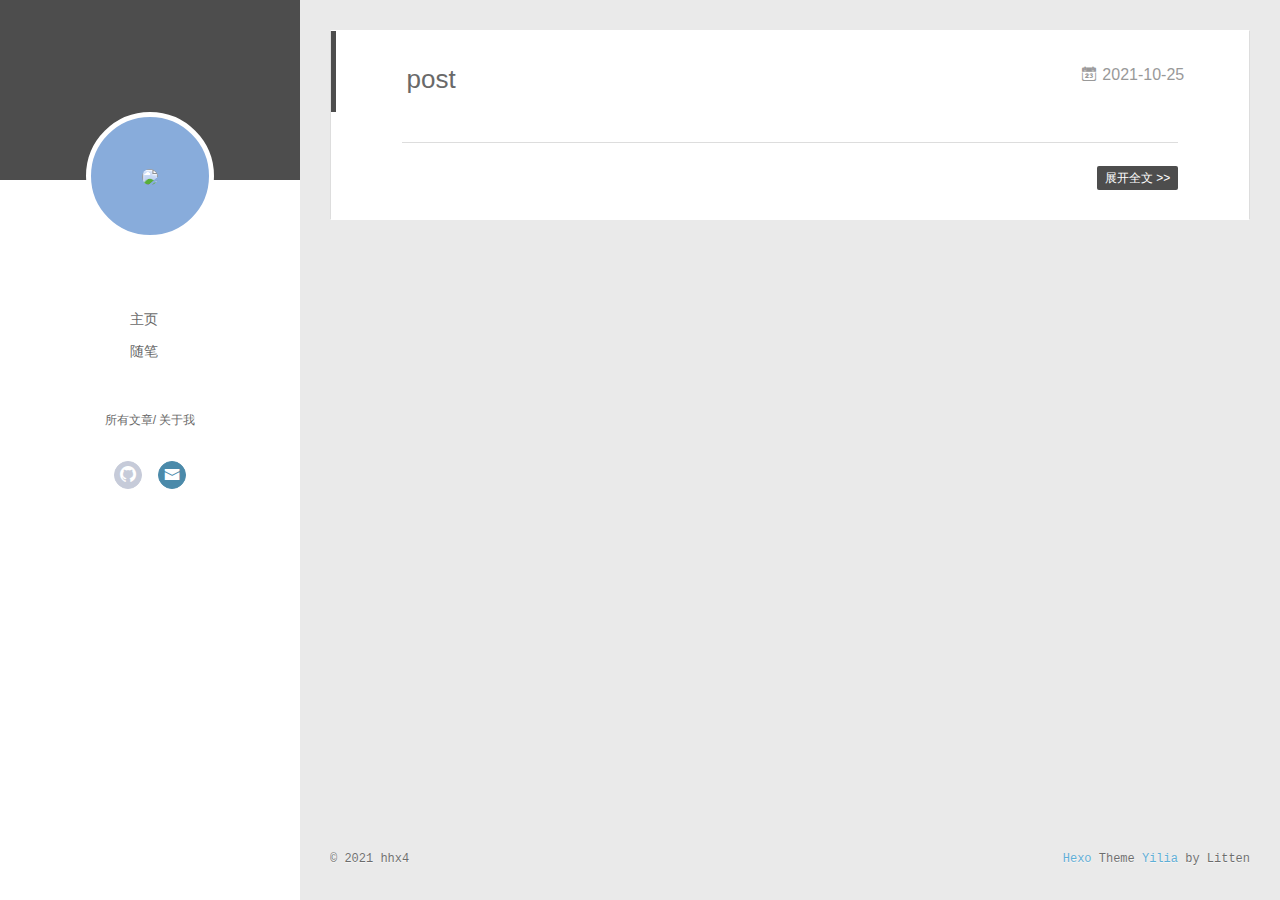
==== commit f2664aa2: "Site updated: 2021-10-26 14:20:41" ====
--- a/index.html
+++ b/index.html
@@ -5,13 +5,13 @@
   
   <meta name="renderer" content="webkit">
   <meta http-equiv="X-UA-Compatible" content="IE=edge" >
-  <link rel="dns-prefetch" href="http://example.com">
+  <link rel="dns-prefetch" href="https://hhx4.github.io">
   <title>航行</title>
   <meta name="viewport" content="width=device-width, initial-scale=1, maximum-scale=1">
   <meta name="description" content="我喜欢挑战">
 <meta property="og:type" content="website">
 <meta property="og:title" content="航行">
-<meta property="og:url" content="http://example.com/index.html">
+<meta property="og:url" content="https://hhx4.github.io/index.html">
 <meta property="og:site_name" content="航行">
 <meta property="og:description" content="我喜欢挑战">
 <meta property="og:locale">
@@ -45,7 +45,7 @@
 <div class="intrude-less">
 	<header id="header" class="inner">
 		<a href="/" class="profilepic">
-			<img src="" class="js-avatar">
+			<img src="https://profile.csdnimg.cn/A/5/E/0_qq_44830792" class="js-avatar">
 		</a>
 		<hgroup>
 		  <h1 class="header-author"><a href="/"></a></h1>
@@ -68,8 +68,6 @@
     			
             
     			
-    			<a q-on="click: openSlider(e, 'friends')" href="javascript:void(0)">友链</a>
-    			
             
     			
     			<a q-on="click: openSlider(e, 'aboutme')" href="javascript:void(0)">关于我</a>
@@ -79,13 +77,9 @@
 		<nav class="header-nav">
 			<div class="social">
 				
-					<a class="github" target="_blank" href="#" title="github"><i class="icon-github"></i></a>
+					<a class="github" target="_blank" href="http://github.com/hhx4" title="github"><i class="icon-github"></i></a>
 		        
-					<a class="weibo" target="_blank" href="#" title="weibo"><i class="icon-weibo"></i></a>
-		        
-					<a class="rss" target="_blank" href="#" title="rss"><i class="icon-rss"></i></a>
-		        
-					<a class="zhihu" target="_blank" href="#" title="zhihu"><i class="icon-zhihu"></i></a>
+					<a class="mail" target="_blank" href="/wthhx4@163.com" title="mail"><i class="icon-mail"></i></a>
 		        
 			</div>
 		</nav>
@@ -103,7 +97,7 @@
 	<div class="intrude-less">
 		<header id="header" class="inner">
 			<div class="profilepic">
-				<img src="" class="js-avatar">
+				<img src="https://profile.csdnimg.cn/A/5/E/0_qq_44830792" class="js-avatar">
 			</div>
 			<hgroup>
 			  <h1 class="header-author js-header-author"></h1>
@@ -120,13 +114,9 @@
 			<nav class="header-nav">
 				<div class="social">
 					
-						<a class="github" target="_blank" href="#" title="github"><i class="icon-github"></i></a>
+						<a class="github" target="_blank" href="http://github.com/hhx4" title="github"><i class="icon-github"></i></a>
 			        
-						<a class="weibo" target="_blank" href="#" title="weibo"><i class="icon-weibo"></i></a>
-			        
-						<a class="rss" target="_blank" href="#" title="rss"><i class="icon-rss"></i></a>
-			        
-						<a class="zhihu" target="_blank" href="#" title="zhihu"><i class="icon-zhihu"></i></a>
+						<a class="mail" target="_blank" href="/wthhx4@163.com" title="mail"><i class="icon-mail"></i></a>
 			        
 				</div>
 			</nav>
@@ -268,8 +258,6 @@
       
     
       
-      
-      
     
       
       
@@ -281,15 +269,13 @@
     
     
       
-      <li style="width: 33.333333333333336%" q-on="click: openSlider(e, 'innerArchive')"><a href="javascript:void(0)" q-class="active:innerArchive">所有文章</a></li>
-      
-        
-      
-      <li style="width: 33.333333333333336%" q-on="click: openSlider(e, 'friends')"><a href="javascript:void(0)" q-class="active:friends">友链</a></li>
-      
-        
-      
-      <li style="width: 33.333333333333336%" q-on="click: openSlider(e, 'aboutme')"><a href="javascript:void(0)" q-class="active:aboutme">关于我</a></li>
+      <li style="width: 50%" q-on="click: openSlider(e, 'innerArchive')"><a href="javascript:void(0)" q-class="active:innerArchive">所有文章</a></li>
+      
+        
+      
+        
+      
+      <li style="width: 50%" q-on="click: openSlider(e, 'aboutme')"><a href="javascript:void(0)" q-class="active:aboutme">关于我</a></li>
       
         
     </ul>
@@ -353,43 +339,11 @@
     
 
     
-    	<section class="tools-section tools-section-friends" q-show="friends">
-  		
-        <ul class="search-ul">
-          
-            <li class="search-li">
-              <a href="http://localhost:4000/" target="_blank" class="search-title"><i class="icon-quo-left icon"></i>友情链接1</a>
-            </li>
-          
-            <li class="search-li">
-              <a href="http://localhost:4000/" target="_blank" class="search-title"><i class="icon-quo-left icon"></i>友情链接2</a>
-            </li>
-          
-            <li class="search-li">
-              <a href="http://localhost:4000/" target="_blank" class="search-title"><i class="icon-quo-left icon"></i>友情链接3</a>
-            </li>
-          
-            <li class="search-li">
-              <a href="http://localhost:4000/" target="_blank" class="search-title"><i class="icon-quo-left icon"></i>友情链接4</a>
-            </li>
-          
-            <li class="search-li">
-              <a href="http://localhost:4000/" target="_blank" class="search-title"><i class="icon-quo-left icon"></i>友情链接5</a>
-            </li>
-          
-            <li class="search-li">
-              <a href="http://localhost:4000/" target="_blank" class="search-title"><i class="icon-quo-left icon"></i>友情链接6</a>
-            </li>
-          
-        </ul>
-  		
-    	</section>
-    
 
     
     	<section class="tools-section tools-section-me" q-show="aboutme">
   	  	
-  	  		<div class="aboutme-wrap" id="js-aboutme">很惭愧&lt;br&gt;&lt;br&gt;只做了一点微小的工作&lt;br&gt;谢谢大家</div>
+  	  		<div class="aboutme-wrap" id="js-aboutme">很惭愧&lt;br&gt;&lt;br&gt;只是个菜鸟&lt;br&gt;谢谢</div>
   	  	
     	</section>
     
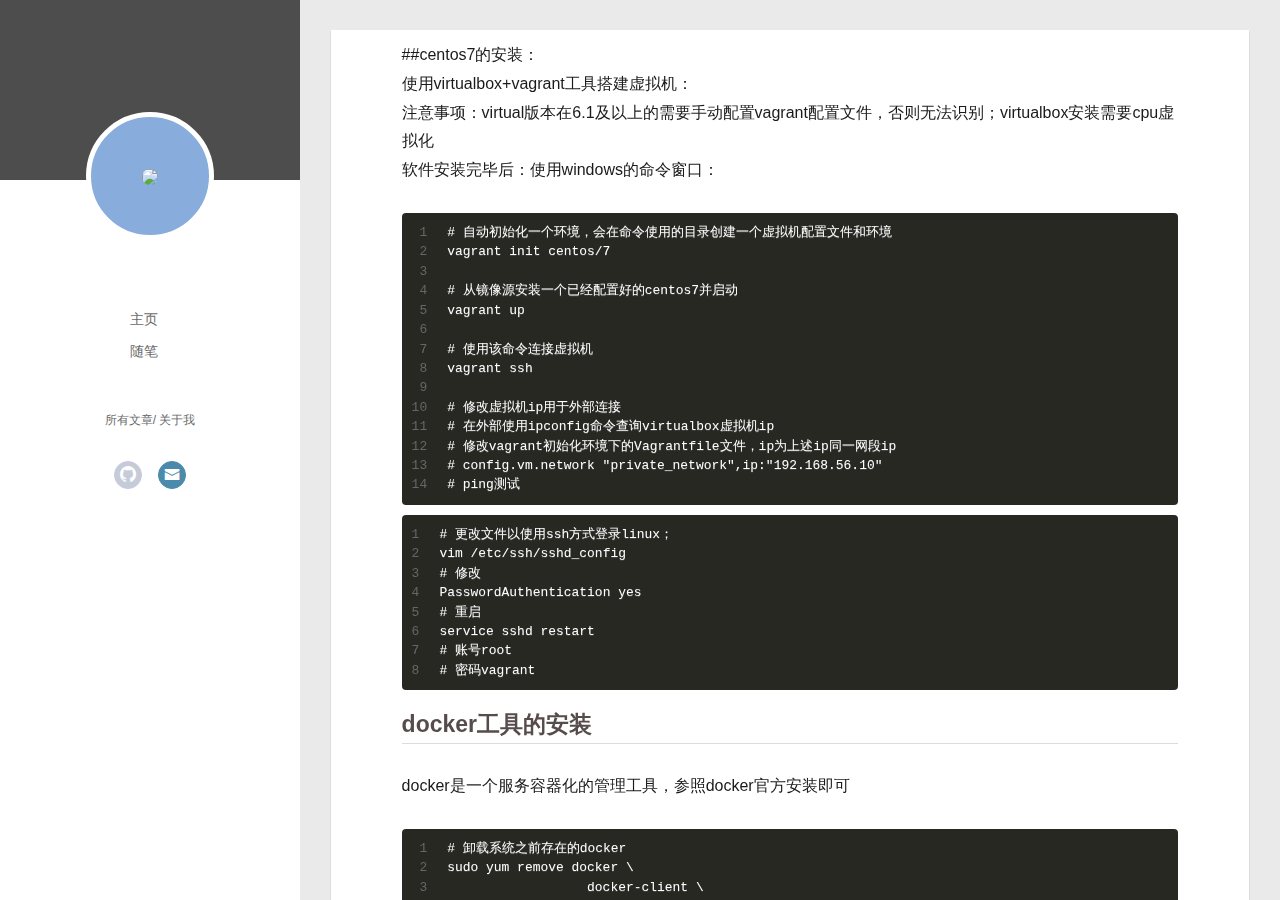
==== commit 6dca0301: "Site updated: 2021-10-26 16:42:46" ====
--- a/index.html
+++ b/index.html
@@ -143,6 +143,112 @@
           </div>
           <div id="js-content" class="content-ll">
             
+  
+    <article id="post-环境搭建" class="article article-type-post  article-index" itemscope itemprop="blogPost">
+  <div class="article-inner">
+    
+    <div class="article-entry" itemprop="articleBody">
+      
+        <p>##centos7的安装：<br>使用virtualbox+vagrant工具搭建虚拟机：<br>注意事项：virtual版本在6.1及以上的需要手动配置vagrant配置文件，否则无法识别；virtualbox安装需要cpu虚拟化<br>软件安装完毕后：使用windows的命令窗口：</p>
+<figure class="highlight plaintext"><table><tr><td class="gutter"><pre><span class="line">1</span><br><span class="line">2</span><br><span class="line">3</span><br><span class="line">4</span><br><span class="line">5</span><br><span class="line">6</span><br><span class="line">7</span><br><span class="line">8</span><br><span class="line">9</span><br><span class="line">10</span><br><span class="line">11</span><br><span class="line">12</span><br><span class="line">13</span><br><span class="line">14</span><br></pre></td><td class="code"><pre><span class="line"># 自动初始化一个环境，会在命令使用的目录创建一个虚拟机配置文件和环境</span><br><span class="line">vagrant init centos/7</span><br><span class="line"></span><br><span class="line"># 从镜像源安装一个已经配置好的centos7并启动</span><br><span class="line">vagrant up</span><br><span class="line"></span><br><span class="line"># 使用该命令连接虚拟机</span><br><span class="line">vagrant ssh</span><br><span class="line"></span><br><span class="line"># 修改虚拟机ip用于外部连接</span><br><span class="line"># 在外部使用ipconfig命令查询virtualbox虚拟机ip</span><br><span class="line"># 修改vagrant初始化环境下的Vagrantfile文件，ip为上述ip同一网段ip</span><br><span class="line"># config.vm.network &quot;private_network&quot;,ip:&quot;192.168.56.10&quot;</span><br><span class="line"># ping测试</span><br></pre></td></tr></table></figure>
+<figure class="highlight plaintext"><table><tr><td class="gutter"><pre><span class="line">1</span><br><span class="line">2</span><br><span class="line">3</span><br><span class="line">4</span><br><span class="line">5</span><br><span class="line">6</span><br><span class="line">7</span><br><span class="line">8</span><br></pre></td><td class="code"><pre><span class="line"># 更改文件以使用ssh方式登录linux；</span><br><span class="line">vim /etc/ssh/sshd_config</span><br><span class="line"># 修改</span><br><span class="line">PasswordAuthentication yes</span><br><span class="line"># 重启</span><br><span class="line">service sshd restart</span><br><span class="line"># 账号root</span><br><span class="line"># 密码vagrant</span><br></pre></td></tr></table></figure>
+<h2 id="docker工具的安装"><a href="#docker工具的安装" class="headerlink" title="docker工具的安装"></a>docker工具的安装</h2><p>docker是一个服务容器化的管理工具，参照docker官方安装即可</p>
+<figure class="highlight plaintext"><table><tr><td class="gutter"><pre><span class="line">1</span><br><span class="line">2</span><br><span class="line">3</span><br><span class="line">4</span><br><span class="line">5</span><br><span class="line">6</span><br><span class="line">7</span><br><span class="line">8</span><br><span class="line">9</span><br><span class="line">10</span><br><span class="line">11</span><br><span class="line">12</span><br><span class="line">13</span><br><span class="line">14</span><br><span class="line">15</span><br><span class="line">16</span><br><span class="line">17</span><br><span class="line">18</span><br><span class="line">19</span><br><span class="line">20</span><br><span class="line">21</span><br><span class="line">22</span><br><span class="line">23</span><br><span class="line">24</span><br><span class="line">25</span><br><span class="line">26</span><br><span class="line">27</span><br><span class="line">28</span><br><span class="line">29</span><br><span class="line">30</span><br><span class="line">31</span><br><span class="line">32</span><br><span class="line">33</span><br><span class="line">34</span><br><span class="line">35</span><br><span class="line">36</span><br><span class="line">37</span><br><span class="line">38</span><br><span class="line">39</span><br><span class="line">40</span><br><span class="line">41</span><br></pre></td><td class="code"><pre><span class="line"># 卸载系统之前存在的docker </span><br><span class="line">sudo yum remove docker \</span><br><span class="line">                  docker-client \</span><br><span class="line">                  docker-client-latest \</span><br><span class="line">                  docker-common \</span><br><span class="line">                  docker-latest \</span><br><span class="line">                  docker-latest-logrotate \</span><br><span class="line">                  docker-logrotate \</span><br><span class="line">                  docker-engine</span><br><span class="line">                  </span><br><span class="line">                  </span><br><span class="line">sudo yum install -y yum-utils</span><br><span class="line"></span><br><span class="line"># 配置yum镜像</span><br><span class="line">sudo yum-config-manager \</span><br><span class="line">    --add-repo \</span><br><span class="line">    https://download.docker.com/linux/centos/docker-ce.repo</span><br><span class="line"># 安装io文件</span><br><span class="line">sudo yum install docker-ce docker-ce-cli containerd.io</span><br><span class="line"></span><br><span class="line"># 启动服务</span><br><span class="line">sudo systemctl start docker</span><br><span class="line"># 设置开机自启动</span><br><span class="line">sudo systemctl enable docker</span><br><span class="line"></span><br><span class="line"># 测试结果</span><br><span class="line">docker -v</span><br><span class="line"></span><br><span class="line"></span><br><span class="line"># 配置镜像加速，修改文件</span><br><span class="line">sudo mkdir -p /etc/docker</span><br><span class="line">sudo tee /etc/docker/daemon.json &lt;&lt;-&#x27;EOF&#x27;</span><br><span class="line">&#123;</span><br><span class="line">  &quot;registry-mirrors&quot;: [&quot;https://chqac97z.mirror.aliyuncs.com&quot;]</span><br><span class="line">&#125;</span><br><span class="line">EOF</span><br><span class="line"># 重启服务</span><br><span class="line">sudo systemctl daemon-reload</span><br><span class="line">sudo systemctl restart docker</span><br><span class="line"></span><br><span class="line"></span><br></pre></td></tr></table></figure>
+
+<p>##docker安装mysql及redis</p>
+<figure class="highlight plaintext"><table><tr><td class="gutter"><pre><span class="line">1</span><br><span class="line">2</span><br><span class="line">3</span><br><span class="line">4</span><br><span class="line">5</span><br><span class="line">6</span><br><span class="line">7</span><br><span class="line">8</span><br><span class="line">9</span><br><span class="line">10</span><br><span class="line">11</span><br><span class="line">12</span><br><span class="line">13</span><br><span class="line">14</span><br><span class="line">15</span><br><span class="line">16</span><br><span class="line">17</span><br><span class="line">18</span><br><span class="line">19</span><br><span class="line">20</span><br><span class="line">21</span><br><span class="line">22</span><br><span class="line">23</span><br><span class="line">24</span><br><span class="line">25</span><br><span class="line">26</span><br><span class="line">27</span><br><span class="line">28</span><br><span class="line">29</span><br><span class="line">30</span><br><span class="line">31</span><br><span class="line">32</span><br><span class="line">33</span><br><span class="line">34</span><br><span class="line">35</span><br><span class="line">36</span><br><span class="line">37</span><br><span class="line">38</span><br><span class="line">39</span><br><span class="line">40</span><br><span class="line">41</span><br><span class="line">42</span><br><span class="line">43</span><br><span class="line">44</span><br><span class="line">45</span><br><span class="line">46</span><br><span class="line">47</span><br><span class="line">48</span><br><span class="line">49</span><br><span class="line">50</span><br><span class="line">51</span><br><span class="line">52</span><br><span class="line">53</span><br><span class="line">54</span><br><span class="line">55</span><br><span class="line">56</span><br><span class="line">57</span><br><span class="line">58</span><br><span class="line">59</span><br></pre></td><td class="code"><pre><span class="line"># 从docker源处安装mysql,5.7指版本号默认最新</span><br><span class="line">sudo docker pull mysql:5.7</span><br><span class="line"></span><br><span class="line"># 用于配指映射，即虚拟容器和linux载体的映射</span><br><span class="line"># -p指定端口映射 --name指定容器名字 -v目录挂载   -e设置mysql参数 -d后台运行</span><br><span class="line">sudo docker run -p 3306:3306 --name mysql \</span><br><span class="line">-v /mydata/mysql/log:/var/log/mysql \</span><br><span class="line">-v /mydata/mysql/data:/var/lib/mysql \</span><br><span class="line">-v /mydata/mysql/conf:/etc/mysql \</span><br><span class="line">-e MYSQL_ROOT_PASSWORD=root \</span><br><span class="line">-d mysql:5.7</span><br><span class="line"></span><br><span class="line"># 查看docker下的服务</span><br><span class="line">docker ps</span><br><span class="line"></span><br><span class="line"># 进入mysql容器,exit退出</span><br><span class="line">sudo exec -it mysql bin/bash</span><br><span class="line"></span><br><span class="line"># centos7下加入mysql配置文件，</span><br><span class="line">vi /mydata/mysql/conf/my.conf</span><br><span class="line"># 以下内容</span><br><span class="line">[client]</span><br><span class="line">default-character-set=utf8</span><br><span class="line">[mysql]</span><br><span class="line">default-character-set=utf8</span><br><span class="line">[mysqld]</span><br><span class="line">init_connect=&#x27;SET collation_connection = utf8_unicode_ci&#x27;</span><br><span class="line">init_connect=&#x27;SET NAMES utf8&#x27;</span><br><span class="line">character-set-server=utf8</span><br><span class="line">collation-server=utf8_unicode_ci</span><br><span class="line">skip-character-set-client-handshake</span><br><span class="line">skip-name-resolve</span><br><span class="line"></span><br><span class="line"># 重启服务</span><br><span class="line">docker restart mysql</span><br><span class="line"></span><br><span class="line"># redis</span><br><span class="line">docker pull redis</span><br><span class="line"># 创建配置文件</span><br><span class="line">mkdir -p /mydata/redis/conf</span><br><span class="line">touch /mydata/redis/conf/redis.conf</span><br><span class="line"># 安装</span><br><span class="line">docker run -p 6379:6379 --name redis \</span><br><span class="line">-v /mydata/redis/data:/data \</span><br><span class="line">-v /mydata/redis/conf/redis.conf:/etc/redis/redis.conf \</span><br><span class="line">-d redis redis-server /etc/redis/redis.conf</span><br><span class="line">#进入</span><br><span class="line">docker exec -it redis redis-cli</span><br><span class="line">#修改redis的持久化</span><br><span class="line">vim /mydata/redis/conf/redis.conf</span><br><span class="line"># 插入下面内容</span><br><span class="line">appendonly yes</span><br><span class="line"></span><br><span class="line">#重启服务</span><br><span class="line">docker restart redis</span><br><span class="line"></span><br><span class="line">#redis设置自启动</span><br><span class="line">docker update redis --restart=always</span><br><span class="line"></span><br></pre></td></tr></table></figure>
+
+
+<p>##开发工具<br>idea：插件需要mabatisx，lobok<br>maven<br>vscode：插件{<br>Auto Close Tag<br>Auto Rename Tag<br>Chinese<br>ESlint<br>HTML CSS Support<br>HTML Snippets<br>JavaScript ES6<br>Live Server<br>open in brower<br>Vetur<br>}<br>git<br>代码托管到gitee，需要在idea中安装插件gitee<br>将gitee绑定好自己的git 的ssh公钥；具体参照gitee说明；<br>可以使用自定义目录下的git终端：</p>
+<figure class="highlight plaintext"><table><tr><td class="gutter"><pre><span class="line">1</span><br><span class="line">2</span><br><span class="line">3</span><br><span class="line">4</span><br><span class="line">5</span><br><span class="line">6</span><br><span class="line">7</span><br><span class="line">8</span><br><span class="line">9</span><br><span class="line">10</span><br><span class="line">11</span><br><span class="line">12</span><br><span class="line">13</span><br><span class="line">14</span><br><span class="line">15</span><br><span class="line">16</span><br><span class="line">17</span><br><span class="line">18</span><br></pre></td><td class="code"><pre><span class="line"># 配置用户名</span><br><span class="line">git config --global user.name &quot;username&quot;  //(名字，随意写)</span><br><span class="line"></span><br><span class="line"># 配置邮箱</span><br><span class="line">git config --global user.email &quot;55333@qq.com&quot; // 注册账号时使用的邮箱</span><br><span class="line"></span><br><span class="line"># 配置ssh免密登录</span><br><span class="line">ssh-keygen -t rsa -C &quot;55333@qq.com&quot;</span><br><span class="line">三次回车后生成了密钥：公钥私钥</span><br><span class="line">cat ~/.ssh/id_rsa.pub</span><br><span class="line"></span><br><span class="line">也可以查看密钥</span><br><span class="line">浏览器登录码云后，个人头像上点设置--ssh公钥---随便填个标题---复制</span><br><span class="line">ssh-rsa AAAAB3NzaC1yc2EAAAADAQABAAABAQC6MWhGXSKdRxr1mGPZysDrcwABMTrxc8Va2IWZyIMMRHH9Qn/wy3PN2I9144UUqg65W0CDE/thxbOdn78MygFFsIG4j0wdT9sdjmSfzQikLHFsJ02yr58V6J2zwXcW9AhIlaGr+XIlGKDUy5mXb4OF+6UMXM6HKF7rY9FYh9wL6bun9f1jV4Ydlxftb/xtV8oQXXNJbI6OoqkogPKBYcNdWzMbjJdmbq2bSQugGaPVnHEqAD74Qgkw1G7SIDTXnY55gBlFPVzjLWUu74OWFCx4pFHH6LRZOCLlMaJ9haTwT2DB/sFzOG/Js+cEExx/arJ2rvvdmTMwlv/T+6xhrMS3 553736044@qq.com</span><br><span class="line"></span><br><span class="line"># 测试</span><br><span class="line">ssh -T git@gitee.com</span><br><span class="line">测试成功，就可以无密给码云推送仓库了</span><br></pre></td></tr></table></figure>
+
+<p>idea的文件初始化：<br>从gitee 上新建工程gmall，.gitignore选中maven,生成/开发模型，<br>从idea的新建项目上选择版本控制-git，然后加上 【gitee上的项目连接；拉取创建的项目；<br>随后在该gmall目录下新建各个服务模块，<br>**<br>每个模块需要导入Springweb和Springrouting下的openFeign用于模块间的调用；<br>依次创建出以下服务，注意包名和模块名的规范化同一管理如 模块名gmall-XXX；包名com.xxx.gmall.xxx;</p>
+<p>商品服务product<br>存储服务ware<br>订单服务order<br>优惠券服务coupon<br>用户服务member</p>
+<p>创建完毕后从某一个模块复制一个pom.xml文件到最外层的gmall大目录，并修改它</p>
+<figure class="highlight xml"><table><tr><td class="gutter"><pre><span class="line">1</span><br><span class="line">2</span><br><span class="line">3</span><br><span class="line">4</span><br><span class="line">5</span><br><span class="line">6</span><br><span class="line">7</span><br><span class="line">8</span><br><span class="line">9</span><br><span class="line">10</span><br><span class="line">11</span><br><span class="line">12</span><br><span class="line">13</span><br><span class="line">14</span><br><span class="line">15</span><br><span class="line">16</span><br><span class="line">17</span><br><span class="line">18</span><br><span class="line">19</span><br><span class="line">20</span><br><span class="line">21</span><br><span class="line">22</span><br><span class="line">23</span><br><span class="line">24</span><br></pre></td><td class="code"><pre><span class="line"><span class="meta">&lt;?xml version=&quot;1.0&quot; encoding=&quot;UTF-8&quot;?&gt;</span></span><br><span class="line"><span class="tag">&lt;<span class="name">project</span> <span class="attr">xmlns</span>=<span class="string">&quot;http://maven.apache.org/POM/4.0.0&quot;</span> <span class="attr">xmlns:xsi</span>=<span class="string">&quot;http://www.w3.org/2001/XMLSchema-instance&quot;</span></span></span><br><span class="line"><span class="tag">	<span class="attr">xsi:schemaLocation</span>=<span class="string">&quot;http://maven.apache.org/POM/4.0.0 https://maven.apache.org/xsd/maven-4.0.0.xsd&quot;</span>&gt;</span></span><br><span class="line">	<span class="tag">&lt;<span class="name">modelVersion</span>&gt;</span>4.0.0<span class="tag">&lt;/<span class="name">modelVersion</span>&gt;</span></span><br><span class="line"></span><br><span class="line">	<span class="tag">&lt;<span class="name">groupId</span>&gt;</span>[gmall包名】<span class="tag">&lt;/<span class="name">groupId</span>&gt;</span></span><br><span class="line">	<span class="tag">&lt;<span class="name">artifactId</span>&gt;</span>gmall<span class="tag">&lt;/<span class="name">artifactId</span>&gt;</span></span><br><span class="line">	<span class="tag">&lt;<span class="name">version</span>&gt;</span>0.0.1-SNAPSHOT<span class="tag">&lt;/<span class="name">version</span>&gt;</span></span><br><span class="line">	<span class="tag">&lt;<span class="name">name</span>&gt;</span>gmall<span class="tag">&lt;/<span class="name">name</span>&gt;</span></span><br><span class="line">	<span class="tag">&lt;<span class="name">description</span>&gt;</span>聚合服务<span class="tag">&lt;/<span class="name">description</span>&gt;</span></span><br><span class="line"></span><br><span class="line">	<span class="tag">&lt;<span class="name">packaging</span>&gt;</span>pom<span class="tag">&lt;/<span class="name">packaging</span>&gt;</span></span><br><span class="line"></span><br><span class="line">	<span class="tag">&lt;<span class="name">modules</span>&gt;</span></span><br><span class="line">		<span class="tag">&lt;<span class="name">module</span>&gt;</span>gmall-coupon<span class="tag">&lt;/<span class="name">module</span>&gt;</span></span><br><span class="line">		<span class="tag">&lt;<span class="name">module</span>&gt;</span>gmall-member<span class="tag">&lt;/<span class="name">module</span>&gt;</span></span><br><span class="line">		<span class="tag">&lt;<span class="name">module</span>&gt;</span>gmall-order<span class="tag">&lt;/<span class="name">module</span>&gt;</span></span><br><span class="line">		<span class="tag">&lt;<span class="name">module</span>&gt;</span>gmall-product<span class="tag">&lt;/<span class="name">module</span>&gt;</span></span><br><span class="line">		<span class="tag">&lt;<span class="name">module</span>&gt;</span>gmall-ware<span class="tag">&lt;/<span class="name">module</span>&gt;</span></span><br><span class="line"></span><br><span class="line">	<span class="tag">&lt;/<span class="name">modules</span>&gt;</span></span><br><span class="line"></span><br><span class="line"><span class="tag">&lt;/<span class="name">project</span>&gt;</span></span><br><span class="line"></span><br></pre></td></tr></table></figure>
+
+<p>从idea的maven工具窗口刷新可以看到gmall的root标识代表配置好了；<br>修改外层目录下的.gitignore,加上下面的东西以忽略一些无关文件；</p>
+<figure class="highlight plaintext"><table><tr><td class="gutter"><pre><span class="line">1</span><br><span class="line">2</span><br><span class="line">3</span><br><span class="line">4</span><br><span class="line">5</span><br><span class="line">6</span><br><span class="line">7</span><br></pre></td><td class="code"><pre><span class="line">**/mvnw</span><br><span class="line">**/mvnw.cmd</span><br><span class="line">**/.mvn</span><br><span class="line">**/target/</span><br><span class="line">.idea</span><br><span class="line">**/.gitignore</span><br><span class="line"></span><br></pre></td></tr></table></figure>
+
+
+<p>idea使用alt+F12打开终端窗口</p>
+<figure class="highlight plaintext"><table><tr><td class="gutter"><pre><span class="line">1</span><br><span class="line">2</span><br><span class="line">3</span><br><span class="line">4</span><br><span class="line">5</span><br><span class="line">6</span><br><span class="line">7</span><br><span class="line">8</span><br></pre></td><td class="code"><pre><span class="line">#加入修改到缓存</span><br><span class="line">git add .</span><br><span class="line"></span><br><span class="line">#提交到本地版本库</span><br><span class="line">git commit -m &quot;【修改日志】&quot;</span><br><span class="line"></span><br><span class="line">#推送到远端仓库如Git</span><br><span class="line">git push</span><br></pre></td></tr></table></figure>
+
+<p>数据库的初始化：<br>使用sql工具连接linux的MYsql数据库到<br>我是用的navicat<br>创建各个服务的数据库：<br>gmall_oms,gmall_pms,gmall_sms,gmall_ums,gmall_wms;<br>导入sql语句；</p>
+<p>人人开源的项目架构导入：人人开源是一个优秀的开源框架项目，在gitee上搜索即可；<br>在idea的终端窗口拉入三个相关项目</p>
+<figure class="highlight plaintext"><table><tr><td class="gutter"><pre><span class="line">1</span><br><span class="line">2</span><br><span class="line">3</span><br><span class="line">4</span><br><span class="line">5</span><br><span class="line">6</span><br><span class="line">7</span><br></pre></td><td class="code"><pre><span class="line">后台管理系统</span><br><span class="line">git clone https://gitee.com/renrenio/renren-fast.git</span><br><span class="line">前端页面</span><br><span class="line">git clone https://gitee.com/renrenio/renren-fast-vue.git</span><br><span class="line">快速构建代码工具</span><br><span class="line">git clone https://gitee.com/renrenio/renren-generator.git</span><br><span class="line"></span><br></pre></td></tr></table></figure>
+
+<p>将前端页面的项目移动到vscode中进行开发，注意原目录项目的清除；<br>在总项目pom.xml中添加模块 <module>renren-fast</module> <module>renren-generator</module><br>打开renren-fast目录db下mysql.sql，在之前间的数据库同级下新建数据库gmall_admin，在这个数据库中执行；<br>修改renren-fast下的配置文件application.yml；</p>
+<figure class="highlight plaintext"><table><tr><td class="gutter"><pre><span class="line">1</span><br><span class="line">2</span><br><span class="line">3</span><br><span class="line">4</span><br></pre></td><td class="code"><pre><span class="line">url: jdbc:mysql://192.168.56.10:3306/gmall_admin?useUnicode=true&amp;characterEncoding=UTF-8&amp;serverTimezone=Asia/Shanghai</span><br><span class="line">username: root</span><br><span class="line">password: root</span><br><span class="line"></span><br></pre></td></tr></table></figure>
+<p>然后运行项目；后台挂着</p>
+<p>使用VSCode中的前端项目renren-fast-vue使用前需要安装node.js，这是一个类似maven的前端构建工具<br>从官网下载安装 ，然后在vscode的项目目录下的终端执行命令</p>
+<figure class="highlight shell"><table><tr><td class="gutter"><pre><span class="line">1</span><br><span class="line">2</span><br><span class="line">3</span><br><span class="line">4</span><br><span class="line">5</span><br><span class="line">6</span><br><span class="line">7</span><br><span class="line">8</span><br><span class="line">9</span><br><span class="line">10</span><br><span class="line">11</span><br><span class="line">12</span><br><span class="line">13</span><br><span class="line">14</span><br></pre></td><td class="code"><pre><span class="line">node -v</span><br><span class="line"><span class="meta">#</span><span class="bash">配置镜像源</span></span><br><span class="line">npm config set registry http://registry.npm.taobao.org/</span><br><span class="line"><span class="meta"></span></span><br><span class="line"><span class="meta">#</span><span class="bash"> 指定node-sass版本，这句等价于修改package.json文件了。</span></span><br><span class="line"><span class="meta">#</span><span class="bash"> 注意不要指定4.9.2了</span></span><br><span class="line">npm install  node-sass@4.14</span><br><span class="line"><span class="meta"></span></span><br><span class="line"><span class="meta">#</span><span class="bash">安装其他依赖：</span></span><br><span class="line">npm install</span><br><span class="line"><span class="meta"></span></span><br><span class="line"><span class="meta">#</span><span class="bash"> 启动项目：</span></span><br><span class="line">npm run dev</span><br><span class="line"></span><br></pre></td></tr></table></figure>
+<p>启动之后，访问页面能看到登录验证码代表前后端搭建完成，关闭项目；</p>
+<p>idea中的项目修改renren-generator的配置文件application.yml</p>
+<figure class="highlight xml"><table><tr><td class="gutter"><pre><span class="line">1</span><br><span class="line">2</span><br><span class="line">3</span><br></pre></td><td class="code"><pre><span class="line">url: jdbc:mysql://192.168.56.10:3306/gmall_pms?useUnicode=true&amp;characterEncoding=UTF-8&amp;useSSL=false&amp;serverTimezone=Asia/Shanghai</span><br><span class="line">username: root</span><br><span class="line">password: root</span><br></pre></td></tr></table></figure>
+<p>修改generator.properties</p>
+<figure class="highlight xml"><table><tr><td class="gutter"><pre><span class="line">1</span><br><span class="line">2</span><br><span class="line">3</span><br><span class="line">4</span><br><span class="line">5</span><br><span class="line">6</span><br><span class="line">7</span><br><span class="line">8</span><br><span class="line">9</span><br><span class="line">10</span><br><span class="line">11</span><br><span class="line">12</span><br><span class="line">13</span><br><span class="line">14</span><br></pre></td><td class="code"><pre><span class="line"># 主目录</span><br><span class="line">mainPath=com.xxx</span><br><span class="line">#包名</span><br><span class="line">package=com.xxx.gmall</span><br><span class="line">#模块名</span><br><span class="line">moduleName=product</span><br><span class="line">#作者</span><br><span class="line">author=xx</span><br><span class="line">#email</span><br><span class="line">email=xxxx@xx.com</span><br><span class="line">#表前缀(类名不会包含表前缀) # 我们的pms数据库中的表的前缀都pms</span><br><span class="line"># 如果写了表前缀，每一张表对于的javaBean就不会添加前缀了</span><br><span class="line">tablePrefix=pms_</span><br><span class="line"></span><br></pre></td></tr></table></figure>
+<p>注释掉暂时不用的东西；<br>注释renren-generator\src\main\resources\template/Controller中所有的@RequiresPermissions。## import org.apache.shiro.authz.annotation.RequiresPermissions;<br>执行该模块下的RenrenApplication；localhst:80访问，选中15个表，生成代码；<br>复制main的代码到idea的gmall-product目录main下</p>
+<p>新建一个gmall-common模块（maven项目），添加到主项目的模块依赖；<br>在pom.xml中加入依赖</p>
+<figure class="highlight xml"><table><tr><td class="gutter"><pre><span class="line">1</span><br><span class="line">2</span><br><span class="line">3</span><br><span class="line">4</span><br><span class="line">5</span><br><span class="line">6</span><br><span class="line">7</span><br><span class="line">8</span><br><span class="line">9</span><br><span class="line">10</span><br><span class="line">11</span><br><span class="line">12</span><br><span class="line">13</span><br><span class="line">14</span><br><span class="line">15</span><br><span class="line">16</span><br><span class="line">17</span><br><span class="line">18</span><br><span class="line">19</span><br><span class="line">20</span><br><span class="line">21</span><br><span class="line">22</span><br><span class="line">23</span><br><span class="line">24</span><br><span class="line">25</span><br><span class="line">26</span><br><span class="line">27</span><br><span class="line">28</span><br><span class="line">29</span><br><span class="line">30</span><br><span class="line">31</span><br><span class="line">32</span><br><span class="line">33</span><br><span class="line">34</span><br><span class="line">35</span><br><span class="line">36</span><br><span class="line">37</span><br></pre></td><td class="code"><pre><span class="line"><span class="comment">&lt;!-- mybatisPLUS--&gt;</span></span><br><span class="line"><span class="tag">&lt;<span class="name">dependency</span>&gt;</span></span><br><span class="line">    <span class="tag">&lt;<span class="name">groupId</span>&gt;</span>com.baomidou<span class="tag">&lt;/<span class="name">groupId</span>&gt;</span></span><br><span class="line">    <span class="tag">&lt;<span class="name">artifactId</span>&gt;</span>mybatis-plus-boot-starter<span class="tag">&lt;/<span class="name">artifactId</span>&gt;</span></span><br><span class="line">    <span class="tag">&lt;<span class="name">version</span>&gt;</span>3.3.2<span class="tag">&lt;/<span class="name">version</span>&gt;</span></span><br><span class="line"><span class="tag">&lt;/<span class="name">dependency</span>&gt;</span></span><br><span class="line"><span class="comment">&lt;!--简化bean--&gt;</span></span><br><span class="line"><span class="tag">&lt;<span class="name">dependency</span>&gt;</span></span><br><span class="line">    <span class="tag">&lt;<span class="name">groupId</span>&gt;</span>org.projectlombok<span class="tag">&lt;/<span class="name">groupId</span>&gt;</span></span><br><span class="line">    <span class="tag">&lt;<span class="name">artifactId</span>&gt;</span>lombok<span class="tag">&lt;/<span class="name">artifactId</span>&gt;</span></span><br><span class="line">    <span class="tag">&lt;<span class="name">version</span>&gt;</span>1.18.8<span class="tag">&lt;/<span class="name">version</span>&gt;</span></span><br><span class="line"><span class="tag">&lt;/<span class="name">dependency</span>&gt;</span></span><br><span class="line"><span class="comment">&lt;!-- httpcomponent包。发送http请求 --&gt;</span></span><br><span class="line"><span class="tag">&lt;<span class="name">dependency</span>&gt;</span></span><br><span class="line">    <span class="tag">&lt;<span class="name">groupId</span>&gt;</span>org.apache.httpcomponents<span class="tag">&lt;/<span class="name">groupId</span>&gt;</span></span><br><span class="line">    <span class="tag">&lt;<span class="name">artifactId</span>&gt;</span>httpcore<span class="tag">&lt;/<span class="name">artifactId</span>&gt;</span></span><br><span class="line">    <span class="tag">&lt;<span class="name">version</span>&gt;</span>4.4.13<span class="tag">&lt;/<span class="name">version</span>&gt;</span></span><br><span class="line"><span class="tag">&lt;/<span class="name">dependency</span>&gt;</span></span><br><span class="line"><span class="tag">&lt;<span class="name">dependency</span>&gt;</span></span><br><span class="line">    <span class="tag">&lt;<span class="name">groupId</span>&gt;</span>commons-lang<span class="tag">&lt;/<span class="name">groupId</span>&gt;</span></span><br><span class="line">    <span class="tag">&lt;<span class="name">artifactId</span>&gt;</span>commons-lang<span class="tag">&lt;/<span class="name">artifactId</span>&gt;</span></span><br><span class="line">    <span class="tag">&lt;<span class="name">version</span>&gt;</span>2.6<span class="tag">&lt;/<span class="name">version</span>&gt;</span></span><br><span class="line"><span class="tag">&lt;/<span class="name">dependency</span>&gt;</span></span><br><span class="line"><span class="comment">&lt;!-- 数据库驱动 https://mvnrepository.com/artifact/mysql/mysql-connector-java --&gt;</span></span><br><span class="line"><span class="tag">&lt;<span class="name">dependency</span>&gt;</span></span><br><span class="line">    <span class="tag">&lt;<span class="name">groupId</span>&gt;</span>mysql<span class="tag">&lt;/<span class="name">groupId</span>&gt;</span></span><br><span class="line">    <span class="tag">&lt;<span class="name">artifactId</span>&gt;</span>mysql-connector-java<span class="tag">&lt;/<span class="name">artifactId</span>&gt;</span></span><br><span class="line">    <span class="tag">&lt;<span class="name">version</span>&gt;</span>8.0.17<span class="tag">&lt;/<span class="name">version</span>&gt;</span></span><br><span class="line"><span class="tag">&lt;/<span class="name">dependency</span>&gt;</span></span><br><span class="line"><span class="comment">&lt;!--tomcat里一般都带--&gt;</span></span><br><span class="line"><span class="tag">&lt;<span class="name">dependency</span>&gt;</span></span><br><span class="line">    <span class="tag">&lt;<span class="name">groupId</span>&gt;</span>javax.servlet<span class="tag">&lt;/<span class="name">groupId</span>&gt;</span></span><br><span class="line">    <span class="tag">&lt;<span class="name">artifactId</span>&gt;</span>servlet-api<span class="tag">&lt;/<span class="name">artifactId</span>&gt;</span></span><br><span class="line">    <span class="tag">&lt;<span class="name">version</span>&gt;</span>2.5<span class="tag">&lt;/<span class="name">version</span>&gt;</span></span><br><span class="line">    <span class="tag">&lt;<span class="name">scope</span>&gt;</span>provided<span class="tag">&lt;/<span class="name">scope</span>&gt;</span></span><br><span class="line"><span class="tag">&lt;/<span class="name">dependency</span>&gt;</span></span><br><span class="line"></span><br></pre></td></tr></table></figure>
+
+<p>将renren-fast模块下的util包下的PageUtils、R、Constant复制到commen模块下的对应目录<br>此外还有xss包和exception包也是对应的目录<br>删掉common里xss/xssfiler和XssHttpServletRequestWrapper</p>
+<p>然后在product项目中的pom.xml中加入下面内容，作为common的子项目</p>
+<figure class="highlight xml"><table><tr><td class="gutter"><pre><span class="line">1</span><br><span class="line">2</span><br><span class="line">3</span><br><span class="line">4</span><br><span class="line">5</span><br></pre></td><td class="code"><pre><span class="line"><span class="tag">&lt;<span class="name">dependency</span>&gt;</span></span><br><span class="line">    <span class="tag">&lt;<span class="name">groupId</span>&gt;</span>com.atguigu.gulimall<span class="tag">&lt;/<span class="name">groupId</span>&gt;</span></span><br><span class="line">    <span class="tag">&lt;<span class="name">artifactId</span>&gt;</span>gulimall-common<span class="tag">&lt;/<span class="name">artifactId</span>&gt;</span></span><br><span class="line">    <span class="tag">&lt;<span class="name">version</span>&gt;</span>0.0.1-SNAPSHOT<span class="tag">&lt;/<span class="name">version</span>&gt;</span></span><br><span class="line"><span class="tag">&lt;/<span class="name">dependency</span>&gt;</span></span><br></pre></td></tr></table></figure>
+<p>在resource目录下新建application.yml</p>
+<figure class="highlight yml"><table><tr><td class="gutter"><pre><span class="line">1</span><br><span class="line">2</span><br><span class="line">3</span><br><span class="line">4</span><br><span class="line">5</span><br><span class="line">6</span><br><span class="line">7</span><br><span class="line">8</span><br><span class="line">9</span><br><span class="line">10</span><br><span class="line">11</span><br><span class="line">12</span><br><span class="line">13</span><br><span class="line">14</span><br><span class="line">15</span><br></pre></td><td class="code"><pre><span class="line"><span class="attr">spring:</span></span><br><span class="line">  <span class="attr">datasource:</span></span><br><span class="line">    <span class="attr">username:</span> <span class="string">root</span></span><br><span class="line">    <span class="attr">password:</span> <span class="string">root</span></span><br><span class="line">    <span class="attr">url:</span> <span class="string">jdbc:mysql://192.168.56.10:3306/gmall_pms?useUnicode=true&amp;characterEncoding=UTF-8&amp;useSSL=false&amp;serverTimezone=Asia/Shanghai</span></span><br><span class="line"></span><br><span class="line">    <span class="attr">driver-class-name:</span> <span class="string">com.mysql.jdbc.Driver</span></span><br><span class="line"></span><br><span class="line"><span class="comment"># MapperScan</span></span><br><span class="line"><span class="comment"># sql映射文件位置</span></span><br><span class="line"><span class="attr">mybatis-plus:</span></span><br><span class="line">  <span class="attr">mapper-locations:</span> <span class="string">classpath:/mapper/**/*.xml</span></span><br><span class="line">  <span class="attr">global-config:</span></span><br><span class="line">    <span class="attr">db-config:</span></span><br><span class="line">      <span class="attr">id-type:</span> <span class="string">auto</span></span><br></pre></td></tr></table></figure>
+
+<p>启动类上加注解</p>
+<figure class="highlight java"><table><tr><td class="gutter"><pre><span class="line">1</span><br><span class="line">2</span><br><span class="line">3</span><br><span class="line">4</span><br><span class="line">5</span><br><span class="line">6</span><br><span class="line">7</span><br><span class="line">8</span><br><span class="line">9</span><br><span class="line">10</span><br><span class="line">11</span><br><span class="line">12</span><br></pre></td><td class="code"><pre><span class="line"><span class="meta">@MapperScan(&quot;com.xxx.gmall.product.dao&quot;)</span></span><br><span class="line"><span class="meta">@SpringBootApplication</span></span><br><span class="line"><span class="keyword">public</span> <span class="class"><span class="keyword">class</span> <span class="title">gmallProductApplication</span> </span>&#123;</span><br><span class="line"></span><br><span class="line"></span><br><span class="line">    <span class="function"><span class="keyword">public</span> <span class="keyword">static</span> <span class="keyword">void</span> <span class="title">main</span><span class="params">(String[] args)</span> </span>&#123;</span><br><span class="line"></span><br><span class="line">        SpringApplication.run(gulimallProductApplication.class, args);</span><br><span class="line">    &#125;</span><br><span class="line"></span><br><span class="line">&#125;</span><br><span class="line"></span><br></pre></td></tr></table></figure>
+<p>先不启动进行测试</p>
+<figure class="highlight java"><table><tr><td class="gutter"><pre><span class="line">1</span><br><span class="line">2</span><br><span class="line">3</span><br><span class="line">4</span><br><span class="line">5</span><br><span class="line">6</span><br><span class="line">7</span><br><span class="line">8</span><br><span class="line">9</span><br><span class="line">10</span><br><span class="line">11</span><br><span class="line">12</span><br><span class="line">13</span><br><span class="line">14</span><br><span class="line">15</span><br></pre></td><td class="code"><pre><span class="line"><span class="meta">@SpringBootTest</span></span><br><span class="line"><span class="class"><span class="keyword">class</span> <span class="title">gulimallProductApplicationTests</span> </span>&#123;</span><br><span class="line">    <span class="meta">@Autowired</span></span><br><span class="line">    BrandService brandService;</span><br><span class="line"></span><br><span class="line">    <span class="meta">@Test</span></span><br><span class="line">    <span class="function"><span class="keyword">void</span> <span class="title">contextLoads</span><span class="params">()</span> </span>&#123;</span><br><span class="line">        BrandEntity brandEntity = <span class="keyword">new</span> BrandEntity();</span><br><span class="line">        brandEntity.setDescript(<span class="string">&quot;荣耀12&quot;</span>);</span><br><span class="line">        brandEntity.setName(<span class="string">&quot;华为p40&quot;</span>);</span><br><span class="line">        brandService.save(brandEntity);</span><br><span class="line">        System.out.println(<span class="string">&quot;保存成功&quot;</span>);</span><br><span class="line">    &#125;</span><br><span class="line">&#125;</span><br><span class="line"></span><br></pre></td></tr></table></figure>
+<p>数据库查看数据是否存储brand表中；</p>
+<figure class="highlight java"><table><tr><td class="gutter"><pre><span class="line">1</span><br><span class="line">2</span><br><span class="line">3</span><br><span class="line">4</span><br><span class="line">5</span><br><span class="line">6</span><br><span class="line">7</span><br><span class="line">8</span><br></pre></td><td class="code"><pre><span class="line"><span class="meta">@Test</span></span><br><span class="line">	<span class="function"><span class="keyword">void</span> <span class="title">contextLoads2</span><span class="params">()</span> </span>&#123;</span><br><span class="line">		BrandEntity brandEntity = <span class="keyword">new</span> BrandEntity();</span><br><span class="line">		brandEntity.setBrandId(<span class="number">1L</span>);</span><br><span class="line">		brandEntity.setDescript(<span class="string">&quot;修改&quot;</span>);</span><br><span class="line">		brandService.updateById(brandEntity);</span><br><span class="line">		System.out.println(<span class="string">&quot;修改成功&quot;</span>);</span><br><span class="line">	&#125;</span><br></pre></td></tr></table></figure>
+<p>方法二测试：查看数据库结果；</p>
+<p>优惠券服务自动生成<br>修改renren-generator工程下的generator.properties<br>表前缀和模块名</p>
+<figure class="highlight plaintext"><table><tr><td class="gutter"><pre><span class="line">1</span><br><span class="line">2</span><br><span class="line">3</span><br></pre></td><td class="code"><pre><span class="line">moduleName=coupon</span><br><span class="line">tablePrefix=sms_</span><br><span class="line"></span><br></pre></td></tr></table></figure>
+<p>修改application.yml中url的数据库</p>
+
+      
+
+      
+    </div>
+    <div class="article-info article-info-index">
+      
+      
+      
+
+      
+        <p class="article-more-link">
+          <a class="article-more-a" href="/2021/10/26/%E7%8E%AF%E5%A2%83%E6%90%AD%E5%BB%BA/">展开全文 >></a>
+        </p>
+      
+
+      
+      <div class="clearfix"></div>
+    </div>
+  </div>
+</article>
+
+<aside class="wrap-side-operation">
+    <div class="mod-side-operation">
+        
+        <div class="jump-container" id="js-jump-container" style="display:none;">
+            <a href="javascript:void(0)" class="mod-side-operation__jump-to-top">
+                <i class="icon-font icon-back"></i>
+            </a>
+            <div id="js-jump-plan-container" class="jump-plan-container" style="top: -11px;">
+                <i class="icon-font icon-plane jump-plane"></i>
+            </div>
+        </div>
+        
+        
+    </div>
+</aside>
+
+
+
+
   
     <article id="post-post" class="article article-type-post  article-index" itemscope itemprop="blogPost">
   <div class="article-inner">
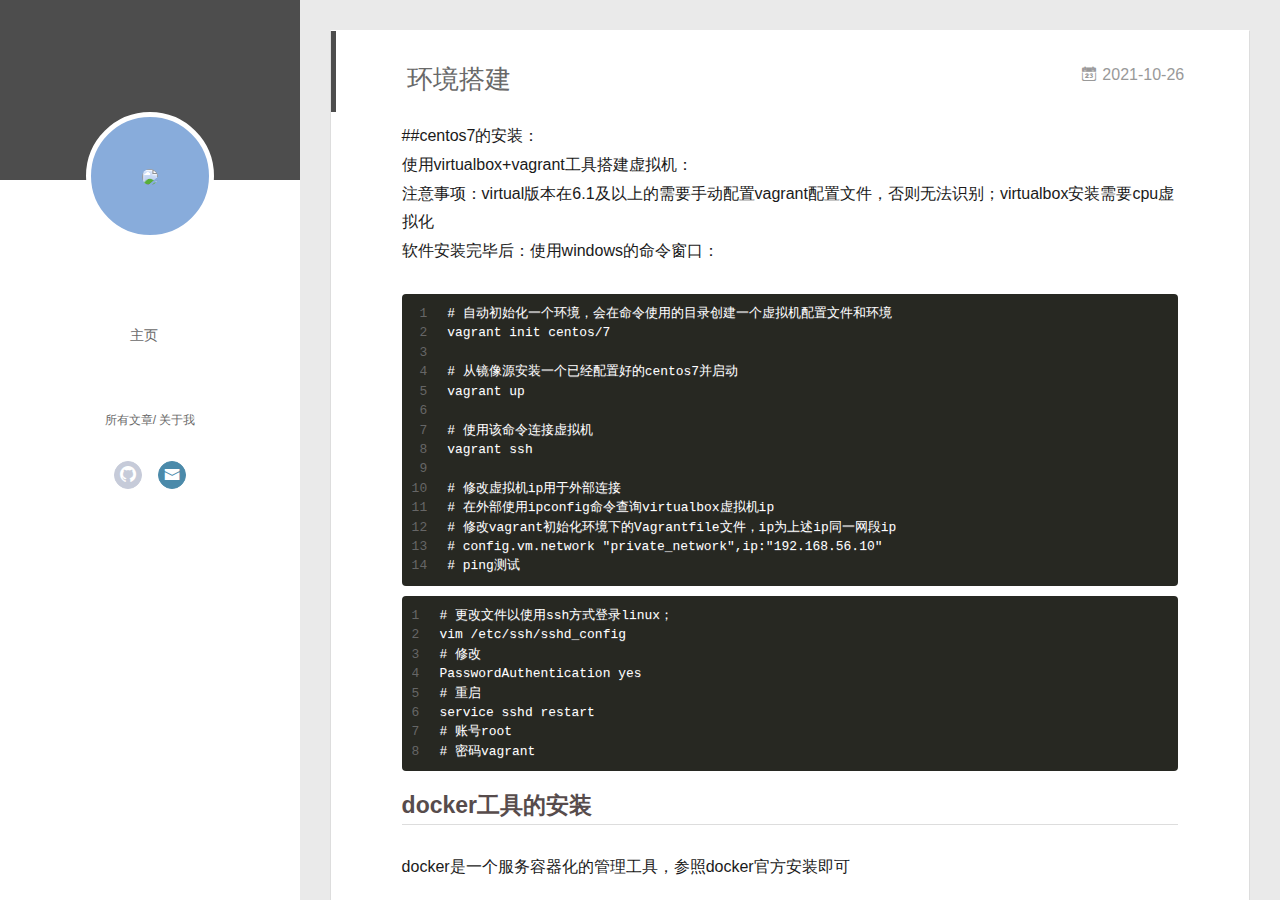
==== commit 8e580101: "Site updated: 2021-10-26 18:37:04" ====
--- a/index.html
+++ b/index.html
@@ -56,8 +56,6 @@
 			<ul>
 			
 				<li><a href="/">主页</a></li>
-	        
-				<li><a href="/tags/%E9%9A%8F%E7%AC%94/">随笔</a></li>
 	        
 			</ul>
 		</nav>
@@ -77,9 +75,9 @@
 		<nav class="header-nav">
 			<div class="social">
 				
-					<a class="github" target="_blank" href="http://github.com/hhx4" title="github"><i class="icon-github"></i></a>
+					<a class="github" target="_blank" href="https://github.com/hhx4" title="github"><i class="icon-github"></i></a>
 		        
-					<a class="mail" target="_blank" href="/wthhx4@163.com" title="mail"><i class="icon-mail"></i></a>
+					<a class="mail" target="_blank" href="/../../../../wthhx4@163.com" title="mail"><i class="icon-mail"></i></a>
 		        
 			</div>
 		</nav>
@@ -107,16 +105,14 @@
 			
 				
 			
-				
-			
 			
 			
 			<nav class="header-nav">
 				<div class="social">
 					
-						<a class="github" target="_blank" href="http://github.com/hhx4" title="github"><i class="icon-github"></i></a>
+						<a class="github" target="_blank" href="https://github.com/hhx4" title="github"><i class="icon-github"></i></a>
 			        
-						<a class="mail" target="_blank" href="/wthhx4@163.com" title="mail"><i class="icon-mail"></i></a>
+						<a class="mail" target="_blank" href="/../../../../wthhx4@163.com" title="mail"><i class="icon-mail"></i></a>
 			        
 				</div>
 			</nav>
@@ -125,9 +121,7 @@
 				<ul style="width: 50%">
 				
 				
-					<li style="width: 50%"><a href="/">主页</a></li>
-		        
-					<li style="width: 50%"><a href="/tags/%E9%9A%8F%E7%AC%94/">随笔</a></li>
+					<li style="width: 100%"><a href="/">主页</a></li>
 		        
 				</ul>
 			</nav>
@@ -144,8 +138,23 @@
           <div id="js-content" class="content-ll">
             
   
-    <article id="post-环境搭建" class="article article-type-post  article-index" itemscope itemprop="blogPost">
+    <article id="post-环境搭建-1" class="article article-type-post  article-index" itemscope itemprop="blogPost">
   <div class="article-inner">
+    
+      <header class="article-header">
+        
+  
+    <h1 itemprop="name">
+      <a class="article-title" href="/2021/10/26/%E7%8E%AF%E5%A2%83%E6%90%AD%E5%BB%BA-1/">环境搭建</a>
+    </h1>
+  
+
+        
+        <a href="/2021/10/26/%E7%8E%AF%E5%A2%83%E6%90%AD%E5%BB%BA-1/" class="archive-article-date">
+  	<time datetime="2021-10-26T10:27:12.000Z" itemprop="datePublished"><i class="icon-calendar icon"></i>2021-10-26</time>
+</a>
+        
+      </header>
     
     <div class="article-entry" itemprop="articleBody">
       
@@ -216,73 +225,22 @@
     <div class="article-info article-info-index">
       
       
+	<div class="article-tag tagcloud">
+		<i class="icon-price-tags icon"></i>
+		<ul class="article-tag-list">
+			 
+        		<li class="article-tag-list-item">
+        			<a href="javascript:void(0)" class="js-tag article-tag-list-link color5">商城项目</a>
+        		</li>
+      		
+		</ul>
+	</div>
+
       
 
       
         <p class="article-more-link">
-          <a class="article-more-a" href="/2021/10/26/%E7%8E%AF%E5%A2%83%E6%90%AD%E5%BB%BA/">展开全文 >></a>
-        </p>
-      
-
-      
-      <div class="clearfix"></div>
-    </div>
-  </div>
-</article>
-
-<aside class="wrap-side-operation">
-    <div class="mod-side-operation">
-        
-        <div class="jump-container" id="js-jump-container" style="display:none;">
-            <a href="javascript:void(0)" class="mod-side-operation__jump-to-top">
-                <i class="icon-font icon-back"></i>
-            </a>
-            <div id="js-jump-plan-container" class="jump-plan-container" style="top: -11px;">
-                <i class="icon-font icon-plane jump-plane"></i>
-            </div>
-        </div>
-        
-        
-    </div>
-</aside>
-
-
-
-
-  
-    <article id="post-post" class="article article-type-post  article-index" itemscope itemprop="blogPost">
-  <div class="article-inner">
-    
-      <header class="article-header">
-        
-  
-    <h1 itemprop="name">
-      <a class="article-title" href="/2021/10/25/post/">post</a>
-    </h1>
-  
-
-        
-        <a href="/2021/10/25/post/" class="archive-article-date">
-  	<time datetime="2021-10-25T15:10:28.000Z" itemprop="datePublished"><i class="icon-calendar icon"></i>2021-10-25</time>
-</a>
-        
-      </header>
-    
-    <div class="article-entry" itemprop="articleBody">
-      
-        
-      
-
-      
-    </div>
-    <div class="article-info article-info-index">
-      
-      
-      
-
-      
-        <p class="article-more-link">
-          <a class="article-more-a" href="/2021/10/25/post/">展开全文 >></a>
+          <a class="article-more-a" href="/2021/10/26/%E7%8E%AF%E5%A2%83%E6%90%AD%E5%BB%BA-1/">展开全文 >></a>
         </p>
       
 
@@ -400,6 +358,10 @@
             <input type="checkbox" q-on="click:toggleTag(e)" q-attr="checked:showTags">
           </label>
           <ul class="article-tag-list" q-show="showTags">
+             
+              <li class="article-tag-list-item">
+                <a href="javascript:void(0)" class="js-tag color5">商城项目</a>
+              </li>
             
             <div class="clearfix"></div>
           </ul>
